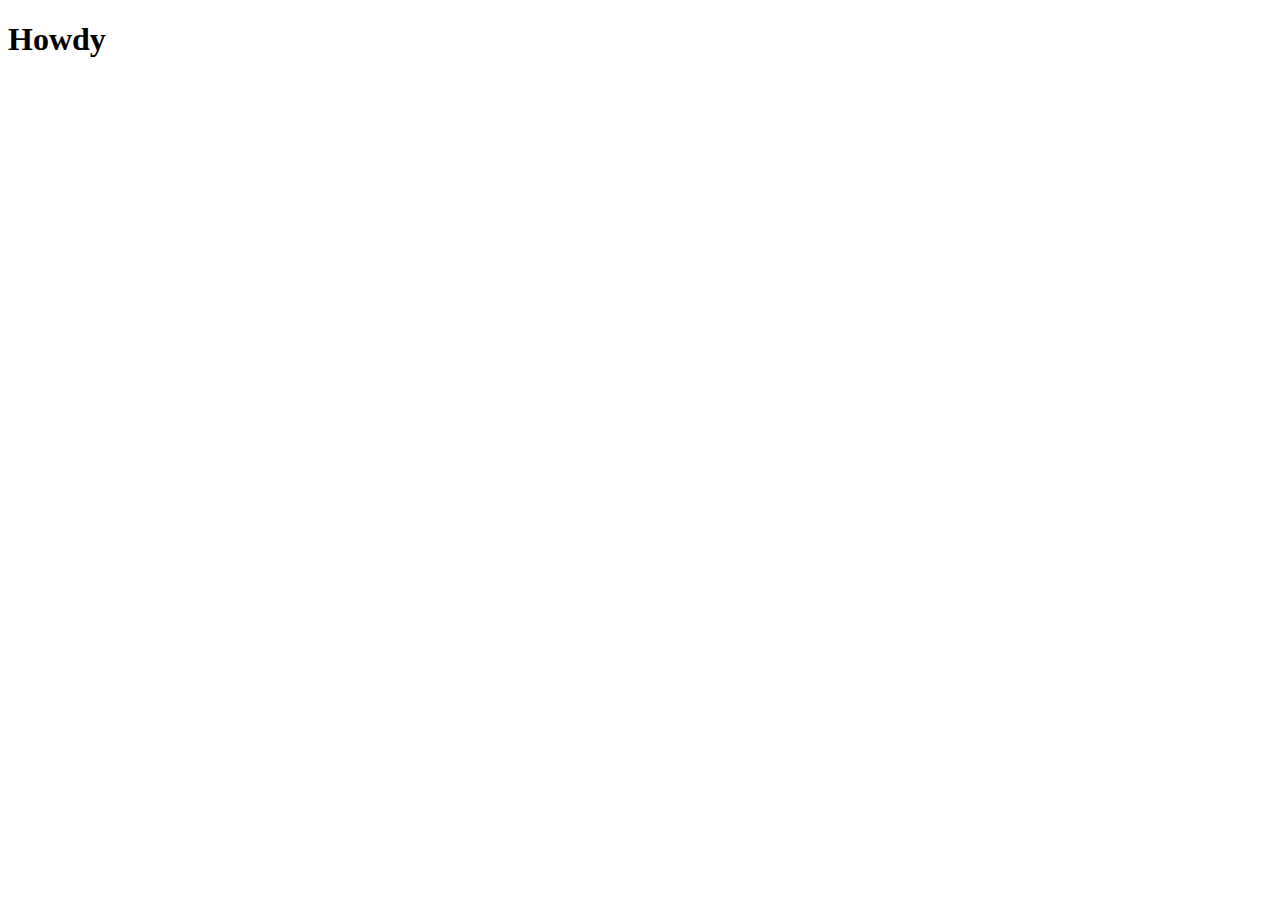
==== index.html @ 7fc687d3 "Changed folder structure" ====
<!doctype html>
<html lang="nl">
	
<head>
	<meta charset="UTF-8">
	<meta name="author" content="jouw naam">
	<meta name="viewport" content="width=device-width, initial-scale=1">
	
	<title>Howdy</title>
	
	<link href="styles/style.css" rel="stylesheet">
</head>

<body>
	<h1>Howdy</h1>
	<script src="scripts/script.js"></script>
</body>
	
</html>
---- styles/style.css ----
/* CSS Document */
*, *::after, *::before {
  box-sizing:border-box;  
}
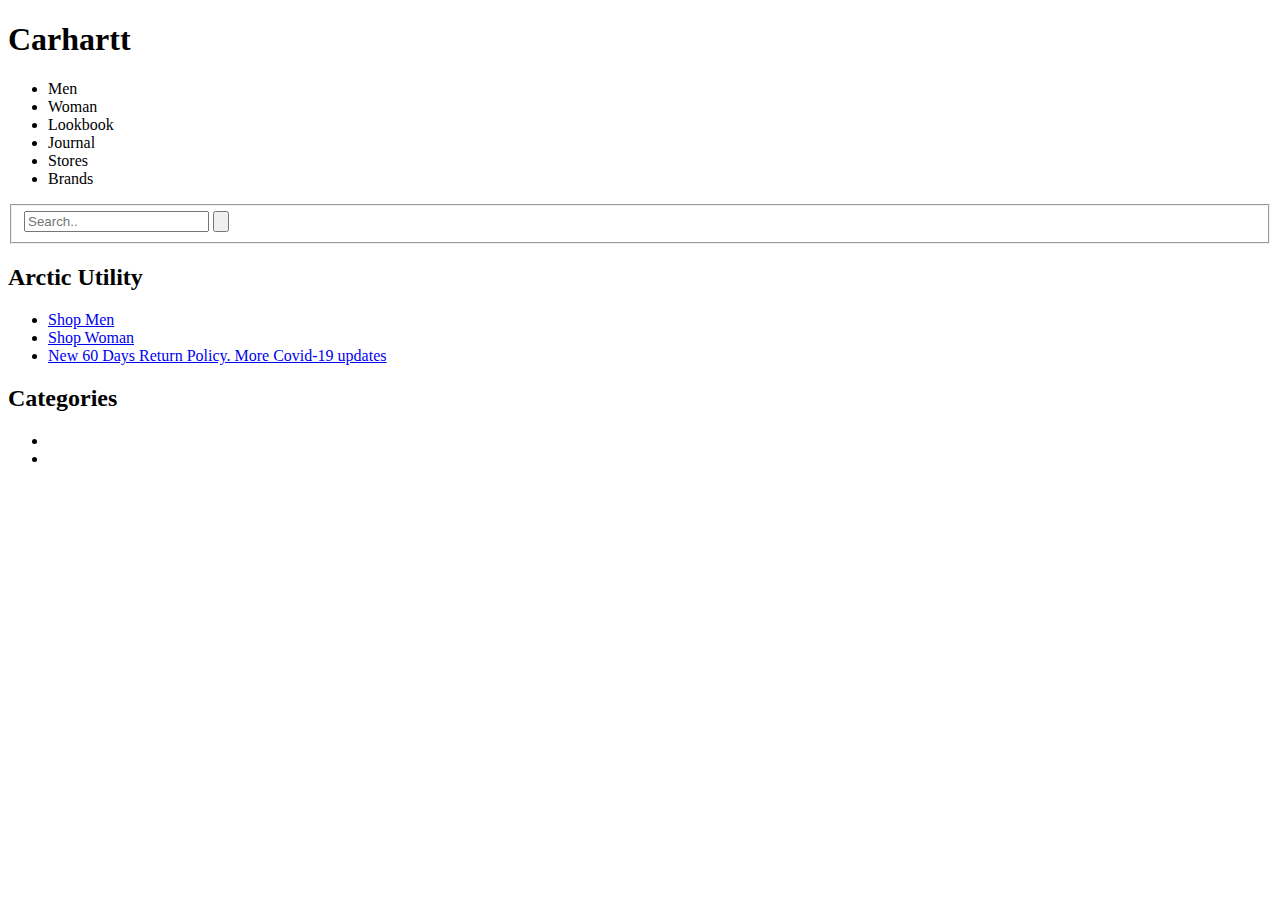
==== commit 3f9e7a80: "Startup.." ====
--- a/index.html
+++ b/index.html
@@ -3,17 +3,69 @@
 	
 <head>
 	<meta charset="UTF-8">
-	<meta name="author" content="jouw naam">
+	<meta name="Melvin Rooth" content="jouw naam">
 	<meta name="viewport" content="width=device-width, initial-scale=1">
 	
-	<title>Howdy</title>
+	<title>Carhartt</title>
 	
 	<link href="styles/style.css" rel="stylesheet">
 </head>
+<body>
 
-<body>
-	<h1>Howdy</h1>
+	<header>
+		<h1>Carhartt</h1>
+
+		<nav>
+			<ul>
+				<li>Men</li>
+				<li>Woman</li>
+				<li>Lookbook</li>
+				<li>Journal</li>
+				<li>Stores</li>
+				<li>Brands</li>
+			</ul>
+		</nav>
+
+		<form action="">
+			<fieldset>
+				<input type="search" placeholder="Search.." name="search">
+				<input type="submit" value="">
+			</fieldset>
+		</form>
+		
+	</header>
+
+	<main>
+		<section>
+			<h2>Arctic Utility</h2>
+			<ul>
+				<li><a href="https://www.carhartt-wip.com/en/men-featured-2">Shop Men</a></li>
+				<li><a href="https://www.carhartt-wip.com/en/women-featured-5">Shop Woman</a></li>
+				<li><a href="https://www.carhartt-wip.com/service/faqs">New 60 Days Return Policy. More Covid-19 updates</a></li>
+			</ul>
+		</section>
+
+		<section>
+			<h2>Categories</h2>
+			<ul>
+				<li></li>
+				<li></li>
+			</ul>
+
+		</section>
+
+		<!-- Meer artikelen plaatsen... -->
+	</main>
+
+	<footer>
+		<section>
+			<h2></h2>
+		</section>
+		
+		<section></section>
+		<section></section>
+		<section></section>
+	</footer>
 	<script src="scripts/script.js"></script>
 </body>
-	
 </html>
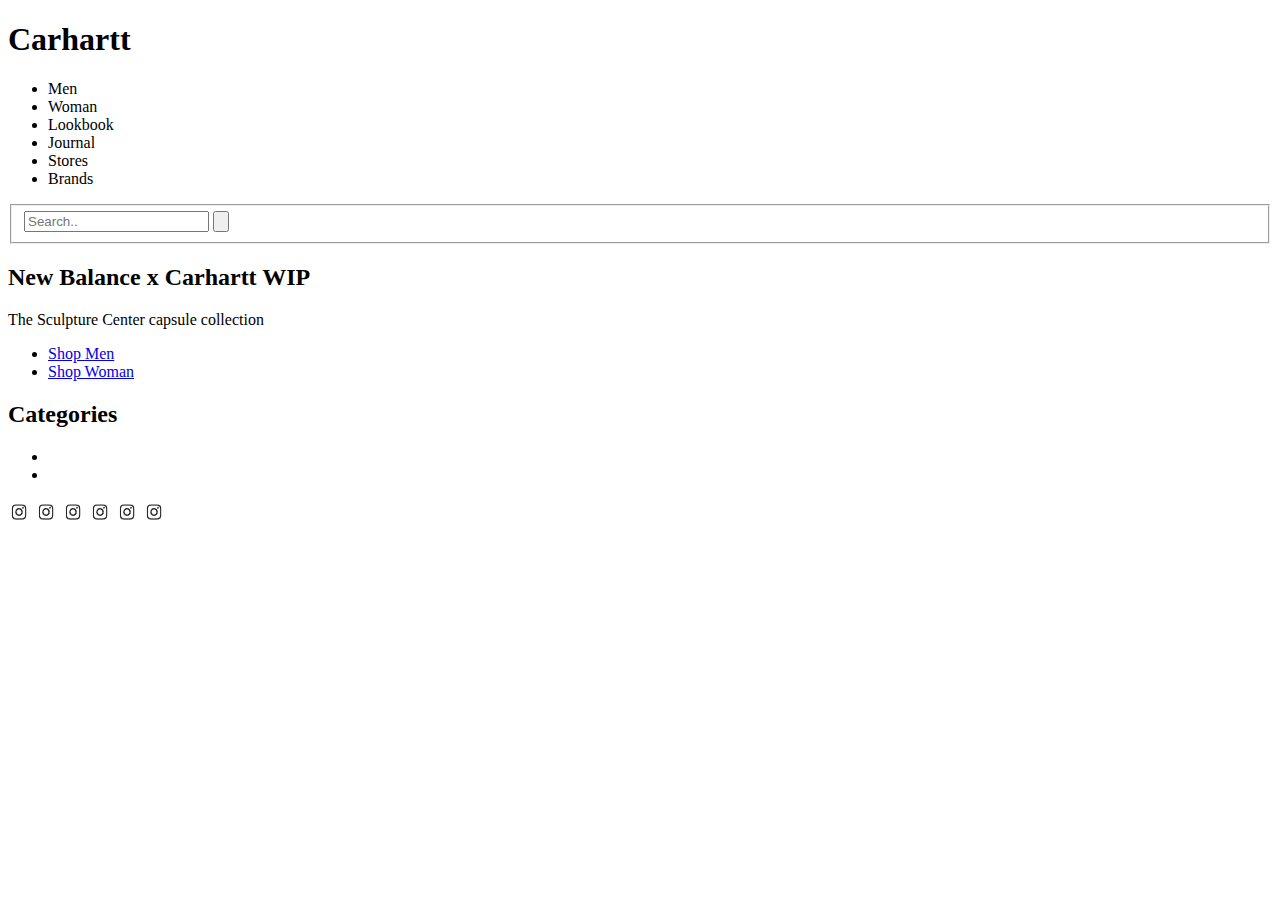
==== commit 89780668: "fotos toegevoegd" ====
--- a/index.html
+++ b/index.html
@@ -37,11 +37,12 @@
 
 	<main>
 		<section>
-			<h2>Arctic Utility</h2>
+			<h2>New Balance x Carhartt WIP
+			</h2>
+			<p>The Sculpture Center capsule collection</p>
 			<ul>
 				<li><a href="https://www.carhartt-wip.com/en/men-featured-2">Shop Men</a></li>
 				<li><a href="https://www.carhartt-wip.com/en/women-featured-5">Shop Woman</a></li>
-				<li><a href="https://www.carhartt-wip.com/service/faqs">New 60 Days Return Policy. More Covid-19 updates</a></li>
 			</ul>
 		</section>
 
@@ -59,7 +60,12 @@
 
 	<footer>
 		<section>
-			<h2></h2>
+			<a href="https://www.instagram.com/carharttwip/" target="_blank"><img a src="/images/igicon.png"></a>
+			<a href="https://www.instagram.com/carharttwip/" target="_blank"><img a src="/images/igicon.png"></a>
+			<a href="https://www.instagram.com/carharttwip/" target="_blank"><img a src="/images/igicon.png"></a>
+			<a href="https://www.instagram.com/carharttwip/" target="_blank"><img a src="/images/igicon.png"></a>
+			<a href="https://www.instagram.com/carharttwip/" target="_blank"><img a src="/images/igicon.png"></a>
+			<a href="https://www.instagram.com/carharttwip/" target="_blank"><img a src="/images/igicon.png"></a>
 		</section>
 		
 		<section></section>
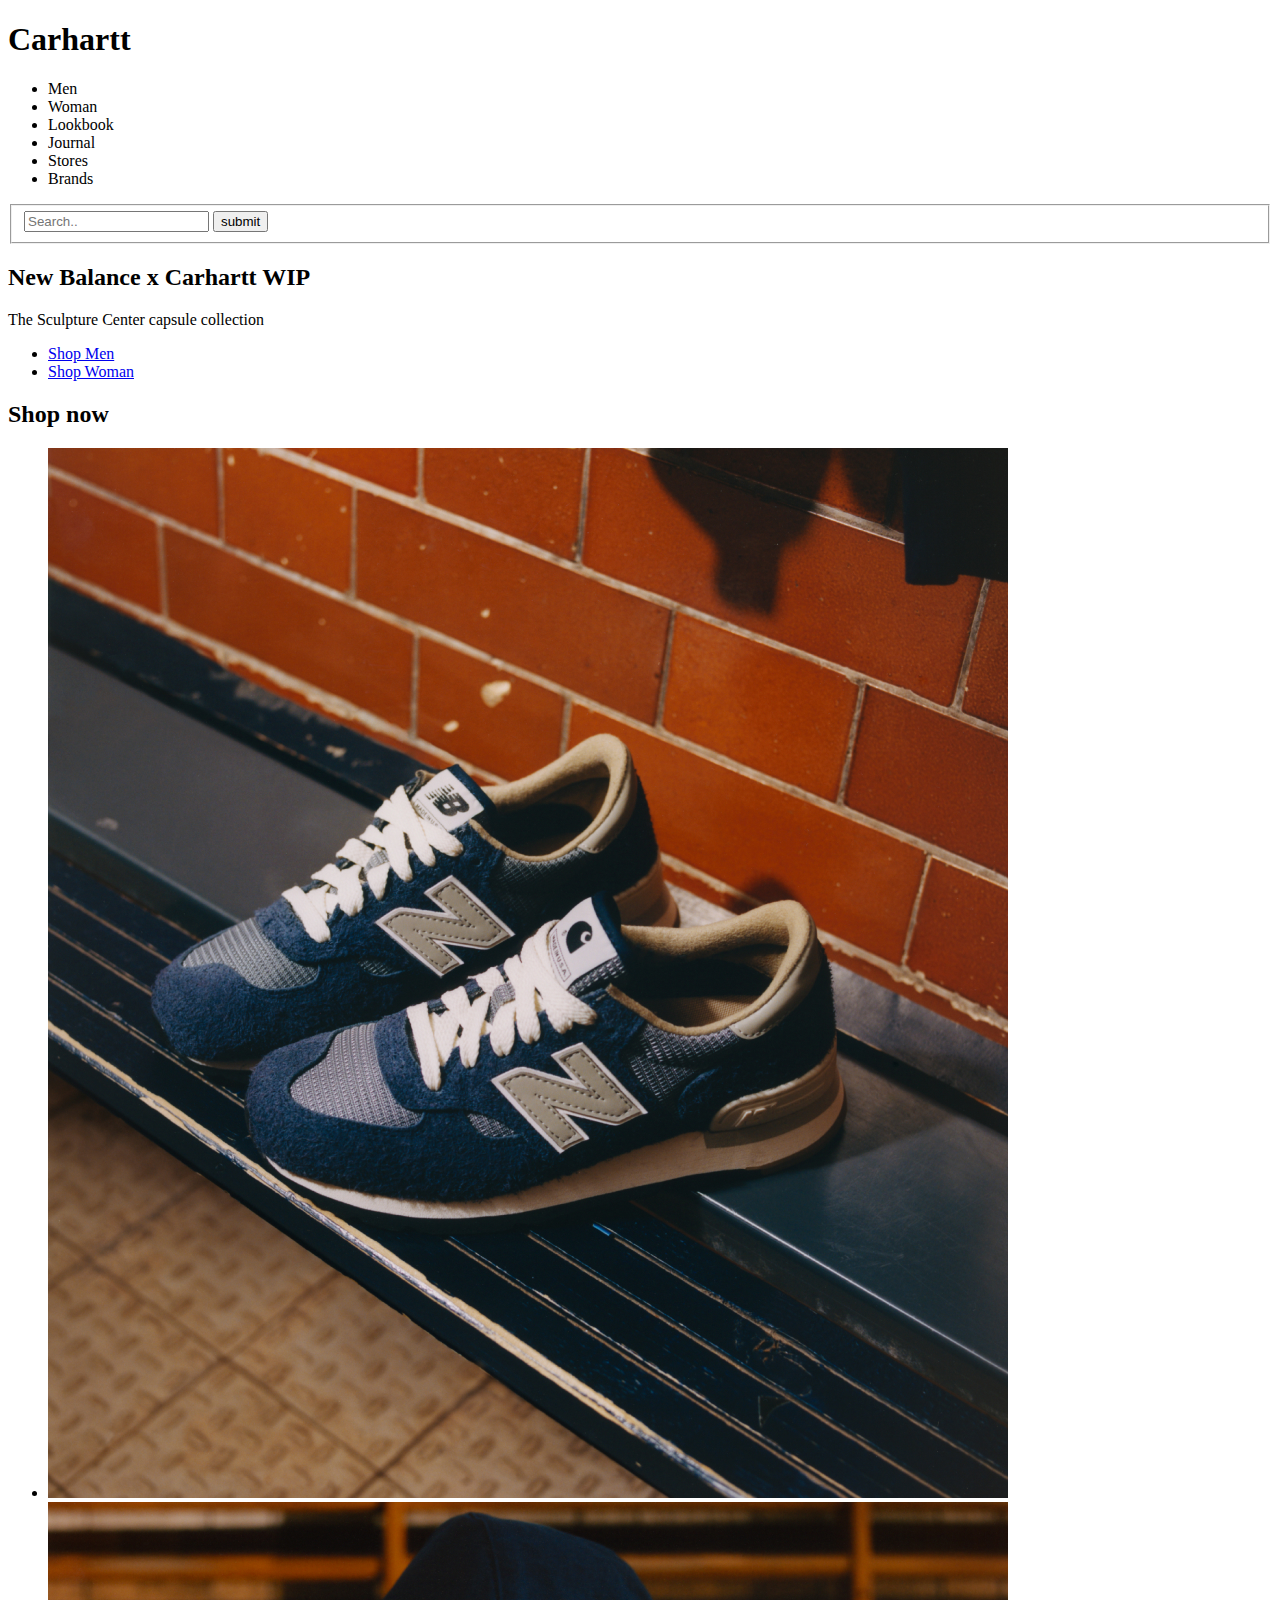
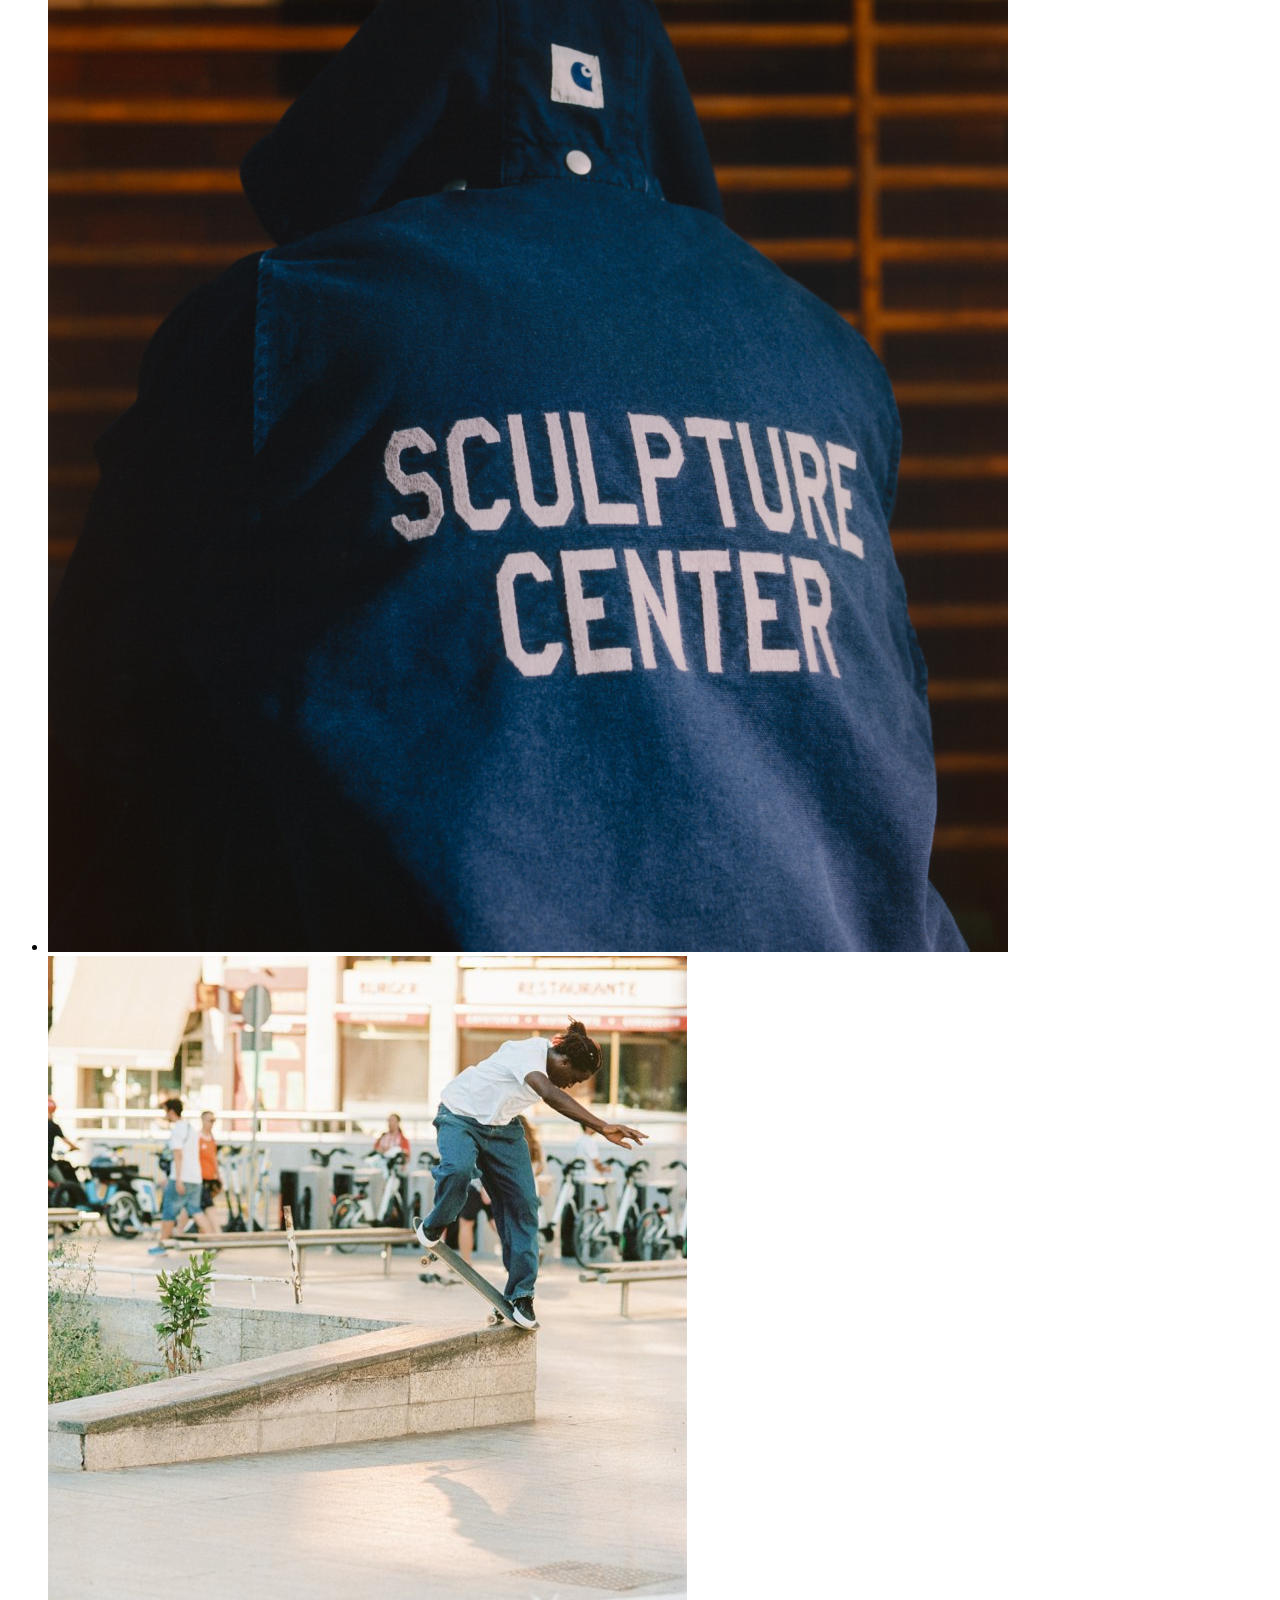
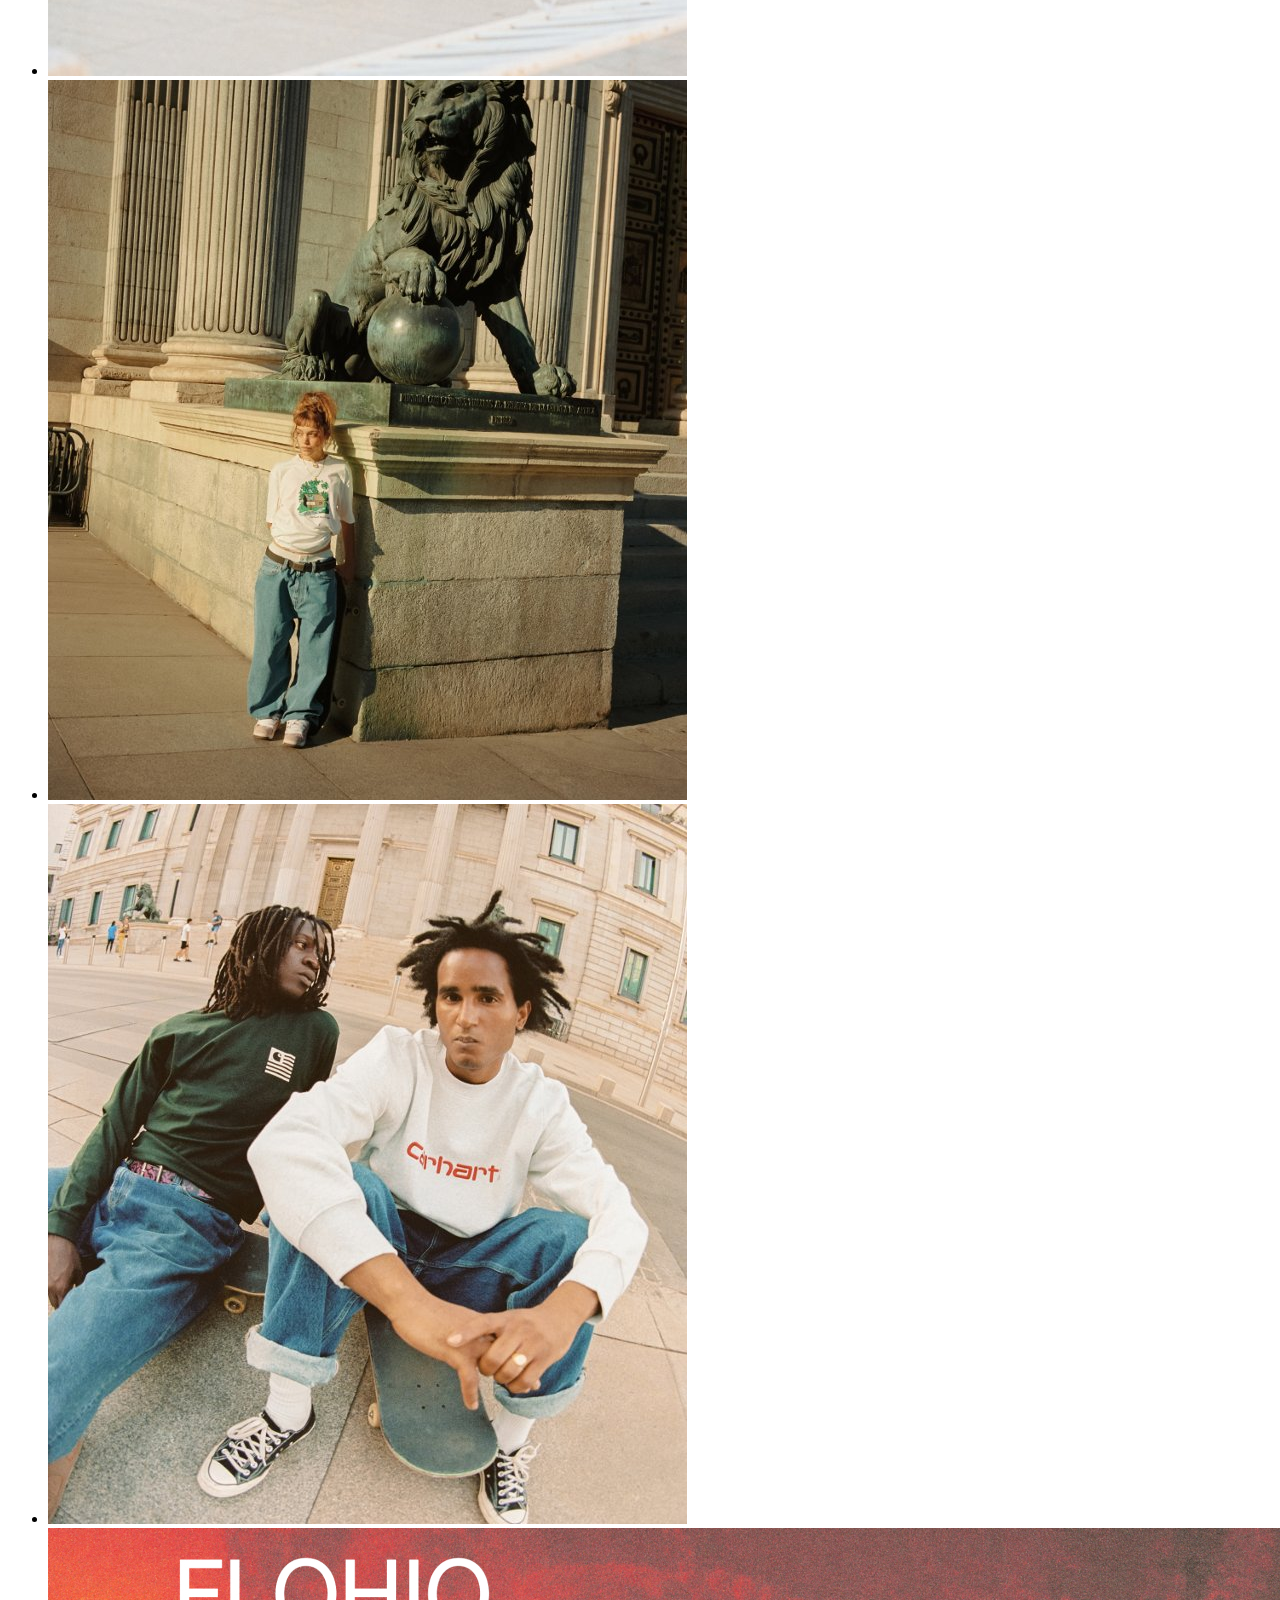
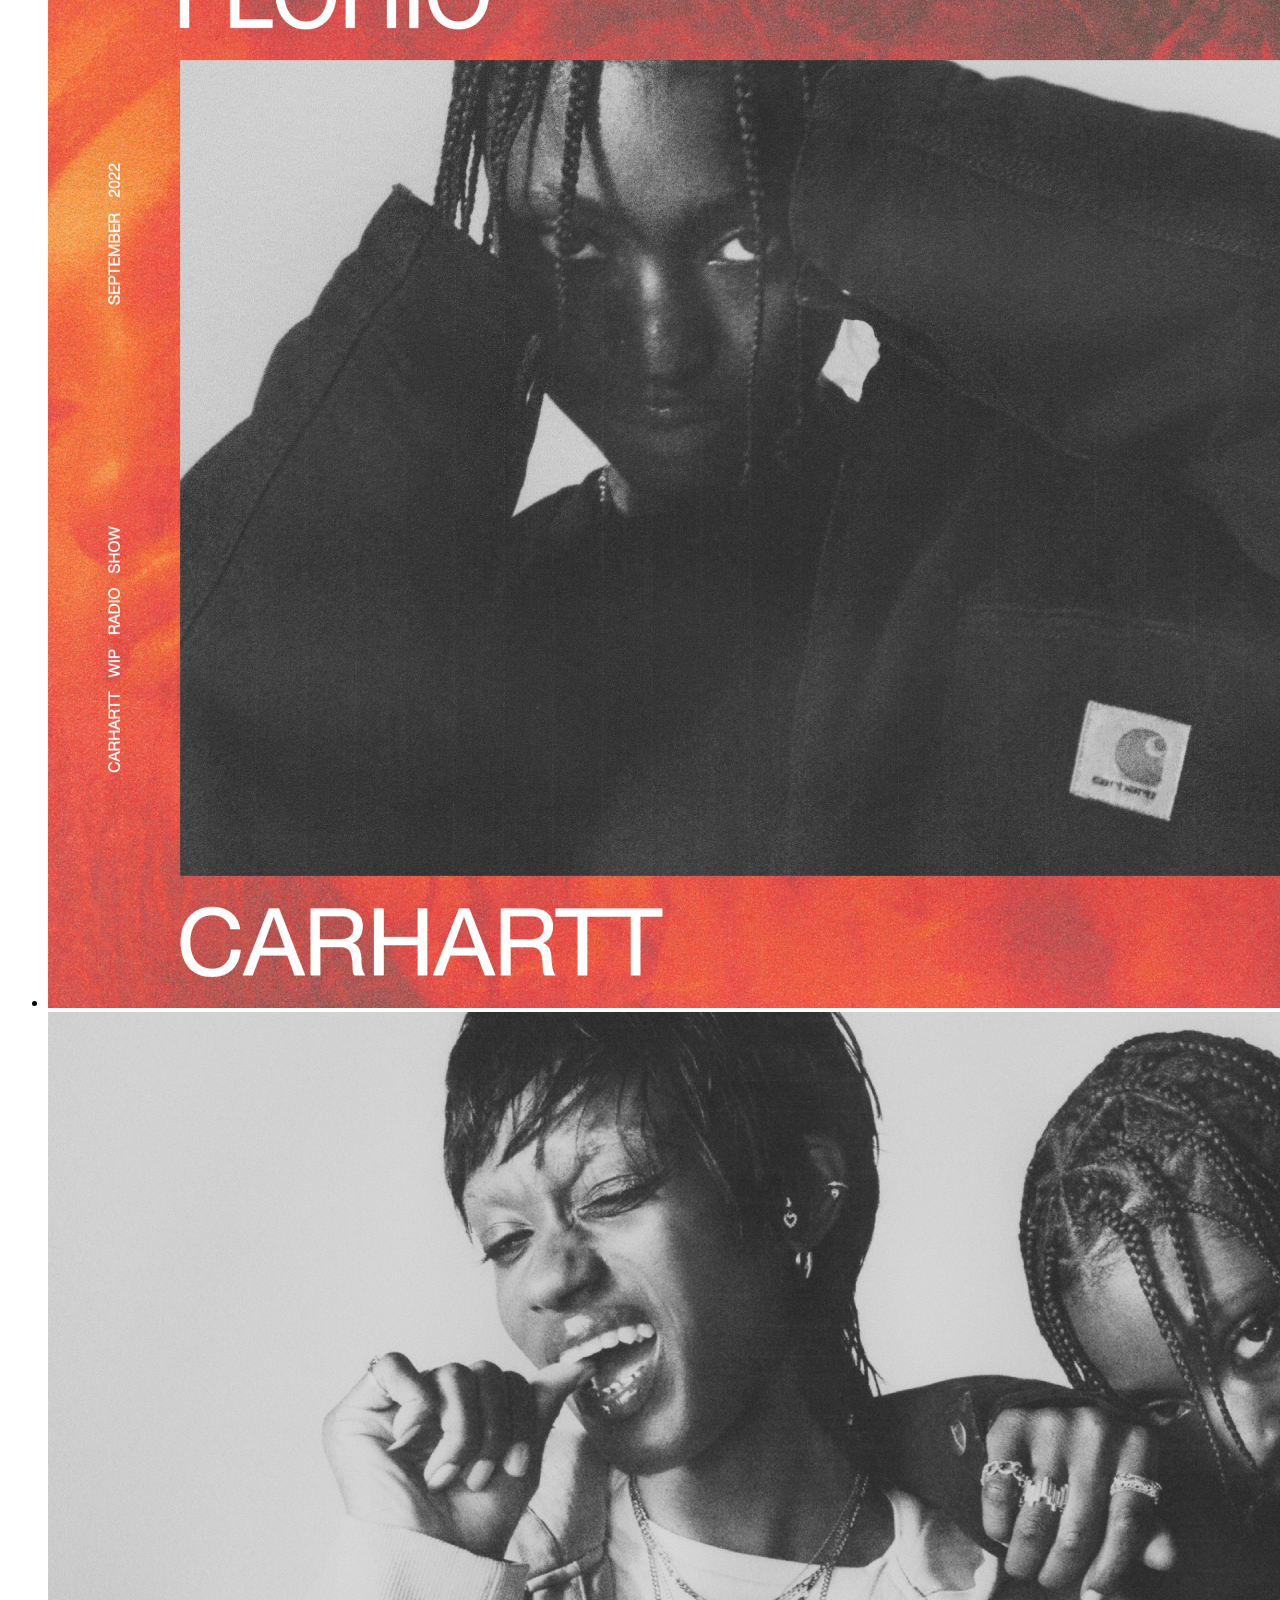
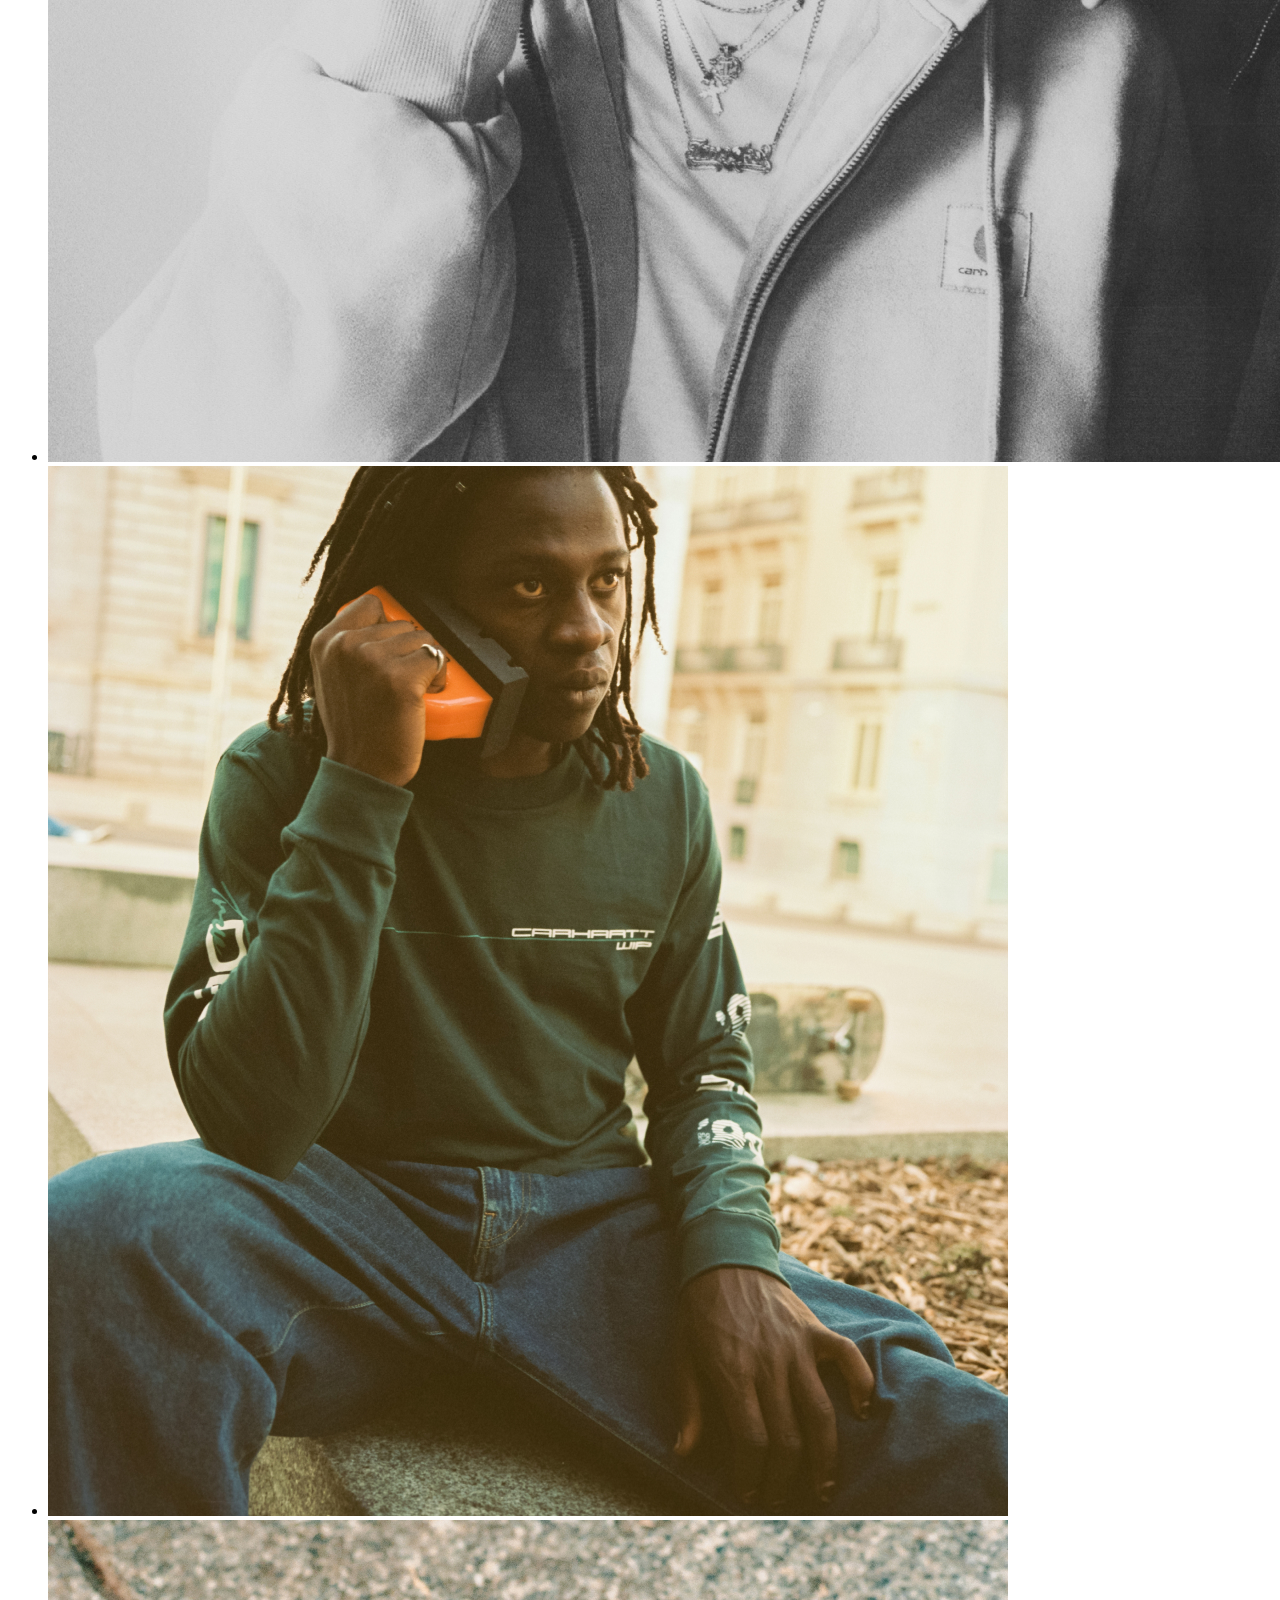
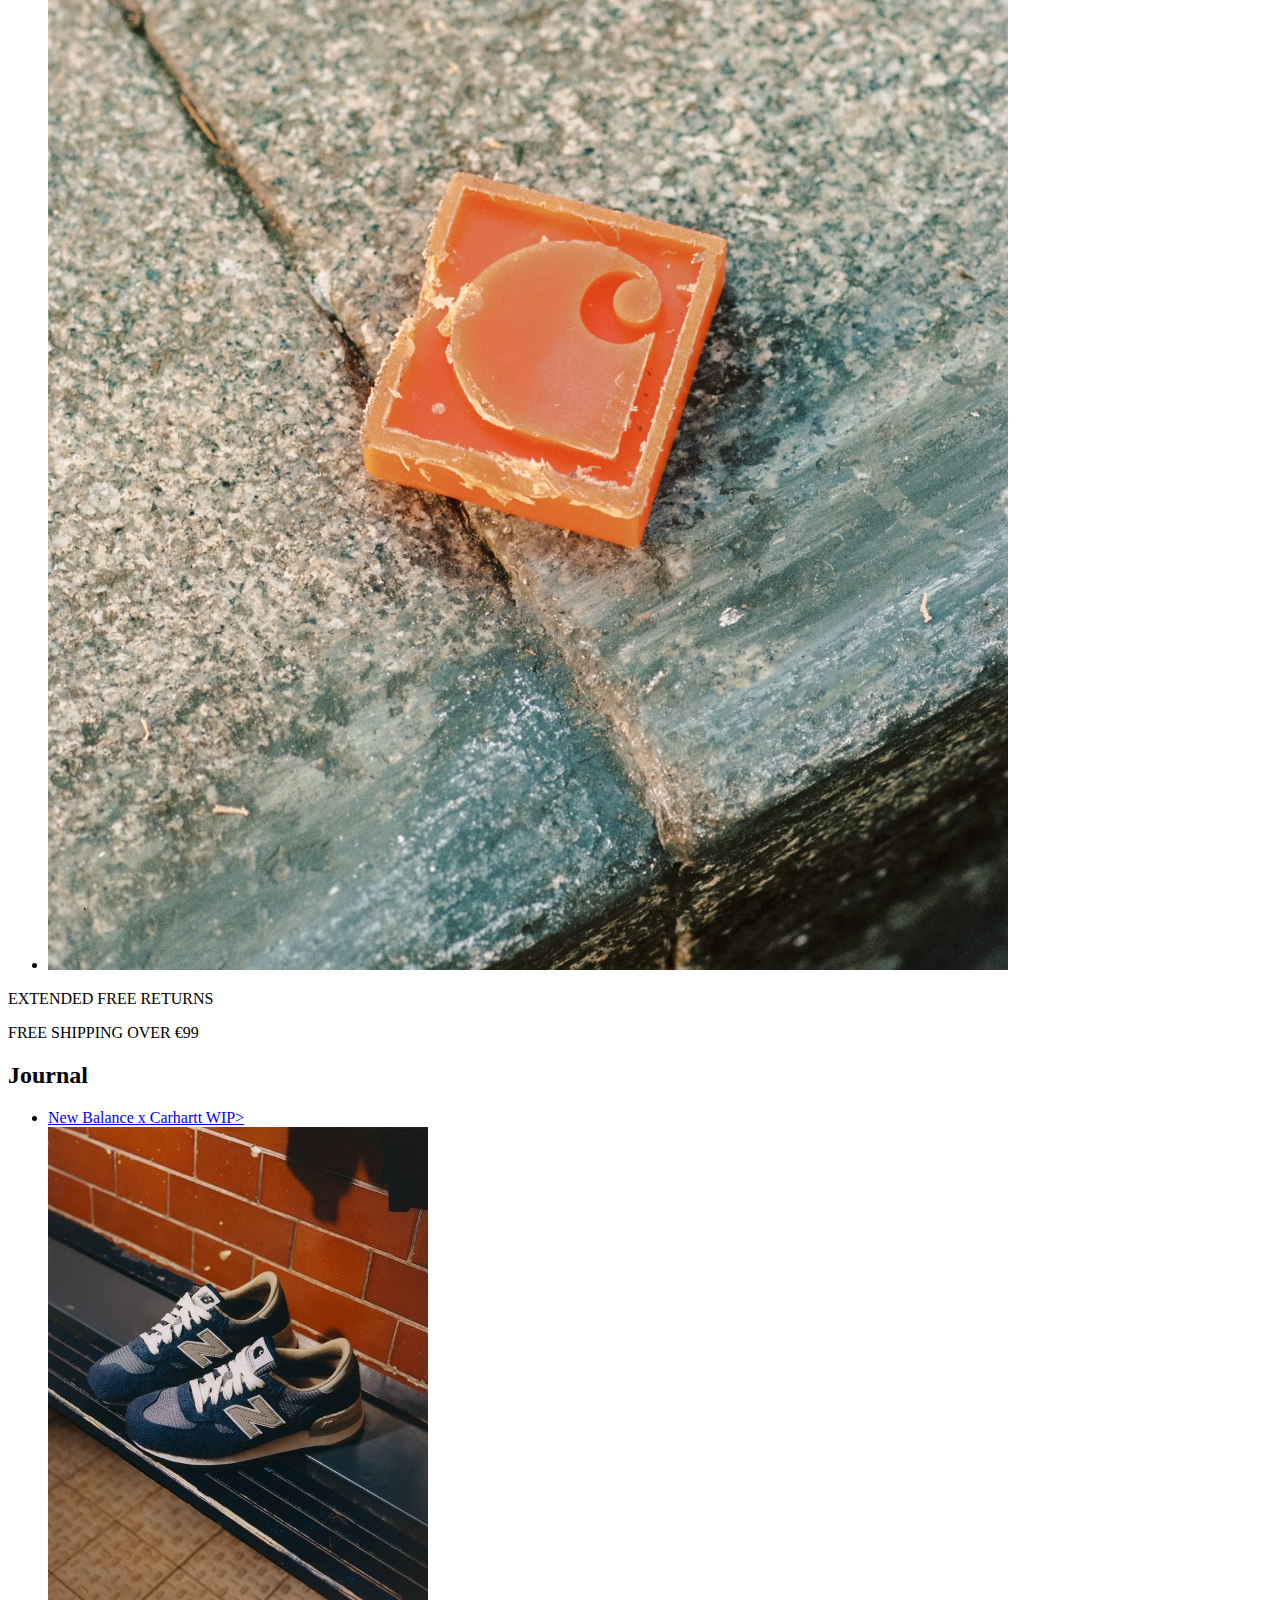
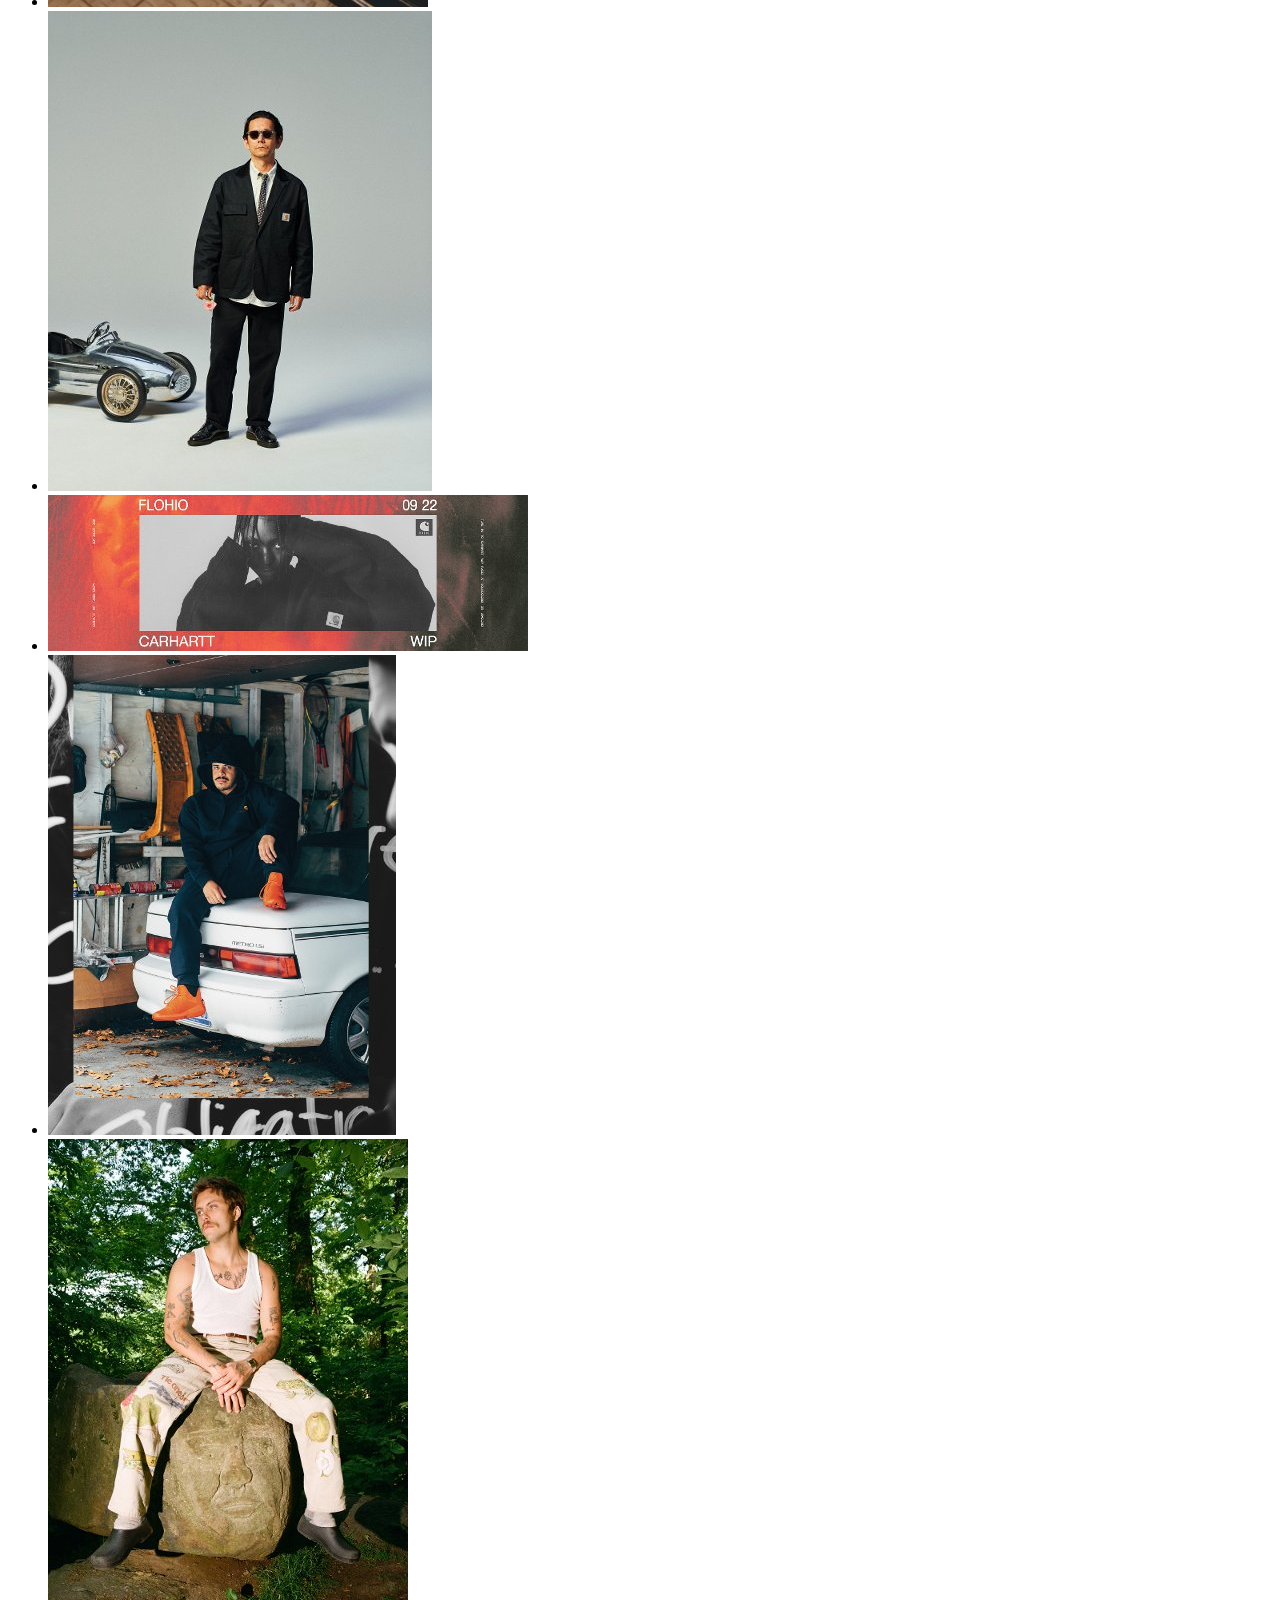
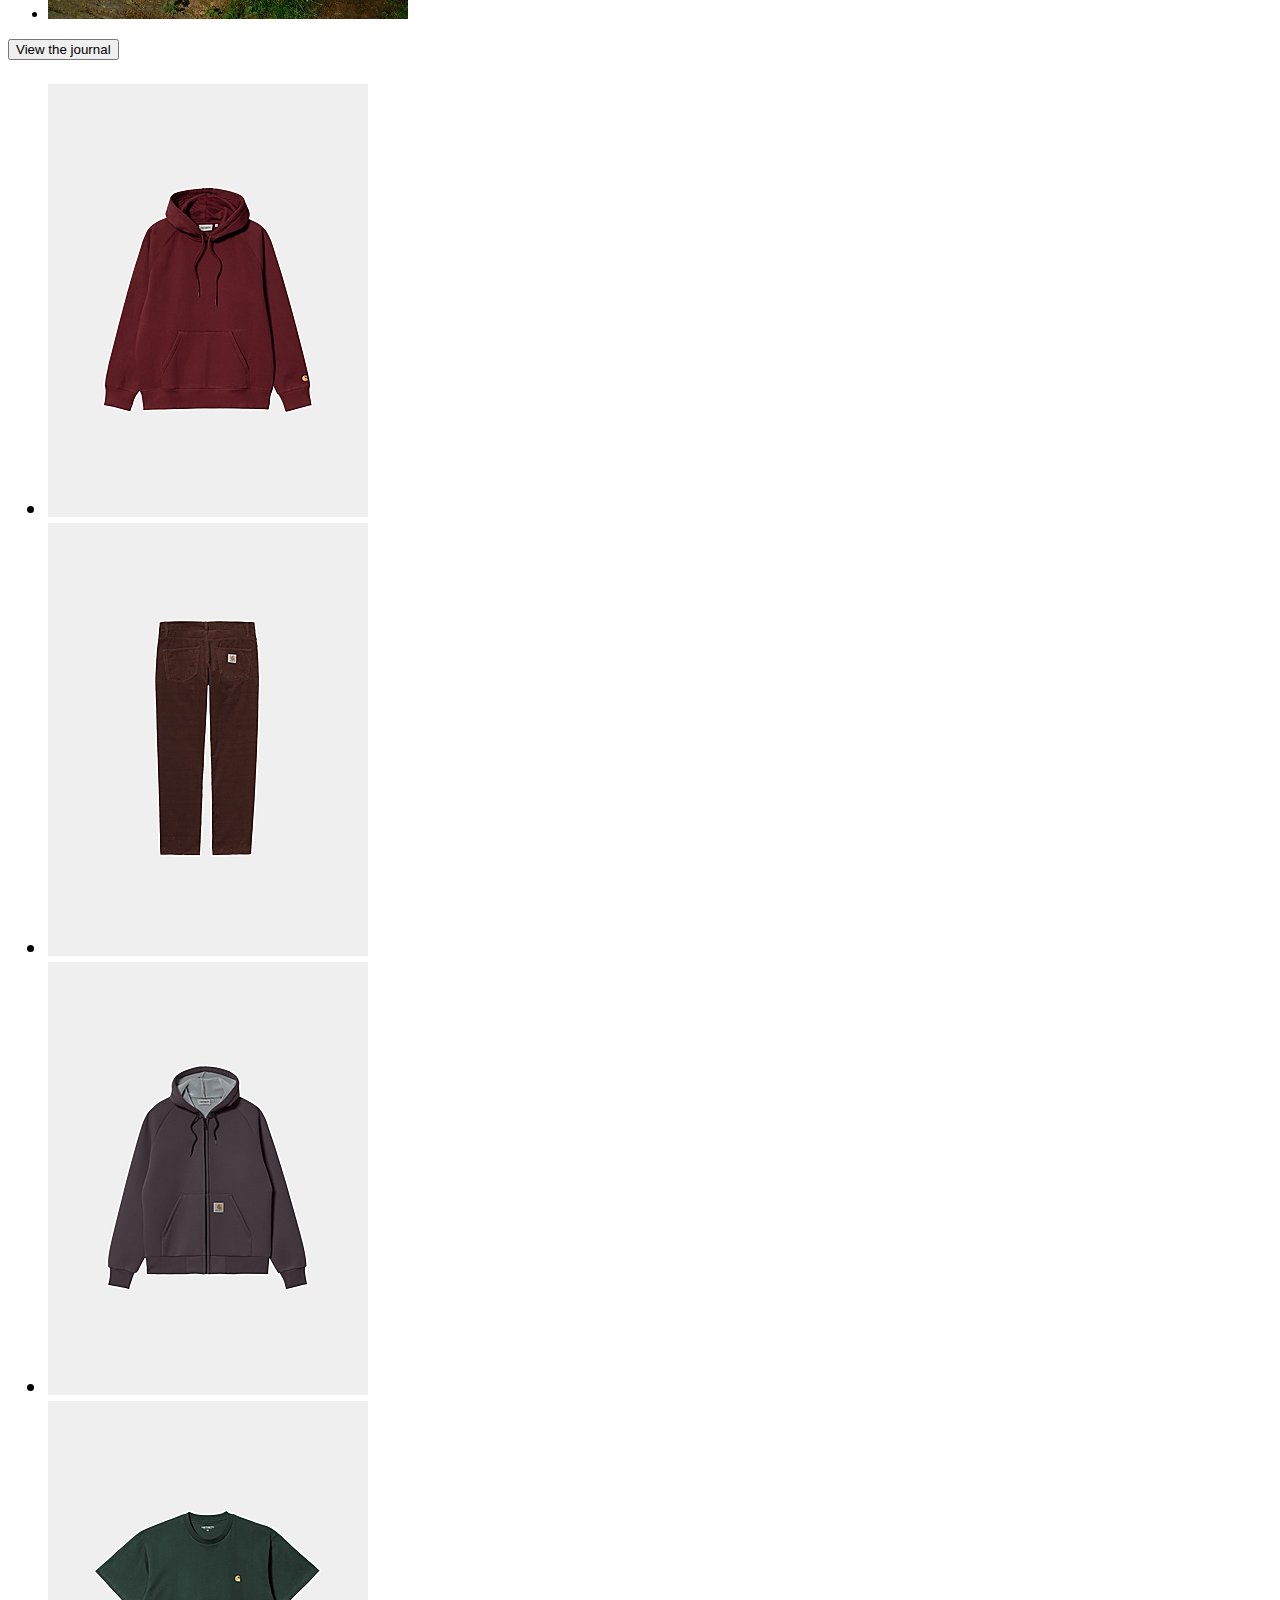
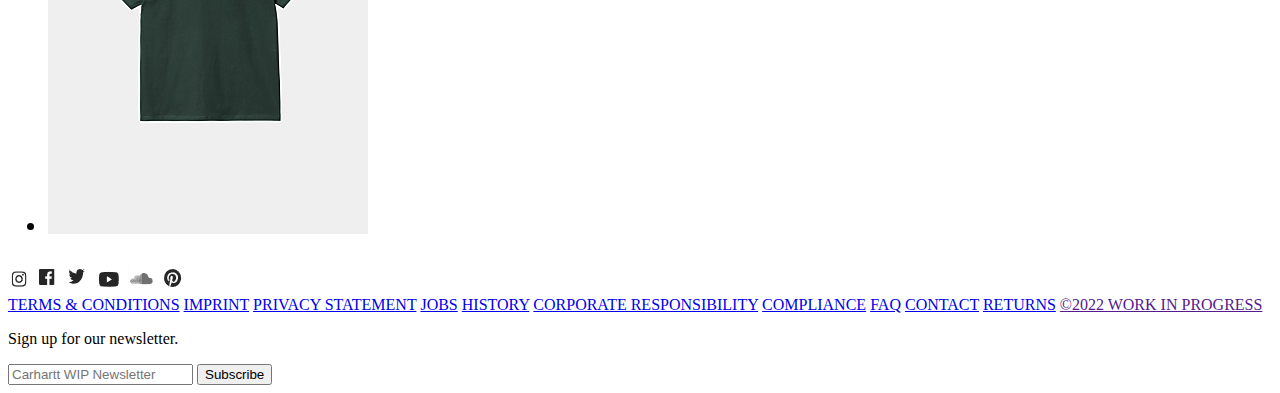
==== commit 2fe91160: "a's and imgs" ====
--- a/index.html
+++ b/index.html
@@ -29,7 +29,7 @@
 		<form action="">
 			<fieldset>
 				<input type="search" placeholder="Search.." name="search">
-				<input type="submit" value="">
+				<input type="submit" value="submit">
 			</fieldset>
 		</form>
 		
@@ -47,30 +47,81 @@
 		</section>
 
 		<section>
-			<h2>Categories</h2>
+			<h2>Shop now</h2>
 			<ul>
-				<li></li>
-				<li></li>
+				<li><a href="https://www.carhartt-wip.com/en/men-shoes/sculpture-center-990-v1-dark-navy-pussywillow-gray-31_1?_gl=1*17h6bzb*_up*MQ..&gclid=CjwKCAjwg5uZBhATEiwAhhRLHmDYAk2AMtx1HeUz3d0ManiVivOeeUGECfJxeEFx7QV3BuUHoGcsZhoCMtQQAvD_BwE"><img a src="/images/foto1.jfif"></a></li>
+				<li><a href="https://www.carhartt-wip.com/en/men-collaborations-new-balance-x-carhartt-wip"><img a src="/images/foto2.jfif"></a>
+				<li><a href="https://www.carhartt-wip.com/en/men-featured-10?_gl=1*14f82u8*_up*MQ..&gclid=CjwKCAjwg5uZBhATEiwAhhRLHiJgBPxZhSueaJqJFqdvono1cUfOs9-2xG2CKrWxFUrQlstOe60IDxoCmKMQAvD_BwE"><img a src="/images/foto3.jfif"></a>
+				<li><a href="https://www.carhartt-wip.com/en/women-featured-7?_gl=1*z2uula*_up*MQ..&gclid=CjwKCAjwg5uZBhATEiwAhhRLHiJgBPxZhSueaJqJFqdvono1cUfOs9-2xG2CKrWxFUrQlstOe60IDxoCmKMQAvD_BwE"><img a src="/images/foto4.jfif"></a>
+				<li><a href="https://www.carhartt-wip.com/en/men-featured-10?_gl=1*z2uula*_up*MQ..&gclid=CjwKCAjwg5uZBhATEiwAhhRLHiJgBPxZhSueaJqJFqdvono1cUfOs9-2xG2CKrWxFUrQlstOe60IDxoCmKMQAvD_BwE"><img a src="/images/foto5.jfif"></a>
+				<li><a href="https://www.carhartt-wip.com/en/journal/music/radio/2022/09/carhartt-wip-flohio-radio-show?_gl=1*z2uula*_up*MQ..&gclid=CjwKCAjwg5uZBhATEiwAhhRLHiJgBPxZhSueaJqJFqdvono1cUfOs9-2xG2CKrWxFUrQlstOe60IDxoCmKMQAvD_BwE"><img a src="/images/foto6.jfif"></a>
+				<li><a href="https://www.carhartt-wip.com/en/men-featured-8?_gl=1*13sem6r*_up*MQ..&gclid=CjwKCAjwg5uZBhATEiwAhhRLHiJgBPxZhSueaJqJFqdvono1cUfOs9-2xG2CKrWxFUrQlstOe60IDxoCmKMQAvD_BwE"><img a src="/images/foto7.jfif"></a>
+				<li><a href="https://www.carhartt-wip.com/en/men-featured-10?_gl=1*13sem6r*_up*MQ..&gclid=CjwKCAjwg5uZBhATEiwAhhRLHiJgBPxZhSueaJqJFqdvono1cUfOs9-2xG2CKrWxFUrQlstOe60IDxoCmKMQAvD_BwE"><img a src="/images/foto8.jfif"></a>
+				<li><a href="https://www.carhartt-wip.com/en/men-gadgets"><img a src="/images/foto9.jfif"></a>
 			</ul>
+				<p>EXTENDED FREE RETURNS</p>
+				<p>FREE SHIPPING OVER €99</p>
+		</section>
+
+		<section>
+			<h2>Journal</h2>
+			<ul>
+				<li><a href="https://www.carhartt-wip.com/en/journal/news/2022/09/new-balance-x-carhartt-wip?_gl=1*1eiajms*_up*MQ..&gclid=CjwKCAjwg5uZBhATEiwAhhRLHiJgBPxZhSueaJqJFqdvono1cUfOs9-2xG2CKrWxFUrQlstOe60IDxoCmKMQAvD_BwE">New Balance x Carhartt WIP></a></li>
+				<li><a href="https://www.carhartt-wip.com/en/journal/news/2022/10/new-balance-x-carhartt-wip?_gl=1*owwkpm*_up*MQ..&gclid=CjwKCAjwg5uZBhATEiwAhhRLHiJgBPxZhSueaJqJFqdvono1cUfOs9-2xG2CKrWxFUrQlstOe60IDxoCmKMQAvD_BwE"><img a src="/images/foto10.jfif"></a></li>
+				<li><a href="https://www.carhartt-wip.com/en/journal/news/2022/09/carhartt-wip-x-kunichi-nomura?_gl=1*m8dyn4*_up*MQ..&gclid=CjwKCAjwg5uZBhATEiwAhhRLHiJgBPxZhSueaJqJFqdvono1cUfOs9-2xG2CKrWxFUrQlstOe60IDxoCmKMQAvD_BwE"><img a src="/images/foto11.jfif"></a></li>
+				<li><a href="https://www.carhartt-wip.com/en/journal/music/radio/2022/09/carhartt-wip-flohio-radio-show?_gl=1*1h8pzfi*_up*MQ..&gclid=CjwKCAjwg5uZBhATEiwAhhRLHiJgBPxZhSueaJqJFqdvono1cUfOs9-2xG2CKrWxFUrQlstOe60IDxoCmKMQAvD_BwE"><img a src="/images/foto12.jfif"></a></li>
+				<li><a href="https://www.carhartt-wip.com/en/journal/news/2022/08/the-re-enlightenment-of-john-fm?_gl=1*1h8pzfi*_up*MQ..&gclid=CjwKCAjwg5uZBhATEiwAhhRLHiJgBPxZhSueaJqJFqdvono1cUfOs9-2xG2CKrWxFUrQlstOe60IDxoCmKMQAvD_BwE"><img a src="/images/foto13.jfif"></a></li>
+				<li><a href="https://www.carhartt-wip.com/en/journal/news/2022/08/carhartt-wip-x-small-talk?_gl=1*1h8pzfi*_up*MQ..&gclid=CjwKCAjwg5uZBhATEiwAhhRLHiJgBPxZhSueaJqJFqdvono1cUfOs9-2xG2CKrWxFUrQlstOe60IDxoCmKMQAvD_BwE"><img a src="/images/foto14.jfif"></a></li>
+			</ul>
+				<input type="submit" value="View the journal" />
 
 		</section>
 
-		<!-- Meer artikelen plaatsen... -->
+		<section>
+			<h2>
+			<ul>
+				<li><a href="https://www.carhartt-wip.com/en/men-jackets-work/og-active-jacket-enzian-aged-canvas-964_1"><img a src="/images/foto15.jfif"></a></li>
+				<li><a href="https://www.carhartt-wip.com/en/men-sweats-sweatshirts/chase-sweatshirt-juniper-gold-338_1"><img a src="/images/foto16.jfif"></a></li>
+				<li><a href="https://www.carhartt-wip.com/en/men-pants-work/double-knee-pant-black-stone-washed-56_1"><img a src="/images/foto17.jfif"></a></li>
+				<li><a href="https://www.carhartt-wip.com/en/women-tshirts/w-s-s-casey-t-shirt-dark-plum-silver-487_1"><img a src="/images/foto18.jfif"></a></li>
+
+			</ul>
+			</h2>
+		</section>
 	</main>
 
 	<footer>
 		<section>
 			<a href="https://www.instagram.com/carharttwip/" target="_blank"><img a src="/images/igicon.png"></a>
-			<a href="https://www.instagram.com/carharttwip/" target="_blank"><img a src="/images/igicon.png"></a>
-			<a href="https://www.instagram.com/carharttwip/" target="_blank"><img a src="/images/igicon.png"></a>
-			<a href="https://www.instagram.com/carharttwip/" target="_blank"><img a src="/images/igicon.png"></a>
-			<a href="https://www.instagram.com/carharttwip/" target="_blank"><img a src="/images/igicon.png"></a>
-			<a href="https://www.instagram.com/carharttwip/" target="_blank"><img a src="/images/igicon.png"></a>
+			<a href="https://www.facebook.com/carharttwip" target="_blank"><img a src="/images/fbicon.png"></a>
+			<a href="https://twitter.com/carharttwip" target="_blank"><img a src="/images/twicon.png"></a>
+			<a href="https://www.youtube.com/user/CarharttWip" target="_blank"><img a src="/images/yticon.png"></a>
+			<a href="https://soundcloud.com/carharttwip" target="_blank"><img a src="/images/scicon.png"></a>
+			<a href="https://www.pinterest.com/carharttwip/" target="_blank"><img a src="/images/picon.png"></a>
 		</section>
 		
-		<section></section>
-		<section></section>
-		<section></section>
+		<section>
+			<a href="https://www.carhartt-wip.com/en/service/agb?_gl=1*leezf*_up*MQ..&gclid=CjwKCAjwg5uZBhATEiwAhhRLHjYgg54ZLN15ill34bsbKLpkzCpAqRsv3CnnByMVguPTGvN4g2ZjZhoC07wQAvD_BwE"> TERMS & CONDITIONS</a>
+			<a href="https://www.carhartt-wip.com/en/service/impressum?_gl=1*1r9yo0v*_up*MQ..&gclid=CjwKCAjwg5uZBhATEiwAhhRLHjYgg54ZLN15ill34bsbKLpkzCpAqRsv3CnnByMVguPTGvN4g2ZjZhoC07wQAvD_BwE"> IMPRINT</a>
+			<a href="https://www.carhartt-wip.com/en/service/privacy?_gl=1*1qf5y5e*_up*MQ..&gclid=CjwKCAjwg5uZBhATEiwAhhRLHjYgg54ZLN15ill34bsbKLpkzCpAqRsv3CnnByMVguPTGvN4g2ZjZhoC07wQAvD_BwE"> PRIVACY STATEMENT</a>
+			<a href="https://www.carhartt-wip.com/en/service/jobs?_gl=1*1qf5y5e*_up*MQ..&gclid=CjwKCAjwg5uZBhATEiwAhhRLHjYgg54ZLN15ill34bsbKLpkzCpAqRsv3CnnByMVguPTGvN4g2ZjZhoC07wQAvD_BwE"> JOBS</a>
+			<a href="https://www.carhartt-wip.com/en/service/history?_gl=1*1qf5y5e*_up*MQ..&gclid=CjwKCAjwg5uZBhATEiwAhhRLHjYgg54ZLN15ill34bsbKLpkzCpAqRsv3CnnByMVguPTGvN4g2ZjZhoC07wQAvD_BwE"> HISTORY</a>
+			<a href="https://www.carhartt-wip.com/en/service/corporate-responsibility?_gl=1*1qf5y5e*_up*MQ..&gclid=CjwKCAjwg5uZBhATEiwAhhRLHjYgg54ZLN15ill34bsbKLpkzCpAqRsv3CnnByMVguPTGvN4g2ZjZhoC07wQAvD_BwE"> CORPORATE RESPONSIBILITY</a>
+			<a href="https://gcc.carhartt-wip.com/?_gl=1*1qf5y5e*_up*MQ..&gclid=CjwKCAjwg5uZBhATEiwAhhRLHjYgg54ZLN15ill34bsbKLpkzCpAqRsv3CnnByMVguPTGvN4g2ZjZhoC07wQAvD_BwE"> COMPLIANCE</a>
+			<a href="https://www.carhartt-wip.com/en/service/faqs?_gl=1*1qf5y5e*_up*MQ..&gclid=CjwKCAjwg5uZBhATEiwAhhRLHjYgg54ZLN15ill34bsbKLpkzCpAqRsv3CnnByMVguPTGvN4g2ZjZhoC07wQAvD_BwE"> FAQ</a>
+			<a href="https://www.carhartt-wip.com/en/contact?_gl=1*39zhgh*_up*MQ..&gclid=CjwKCAjwg5uZBhATEiwAhhRLHjYgg54ZLN15ill34bsbKLpkzCpAqRsv3CnnByMVguPTGvN4g2ZjZhoC07wQAvD_BwE"> CONTACT</a>
+			<a href="https://www.carhartt-wip.com/en/service/returns?_gl=1*39zhgh*_up*MQ..&gclid=CjwKCAjwg5uZBhATEiwAhhRLHjYgg54ZLN15ill34bsbKLpkzCpAqRsv3CnnByMVguPTGvN4g2ZjZhoC07wQAvD_BwE"> RETURNS</a>
+			<a href=""> ©2022  WORK IN PROGRESS</a>
+		</section>
+
+		<section>
+			<p>Sign up for our newsletter.</p>
+
+		</section>
+		<section><input id="emailAddress" type="email" placeholder="Carhartt WIP Newsletter"/>
+				<input type="submit" value="Subscribe" />
+
+		</section>
 	</footer>
 	<script src="scripts/script.js"></script>
 </body>
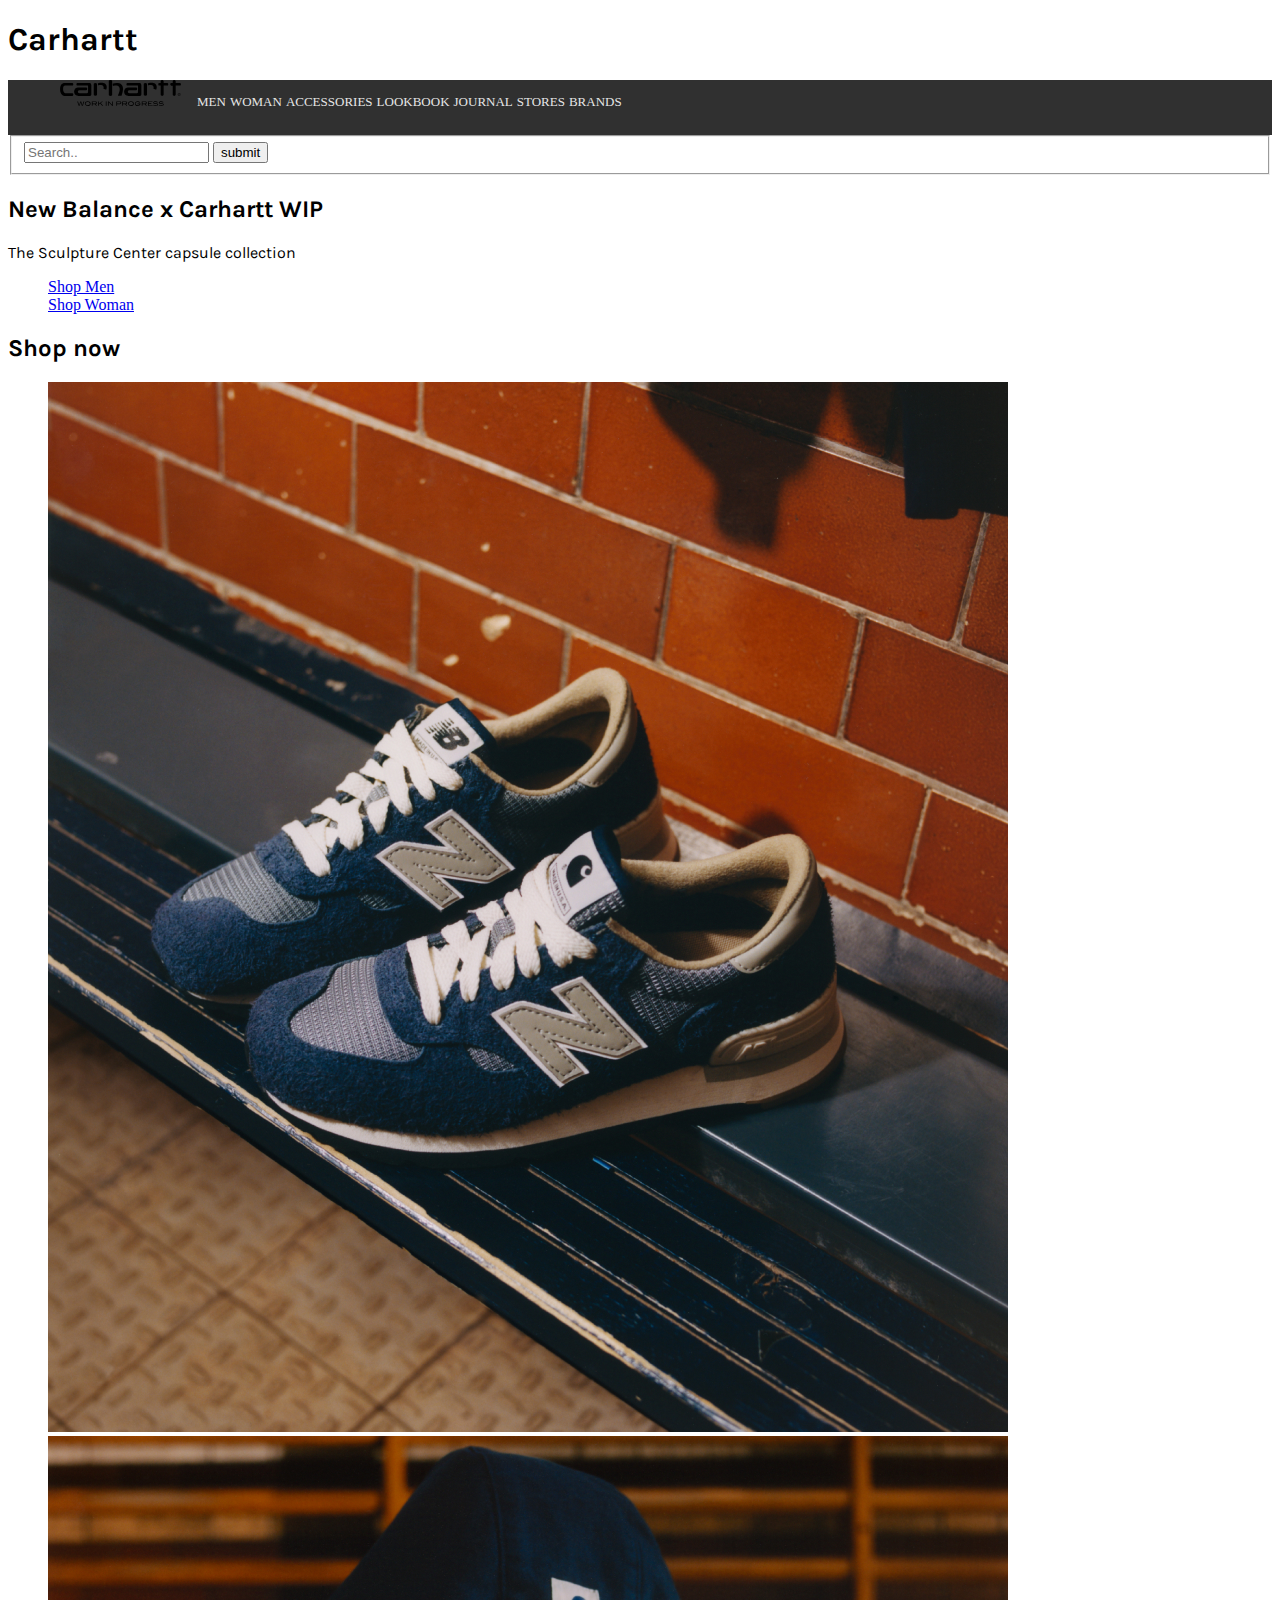
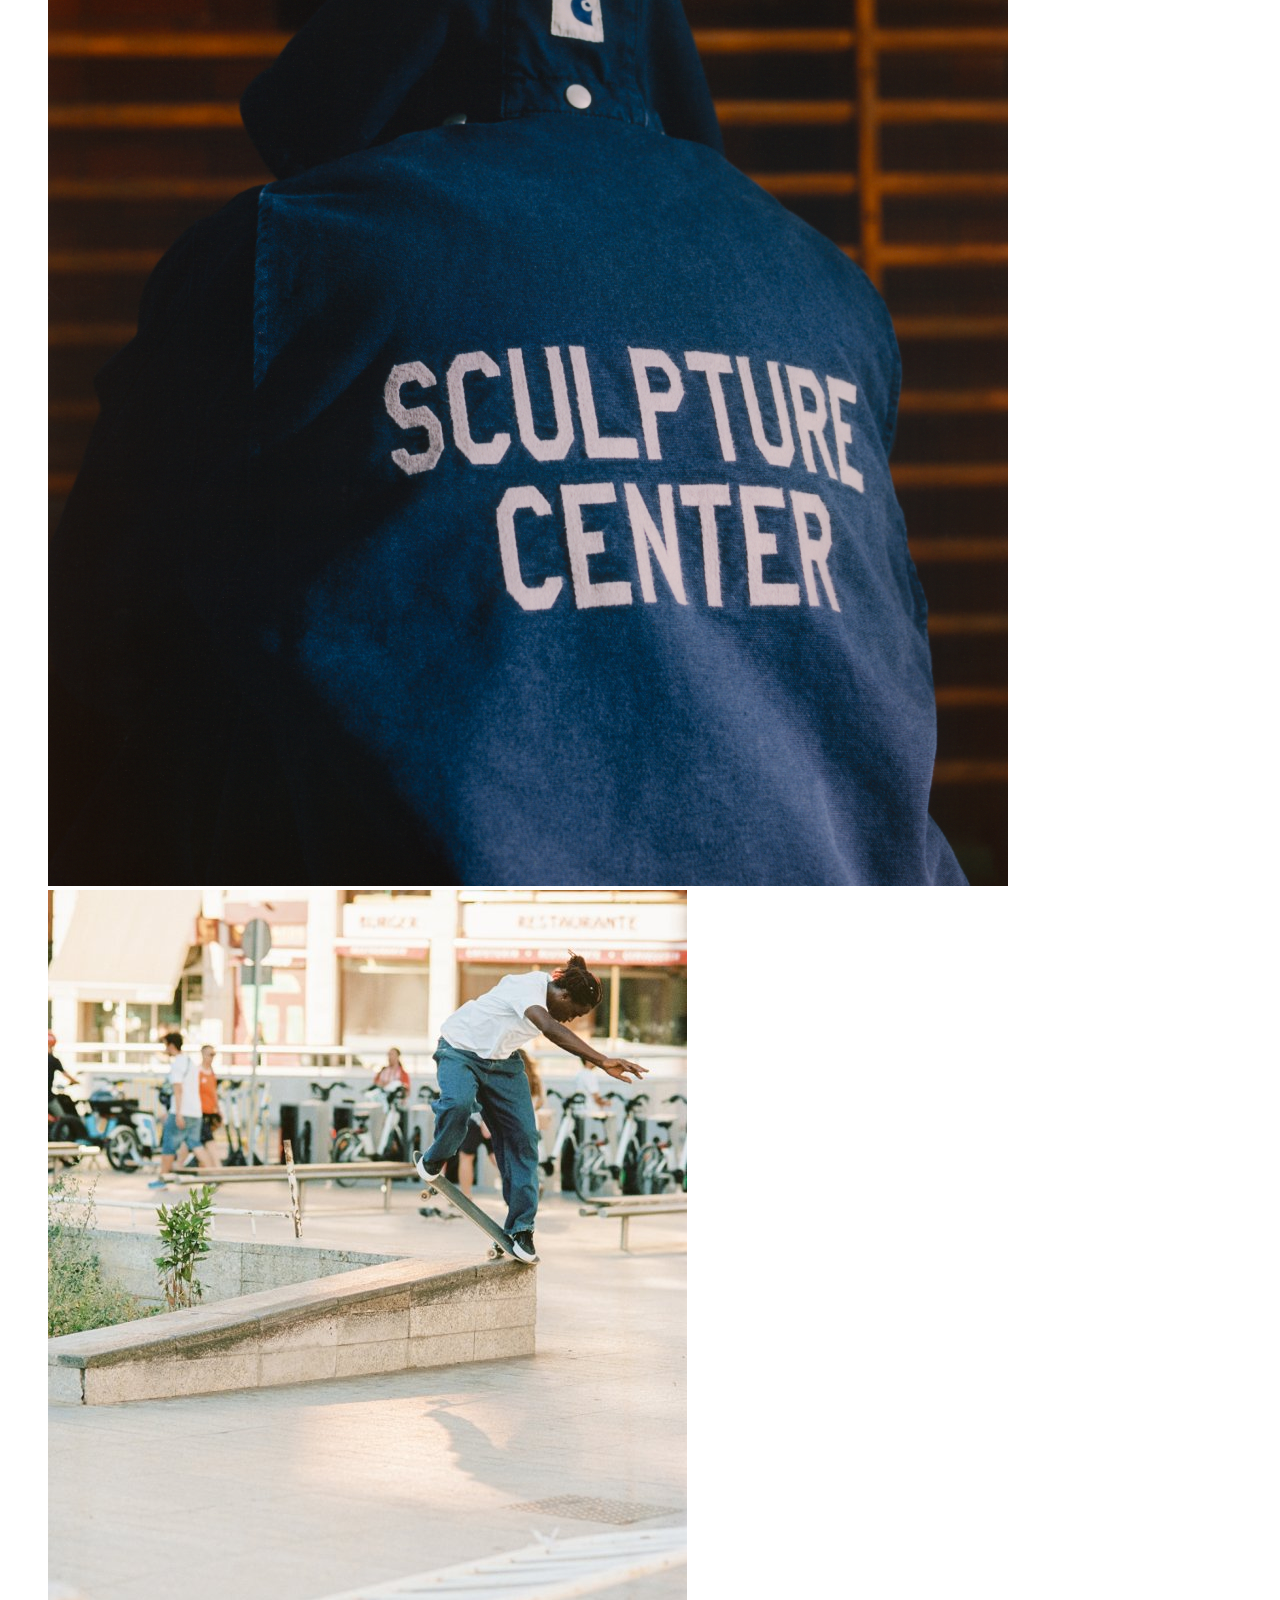
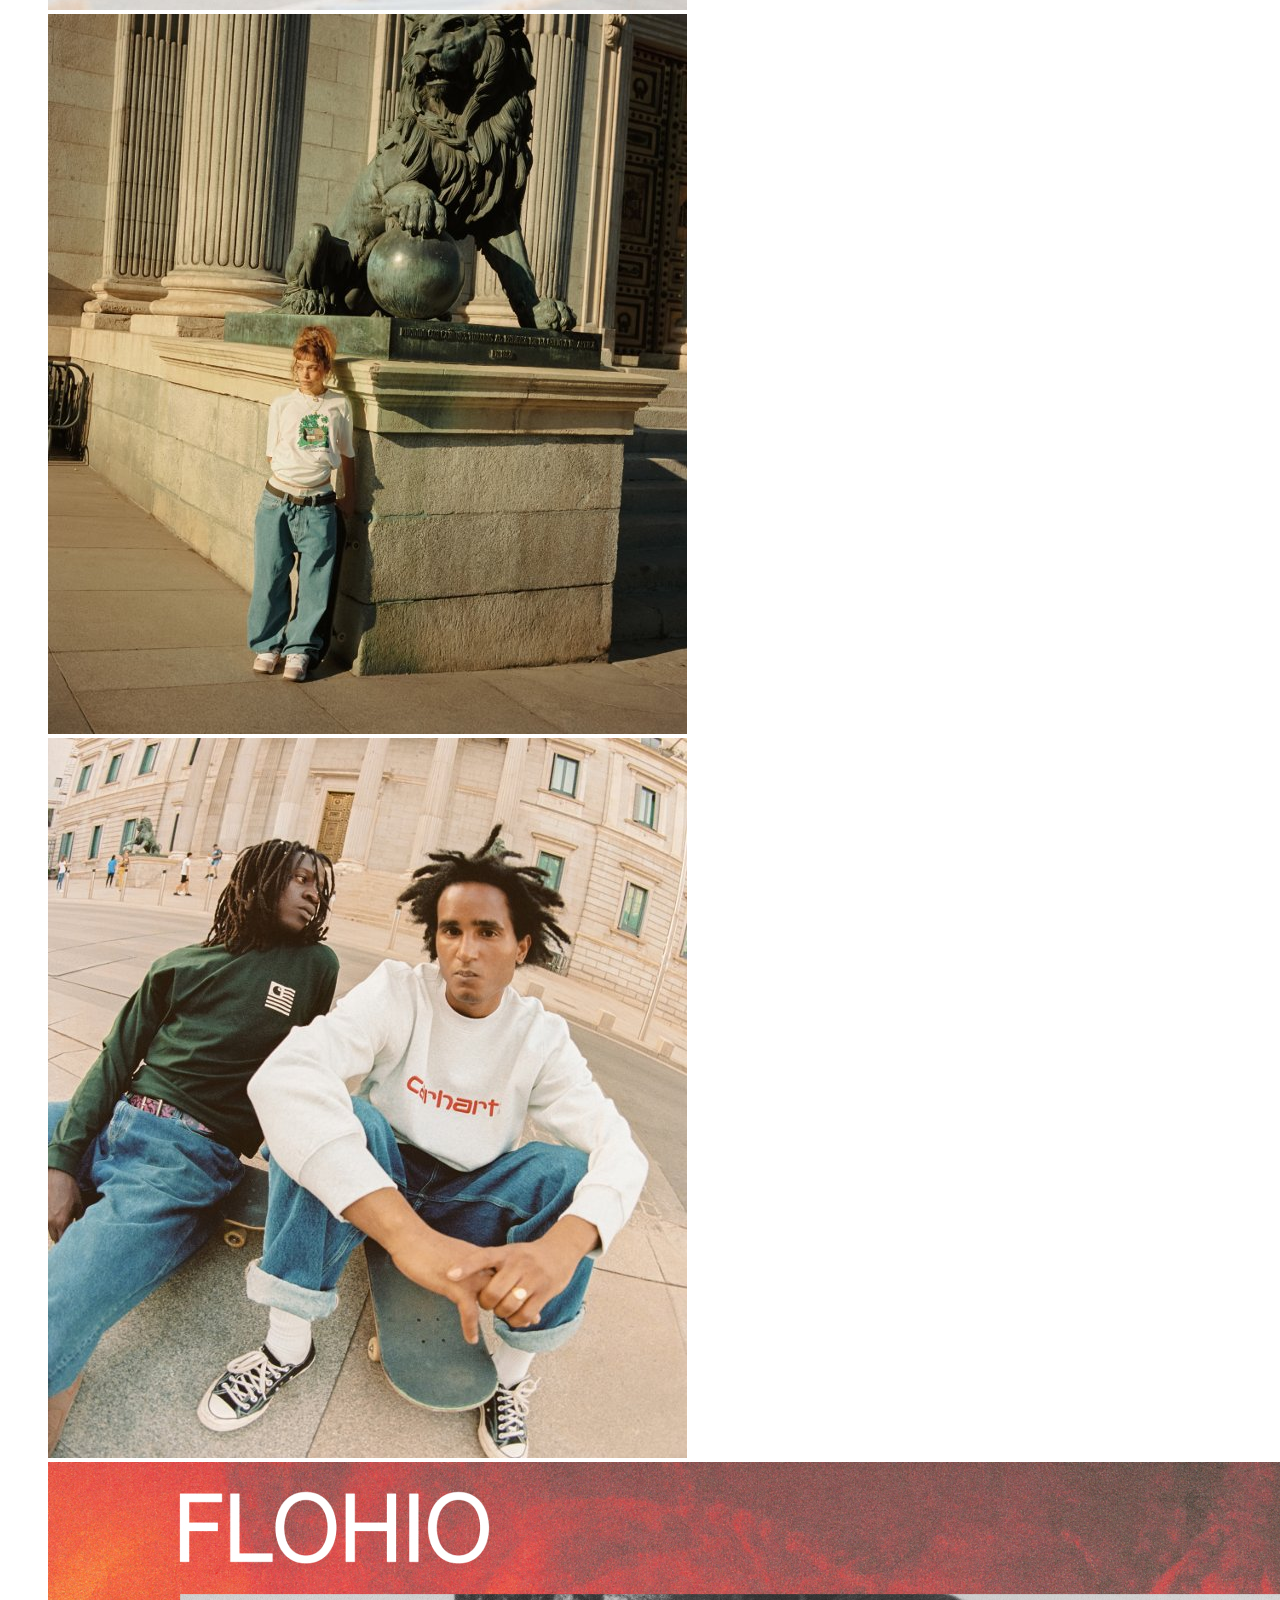
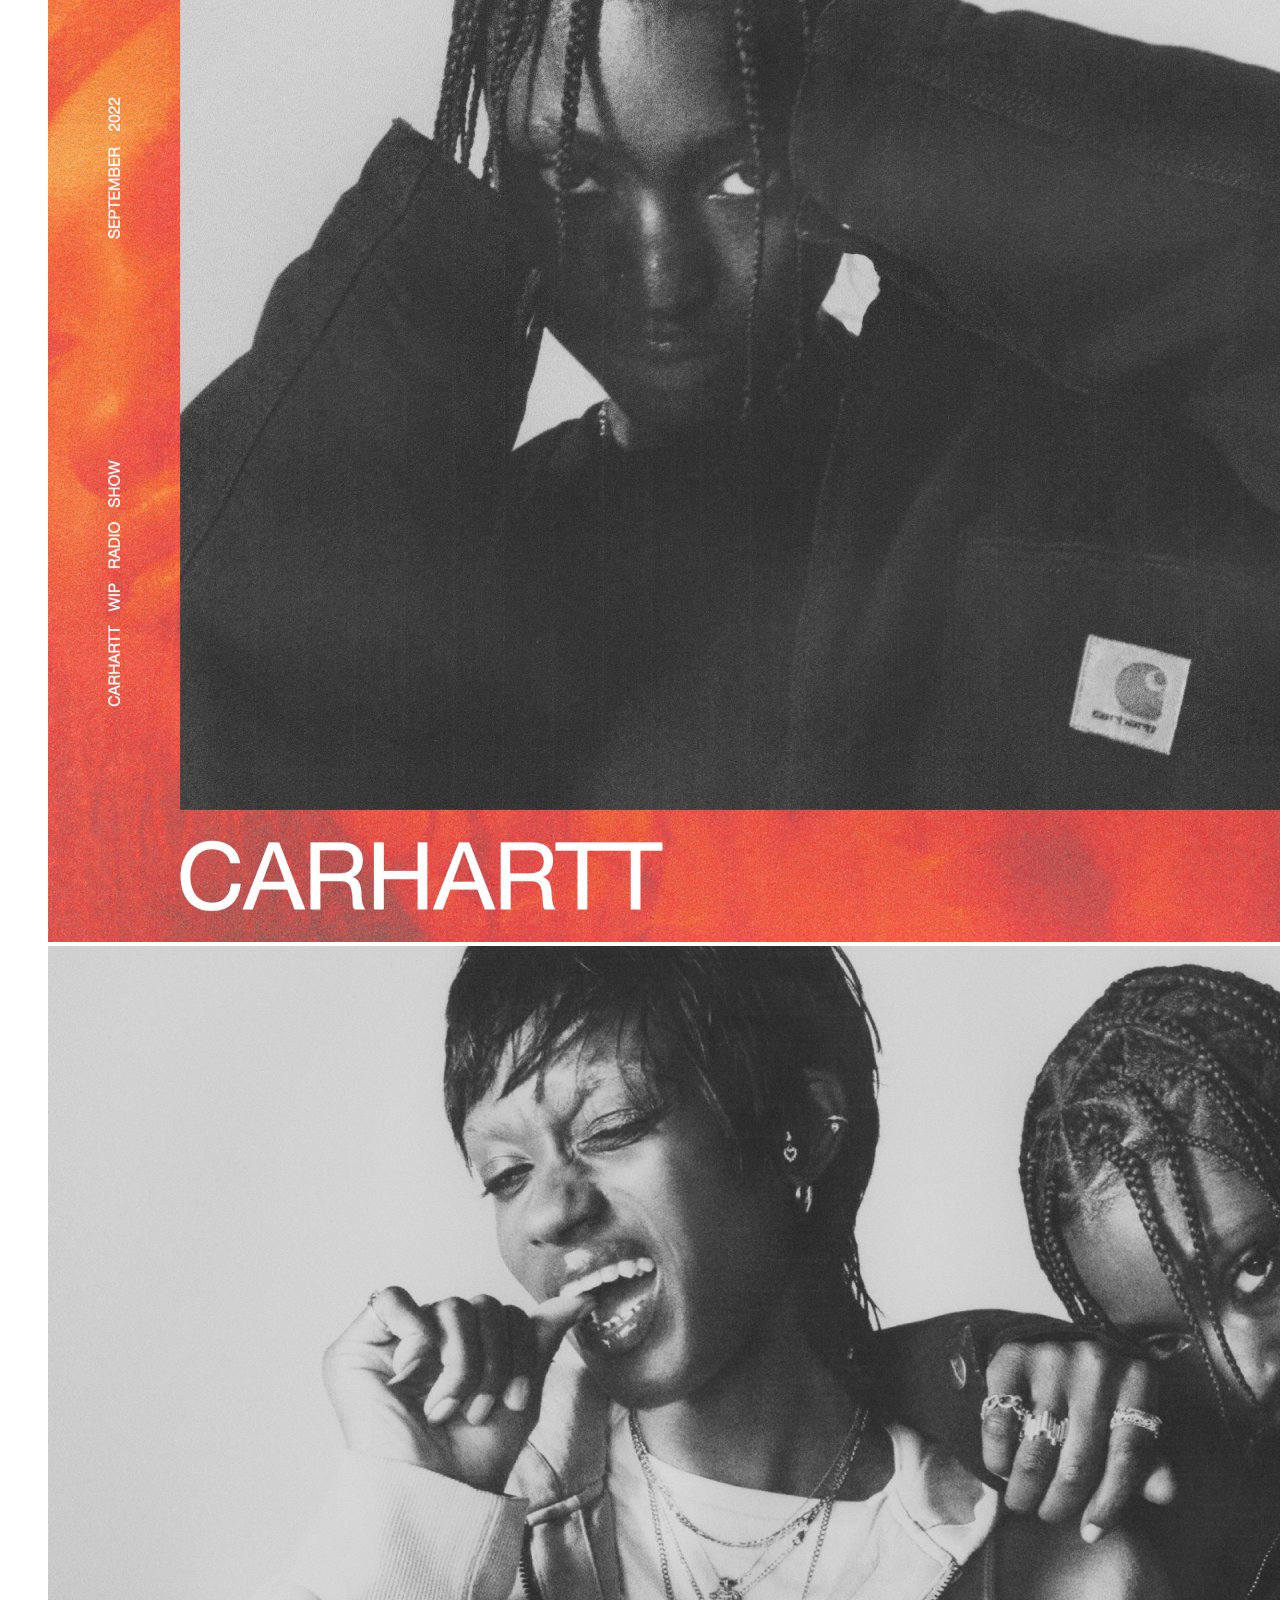
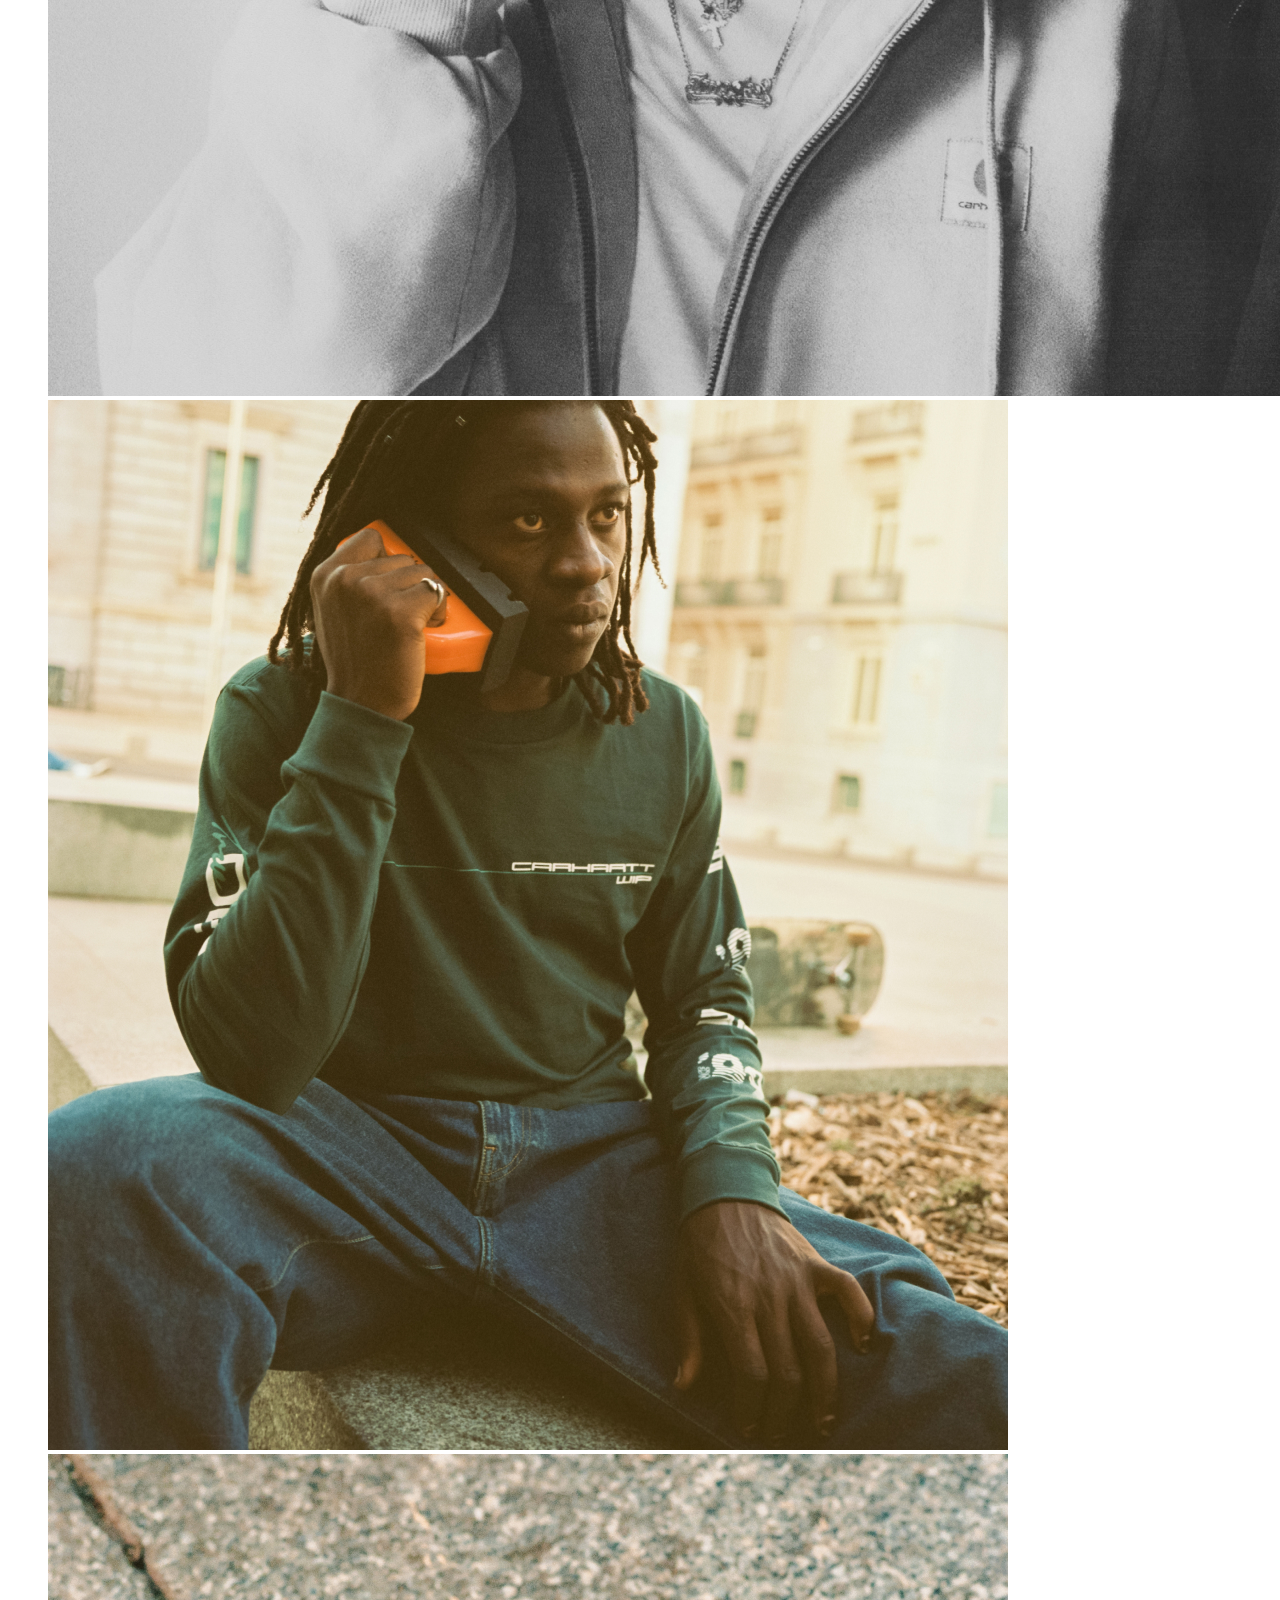
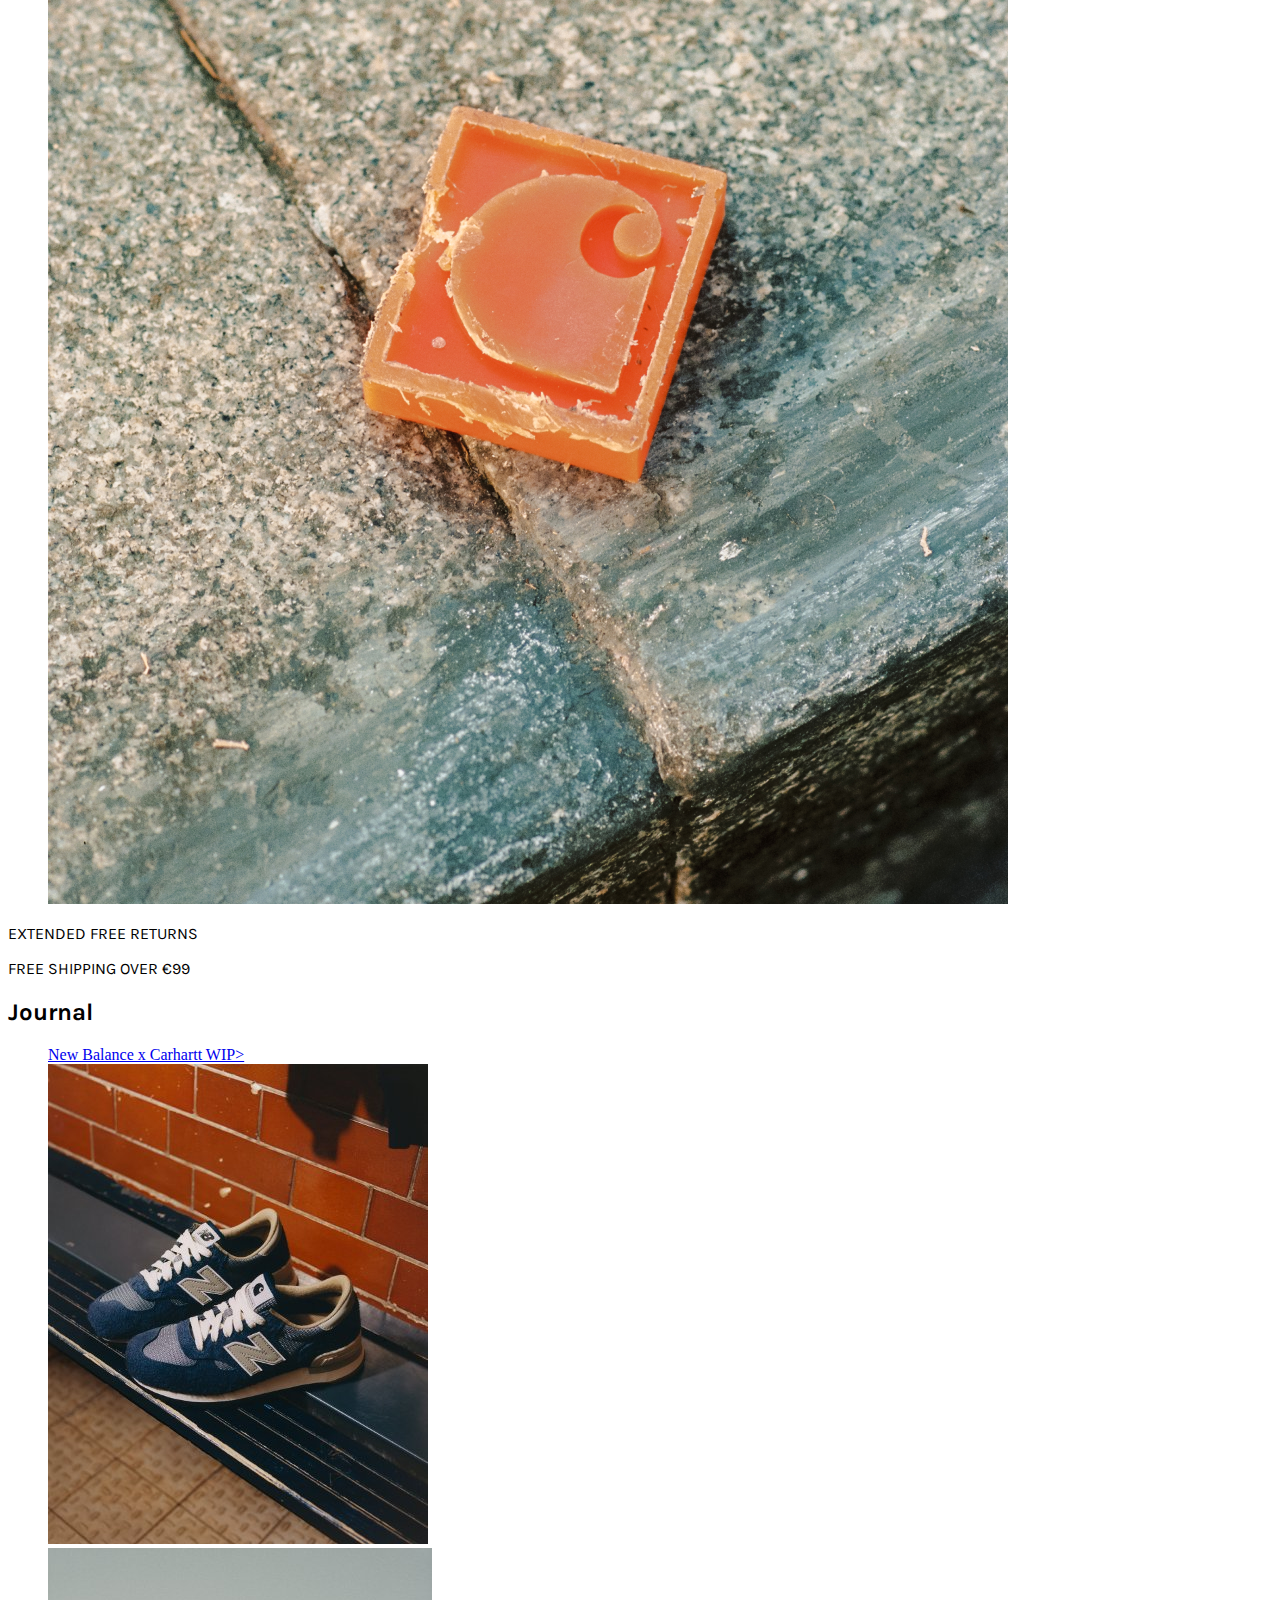
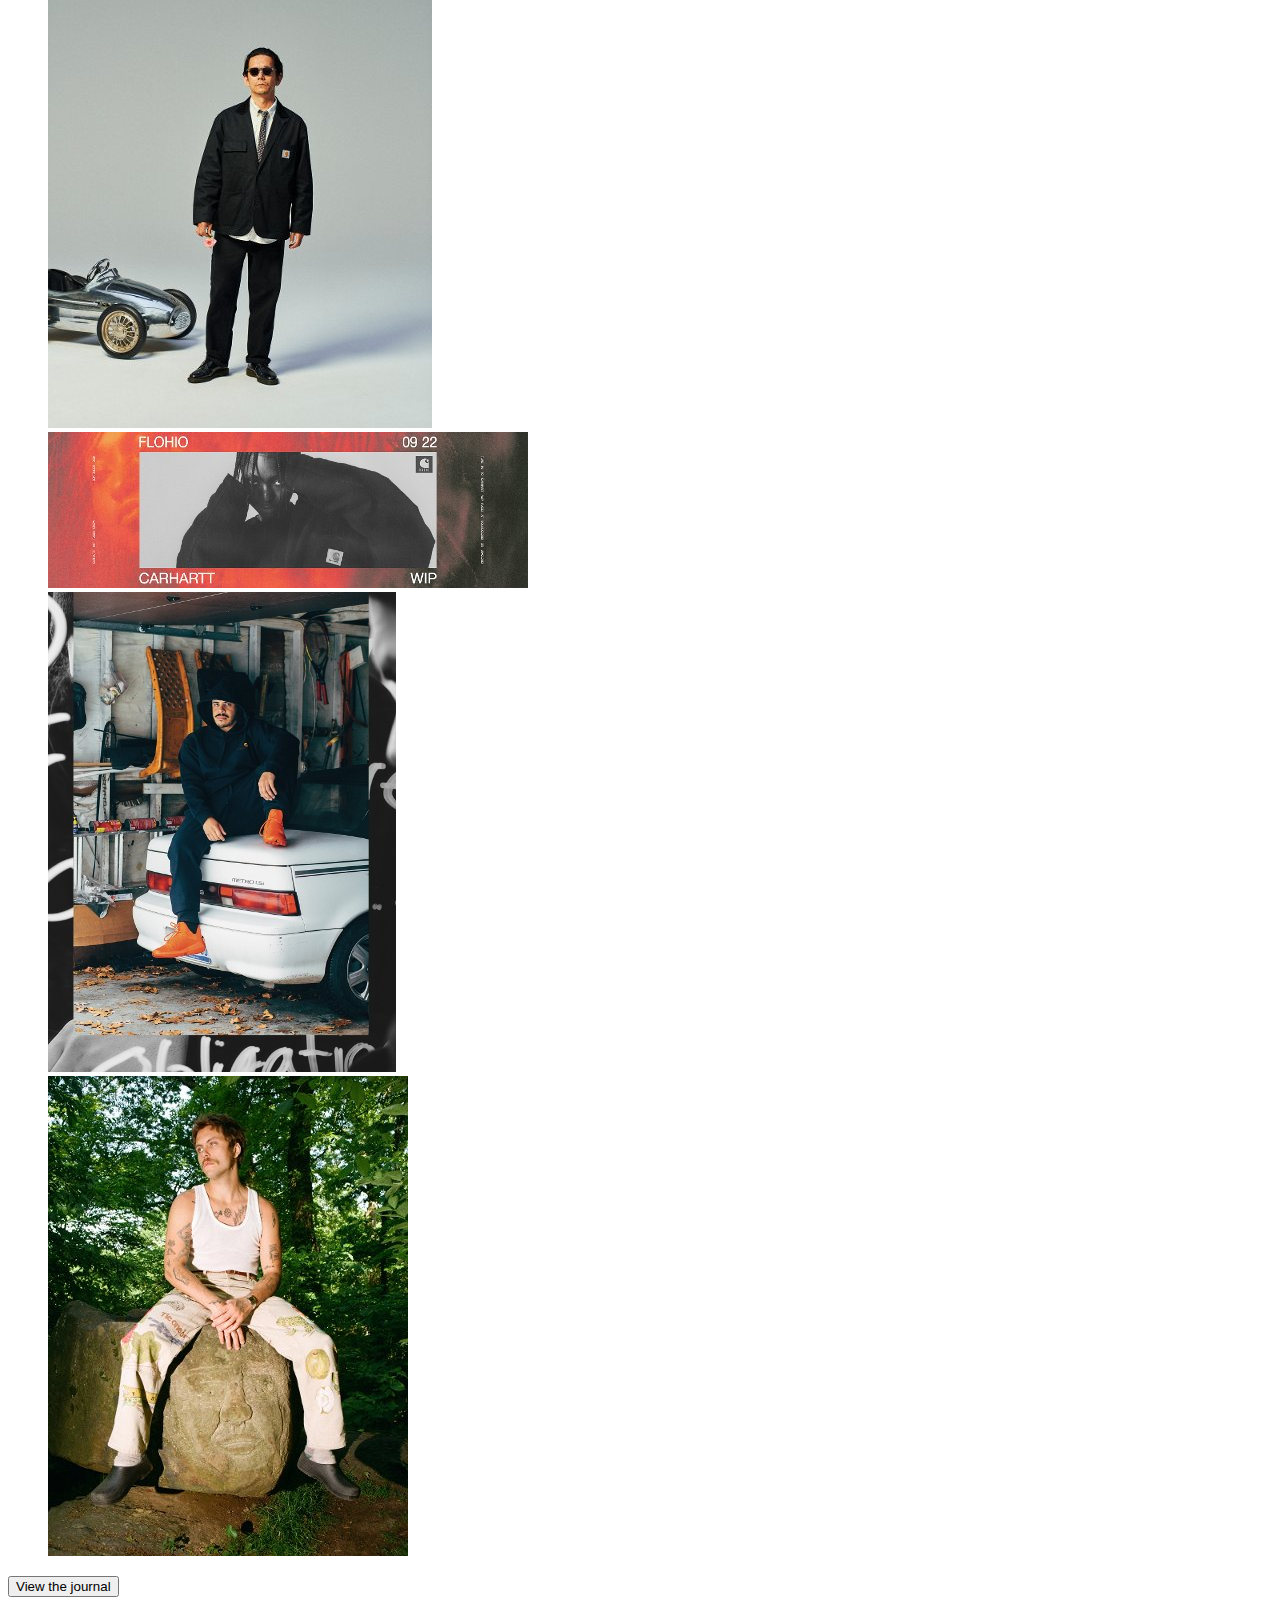
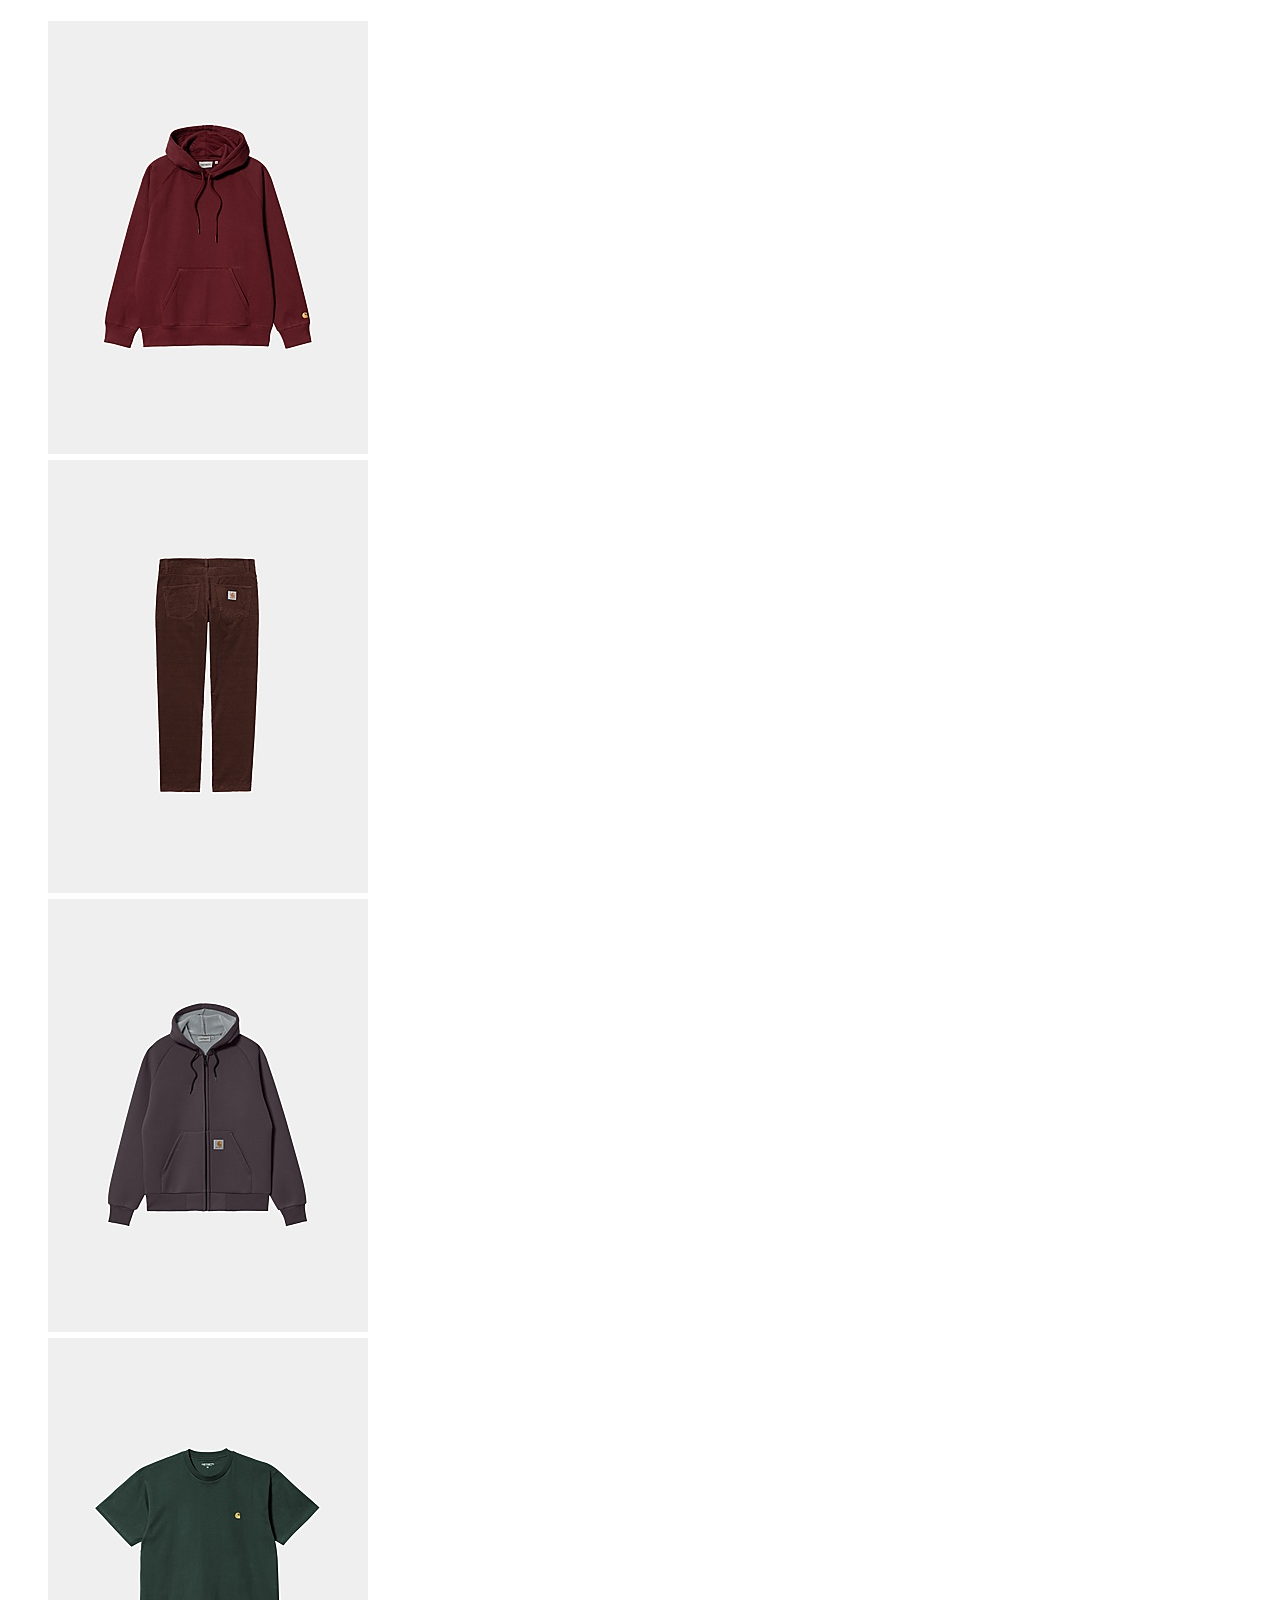
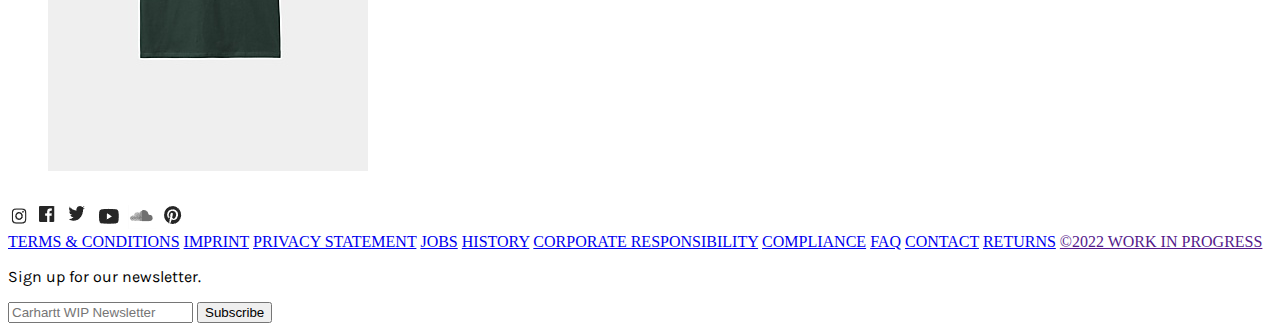
==== commit 00d9d155: "menu" ====
--- a/index.html
+++ b/index.html
@@ -5,6 +5,9 @@
 	<meta charset="UTF-8">
 	<meta name="Melvin Rooth" content="jouw naam">
 	<meta name="viewport" content="width=device-width, initial-scale=1">
+	<link rel="preconnect" href="https://fonts.googleapis.com">
+	<link rel="preconnect" href="https://fonts.gstatic.com" crossorigin>
+	<link href="https://fonts.googleapis.com/css2?family=Karla&display=swap" rel="stylesheet">
 	
 	<title>Carhartt</title>
 	
@@ -17,12 +20,98 @@
 
 		<nav>
 			<ul>
-				<li>Men</li>
-				<li>Woman</li>
-				<li>Lookbook</li>
-				<li>Journal</li>
-				<li>Stores</li>
-				<li>Brands</li>
+				<svg version="1.1" aria-labelledby="carhartt-logo-header" role="img" id="logo" xmlns="http://www.w3.org/2000/svg" xmlns:xlink="http://www.w3.org/1999/xlink" x="0px" y="0px" width="145px" height="26px" viewBox="0 0 337.5 72.6" style="enable-background:new 0 0 337.5 72.6;" xml:space="preserve">
+					<title id="carhartt-logo-header">Homepage</title>
+					<g>
+						<g id="c">
+							<g>
+								<g>
+									<polygon style="fill-rule:evenodd;clip-rule:evenodd;" points="67.6,59.8 63.5,72.2 60.8,72.2 57.7,61.8 54.6,72.2 52,72.2
+										47.9,59.8 50.2,59.8 53.3,70.2 56.4,59.8 59,59.8 62.1,70.2 65.3,59.8           "></polygon>
+									<path style="fill-rule:evenodd;clip-rule:evenodd;" d="M85.3,66c0,2-0.8,3.7-2.5,4.9c-1.5,1.1-3.3,1.6-5.5,1.6
+										c-2.2,0-4-0.6-5.5-1.7c-1.7-1.3-2.5-2.9-2.5-4.9c0-2,0.8-3.6,2.5-4.9c1.5-1.1,3.3-1.7,5.5-1.7c2.2,0,4,0.6,5.4,1.7
+										C84.4,62.3,85.3,64,85.3,66z M83.1,66c0-1.5-0.6-2.6-1.9-3.5c-1.1-0.8-2.4-1.2-4-1.2c-1.7,0-3.1,0.4-4.2,1.3
+										c-1.1,0.9-1.6,2-1.6,3.4c0,1.4,0.5,2.5,1.6,3.4c1.1,0.9,2.5,1.3,4.3,1.3c1.8,0,3.2-0.4,4.2-1.3C82.6,68.5,83.1,67.4,83.1,66z"></path>
+									<path style="fill-rule:evenodd;clip-rule:evenodd;" d="M102.9,72.2h-2.4l-3.4-4.7h-6.3v4.7h-2.1V59.8h9.8
+										c1.3,0,2.3,0.4,3.1,1.1c0.7,0.7,1.1,1.6,1.1,2.8c0,1.1-0.3,1.9-0.9,2.5c-0.6,0.6-1.3,1-2.3,1.1L102.9,72.2z M98.3,65.6
+										c1.6,0,2.4-0.6,2.4-1.9c0-1.4-0.9-2-2.6-2h-7.2v3.9H98.3z"></path>
+									<polygon style="fill-rule:evenodd;clip-rule:evenodd;" points="120.5,72.2 117.8,72.2 111.8,65.7 108.1,68.4 108.1,72.2
+										106.1,72.2 106.1,59.8 108.1,59.8 108.1,66.2 116.8,59.8 119.8,59.8 113.4,64.5           "></polygon>
+									<rect x="127.7" y="59.8" style="fill-rule:evenodd;clip-rule:evenodd;" width="2.1" height="12.4"></rect>
+									<polygon style="fill-rule:evenodd;clip-rule:evenodd;" points="147.8,72.2 145.3,72.2 135.8,62 135.8,72.2 133.7,72.2
+										133.7,59.8 136.3,59.8 145.8,70 145.8,59.8 147.8,59.8           "></polygon>
+									<path style="fill-rule:evenodd;clip-rule:evenodd;" d="M167,59.8c1.3,0,2.3,0.4,3,1.1c0.7,0.7,1.1,1.6,1.1,2.8
+										c0,1.2-0.4,2.2-1.2,2.8c-0.8,0.7-1.9,1-3.4,1h-7.4v4.7h-2.1V59.8H167z M166.6,65.6c1.6,0,2.4-0.6,2.4-1.9c0-1.4-0.8-2-2.5-2
+										h-7.3v3.9H166.6z"></path>
+									<path style="fill-rule:evenodd;clip-rule:evenodd;" d="M187.5,72.2h-2.4l-3.4-4.7h-6.3v4.7h-2.1V59.8h9.8
+										c1.3,0,2.3,0.4,3.1,1.1c0.7,0.7,1.1,1.6,1.1,2.8c0,1.1-0.3,1.9-0.9,2.5c-0.6,0.6-1.3,1-2.3,1.1L187.5,72.2z M182.9,65.6
+										c1.6,0,2.4-0.6,2.4-1.9c0-1.4-0.9-2-2.6-2h-7.2v3.9H182.9z"></path>
+									<path style="fill-rule:evenodd;clip-rule:evenodd;" d="M206,66c0,2-0.8,3.7-2.5,4.9c-1.5,1.1-3.3,1.6-5.5,1.6
+										c-2.2,0-4-0.6-5.5-1.7c-1.7-1.3-2.5-2.9-2.5-4.9c0-2,0.8-3.6,2.5-4.9c1.5-1.1,3.3-1.7,5.5-1.7c2.2,0,4,0.6,5.4,1.7
+										C205.2,62.3,206,64,206,66z M203.9,66c0-1.5-0.6-2.6-1.9-3.5c-1.1-0.8-2.4-1.2-4-1.2c-1.7,0-3.1,0.4-4.2,1.3
+										c-1.1,0.9-1.6,2-1.6,3.4c0,1.4,0.5,2.5,1.6,3.4c1.1,0.9,2.5,1.3,4.2,1.3c1.8,0,3.2-0.4,4.2-1.3C203.3,68.5,203.9,67.4,203.9,66
+										z"></path>
+									<path style="fill-rule:evenodd;clip-rule:evenodd;" d="M224.7,65.8c0,2-0.7,3.7-2.2,4.9c-1.4,1.2-3.4,1.9-5.7,1.9
+										c-2.2,0-4-0.6-5.5-1.7c-1.7-1.3-2.5-2.9-2.5-4.9c0-2,0.8-3.6,2.5-4.9c1.5-1.1,3.3-1.7,5.6-1.7c2.7,0,5,1,6.7,3l-1.9,1
+										c-1.3-1.4-2.9-2.1-5-2.1c-1.6,0-2.9,0.4-4,1.2c-1.2,0.9-1.9,2.1-1.9,3.5c0,1.4,0.5,2.5,1.6,3.4c1.1,0.9,2.5,1.3,4.2,1.3
+										c2.7,0,4.5-1.1,5.3-3.2h-5.8v-1.9h8.3V65.8z"></path>
+									<path style="fill-rule:evenodd;clip-rule:evenodd;" d="M242.3,72.2h-2.4l-3.4-4.7h-6.3v4.7h-2.1V59.8h9.8
+										c1.3,0,2.3,0.4,3.1,1.1c0.7,0.7,1.1,1.6,1.1,2.8c0,1.1-0.3,1.9-0.9,2.5c-0.6,0.6-1.3,1-2.3,1.1L242.3,72.2z M237.7,65.6
+										c1.6,0,2.4-0.6,2.4-1.9c0-1.4-0.9-2-2.6-2h-7.2v3.9H237.7z"></path>
+									<polygon style="fill-rule:evenodd;clip-rule:evenodd;" points="258.5,72.2 245.5,72.2 245.5,59.8 258,59.8 258,61.7
+										247.6,61.7 247.6,64.8 254.8,64.8 254.8,66.7 247.6,66.7 247.6,70.3 258.5,70.3           "></polygon>
+									<path style="fill-rule:evenodd;clip-rule:evenodd;" d="M271.9,62.7c-1.8-0.9-3.7-1.4-5.6-1.4c-1.3,0-2.2,0.2-2.9,0.4
+										c-0.7,0.3-1,0.7-1,1.2c0,0.5,0.4,0.9,1.1,1.2c0.5,0.2,1.4,0.3,2.5,0.4c1.7,0.1,2.8,0.2,3.4,0.3c1.6,0.2,2.7,0.6,3.4,1.2
+										c0.7,0.6,1.1,1.4,1.1,2.4c0,1.3-0.6,2.3-1.7,3.1c-1.2,0.7-2.8,1.1-5,1.1c-3.2,0-5.6-0.7-7.4-2.1l1.1-1.5c1.9,1.2,4,1.8,6.3,1.8
+										c1.5,0,2.6-0.2,3.4-0.6c0.8-0.4,1.1-0.9,1.1-1.6c0-0.8-0.5-1.3-1.5-1.6c-0.5-0.1-1.9-0.3-4.3-0.4c-2-0.1-3.5-0.4-4.3-0.8
+										c-1-0.5-1.4-1.3-1.4-2.4c0-1.2,0.5-2.1,1.6-2.8c1.1-0.7,2.6-1,4.6-1c2.7,0,4.9,0.6,6.7,1.8L271.9,62.7z"></path>
+									<path style="fill-rule:evenodd;clip-rule:evenodd;" d="M287.6,62.7c-1.8-0.9-3.7-1.4-5.6-1.4c-1.3,0-2.2,0.2-2.9,0.4
+										c-0.7,0.3-1,0.7-1,1.2c0,0.5,0.4,0.9,1.1,1.2c0.5,0.2,1.4,0.3,2.5,0.4c1.7,0.1,2.8,0.2,3.4,0.3c1.6,0.2,2.7,0.6,3.4,1.2
+										c0.7,0.6,1.1,1.4,1.1,2.4c0,1.3-0.6,2.3-1.7,3.1c-1.2,0.7-2.8,1.1-5,1.1c-3.2,0-5.6-0.7-7.4-2.1l1.1-1.5c1.9,1.2,4,1.8,6.3,1.8
+										c1.5,0,2.6-0.2,3.4-0.6c0.8-0.4,1.1-0.9,1.1-1.6c0-0.8-0.5-1.3-1.5-1.6c-0.5-0.1-1.9-0.3-4.3-0.4c-2-0.1-3.5-0.4-4.3-0.8
+										c-1-0.5-1.4-1.3-1.4-2.4c0-1.2,0.5-2.1,1.6-2.8c1.1-0.7,2.6-1,4.6-1c2.7,0,4.9,0.6,6.7,1.8L287.6,62.7z"></path>
+									<path style="fill-rule:evenodd;clip-rule:evenodd;" d="M331.9,38.9h1c0.5,0,0.8,0.2,0.8,0.6c0,0.5-0.4,0.7-1.1,0.7h-0.8V38.9z
+										 M331.1,42.8h0.7v-2h0.5l1.3,2h0.9l-1.3-2c0.6-0.1,1.2-0.4,1.2-1.3c0-0.9-0.5-1.3-1.6-1.3h-1.7V42.8z M335.7,40.5
+										c0,1.8-1.4,3.2-3.1,3.2c-1.7,0-3.1-1.4-3.1-3.2c0-1.8,1.4-3.2,3.1-3.2C334.3,37.3,335.7,38.8,335.7,40.5z M328.7,40.5
+										c0,2.1,1.7,3.9,3.9,3.9c2.1,0,3.9-1.7,3.9-3.9c0-2.2-1.7-3.9-3.9-3.9C330.5,36.6,328.7,38.4,328.7,40.5z"></path>
+									<path d="M34.5,44.4H12.7C12.7,44.7,0,43.3,0,25.5C0,7.6,12.7,8.2,12.7,8.2l21.7-0.1c0,0,2.6,0.2,2.6,3.6c0,4-2.6,4-2.6,4h-20
+										c0,0-6-0.3-5.9,8.8c0,5.6,0,2.9,0,2.9s0.7,8.9,6.4,9.3h19.6c0,0,2.5,0.1,2.5,3.9C37,44.4,34.5,44.4,34.5,44.4z"></path>
+									<path d="M48.7,15.6h27.9c2,0,1.5,1.8,1.5,1.8s0,13.2,0,16.8c0,2.5-3.1,2.5-3.1,2.5s-14.5,0-20.7,0c-4.6,0-4.6-4.2-4.6-4.2
+										c0-4.6,4.6-4.2,4.6-4.2h19.1c0,0,2.4,0,2.4-3.7c0-3.9-2.4-4-2.4-4s-15.2,0-23.3,0c-10.8,0.1-10.8,11.8-10.8,11.8
+										c0,11.9,10.7,12.1,10.7,12.1s28.2,0,33,0c4.6,0,4.3-4.6,4.3-4.6s0-18.5,0-25.3c0-6.8-5.9-6.4-5.9-6.4l-32.9,0
+										c0,0-2.9,0.1-2.9,3.7C45.7,15.7,48.7,15.6,48.7,15.6z"></path>
+									<path d="M94,11.2c0,0,0.3-3.1,4.6-3.1c4.3,0,4.6,3,4.6,3v29.6c0,0,0,3.6-4.4,3.6c-4.6,0-4.7-3.6-4.7-3.6V11.2z"></path>
+									<path d="M105.3,10c0-0.2,0.2-0.3,0.2-0.3s3.9-1.7,10.4-1.7c6.5,0,14.2,2.1,14.4,12c0,0-0.2,5.2-1.7,7c0,0-0.1,0.2-0.2,0.2
+										c-0.6-0.1-5.4-1.6-7.2-2.5c-0.2-0.1-0.1-0.3-0.1-0.3c0,0,1.9-4.6-0.7-7.9c-2.5-3.2-11.5-2.4-13.3-1.4c0,0-0.2,0.1-0.3-0.2
+										C106.4,14.5,105.3,10.7,105.3,10C105.3,10,105.3,10.7,105.3,10z"></path>
+									<path d="M136.1,3.1c0,0,0-3.1,4.7-3.1c4.5,0,4.6,3.1,4.6,3.1v38.1c0,0-0.1,3.2-4.6,3.2c-4.7,0-4.7-3.2-4.7-3.2V3.1z"></path>
+									<path d="M146.9,10.6c0,0-0.1-0.1,0.6-0.5c0,0,2-1.5,10.8-1.9c8.9,0,17.5,3,17.5,16.9c0,0-0.7,10.2-3.9,17.9
+										c0,0-0.2,1.1-1.5,1.1c-1.3,0-7.5,0-7.5,0s-1.8,0.4-1.1-1.2c0.7-1.6,4.8-11.2,4.8-16.6c0-5.2-1.5-11.2-11.8-11.2
+										c0,0-3.5,0-6,1.2c0,0-1.1,0.6-1.3-0.4C147.2,15.1,146.7,11.9,146.9,10.6C146.9,10.6,146.7,11.9,146.9,10.6z"></path>
+									<path d="M281,3.5c0,0,0-3.5,4.1-3.5c4,0,4.1,3.5,4.1,3.5v4.7h10.5c0,0,2.4,0.1,2.4,3.7c0,3.6-2.3,3.7-2.3,3.7h-10.6v25.1
+										c0,0-0.1,3.7-4.1,3.7c-4,0-4.1-3.7-4.1-3.7v-25h-4.5c0,0-2.3,0-2.3-3.8c0-3.7,2.2-3.8,2.2-3.8l4.6,0.1V3.5z"></path>
+									<path d="M314.6,3.5c0,0,0-3.5,4.1-3.5c4,0,4.1,3.5,4.1,3.5v4.6h11.5c0,0,3.2-0.1,3.2,3.8c0,3.7-3.1,3.8-3.1,3.8h-11.6v25.1
+										c0,0-0.1,3.7-4.1,3.7c-4,0-4.1-3.7-4.1-3.7v-25h-4.5c0,0-2.3-0.1-2.3-3.8c0-3.7,2.2-3.8,2.2-3.8l4.6,0.1V3.5z"></path>
+									<path d="M233.6,11.2c0,0,0.3-3.1,4.6-3.1c4.3,0,4.6,3,4.6,3v29.6c0,0,0,3.6-4.4,3.6c-4.6,0-4.7-3.6-4.7-3.6V11.2z"></path>
+									<path d="M244.9,10c0-0.2,0.2-0.3,0.2-0.3s3.9-1.7,10.4-1.7c6.5,0,14.2,2.1,14.4,12c0,0-0.2,5.2-1.7,7c0,0-0.1,0.2-0.2,0.2
+										c-0.6-0.1-5.4-1.6-7.2-2.5c-0.2-0.1-0.1-0.3-0.1-0.3c0,0,1.9-4.6-0.7-7.9c-2.5-3.2-11.5-2.4-13.3-1.4c0,0-0.2,0.1-0.3-0.2
+										C246,14.5,244.9,10.7,244.9,10C244.9,10,244.9,10.7,244.9,10z"></path>
+									<path d="M188.2,15.6h27.9c2,0,1.5,1.8,1.5,1.8s0,13.2,0,16.8c0,2.5-3.1,2.5-3.1,2.5s-14.5,0-20.7,0c-4.6,0-4.6-4.2-4.6-4.2
+										c0-4.6,4.6-4.2,4.6-4.2H213c0,0,2.4,0,2.4-3.7c0-3.9-2.4-4-2.4-4s-15.2,0-23.3,0c-10.8,0.1-10.8,11.8-10.8,11.8
+										c0,11.7,10.7,12,10.7,12s28.1,0,33,0c4.6,0,4.4-4.6,4.4-4.6s0-18.5,0-25.3c0-6.8-5.9-6.4-5.9-6.4l-32.9,0c0,0-2.9,0.1-2.9,3.7
+										C185.2,15.7,188.2,15.6,188.2,15.6z"></path>
+								</g>
+							</g>
+						</g>
+					</g>
+				</svg>
+				<a href="https://www.carhartt-wip.com/en/men"><li>MEN</li></a>
+				<a href="https://www.carhartt-wip.com/en/women"><li>WOMAN</li></a>
+				<a href="https://www.carhartt-wip.com/en/men-accessories"><li>ACCESSORIES</li></a>
+				<a href="https://www.carhartt-wip.com/en/lookbook"><li>LOOKBOOK</li></a>
+				<a href="https://www.carhartt-wip.com/en/journal"><li>JOURNAL</li></a>
+				<a href="https://www.carhartt-wip.com/en/stores/stockists"><li>STORES</li></a>
+				<a href="https://www.carhartt-wip.com/en/one-brand"><li>BRANDS</li></a>
 			</ul>
 		</nav>
 
--- a/styles/style.css
+++ b/styles/style.css
@@ -3,3 +3,29 @@
   box-sizing:border-box;  
 }
 
+ul {
+  list-style: none;
+}
+
+h1, h2, h3, p {
+  font-family: 'Karla', sans-serif, Georgia, serif;
+}
+
+nav {
+  width: 100%;
+  height: 55px;
+  background-color: #303030;
+}
+
+
+nav ul li {
+list-style: none;
+display: inline-block;
+font-size: 13px;
+color: #e6e6e6;
+
+}
+
+nav ul li a {
+  text-decoration: none;
+}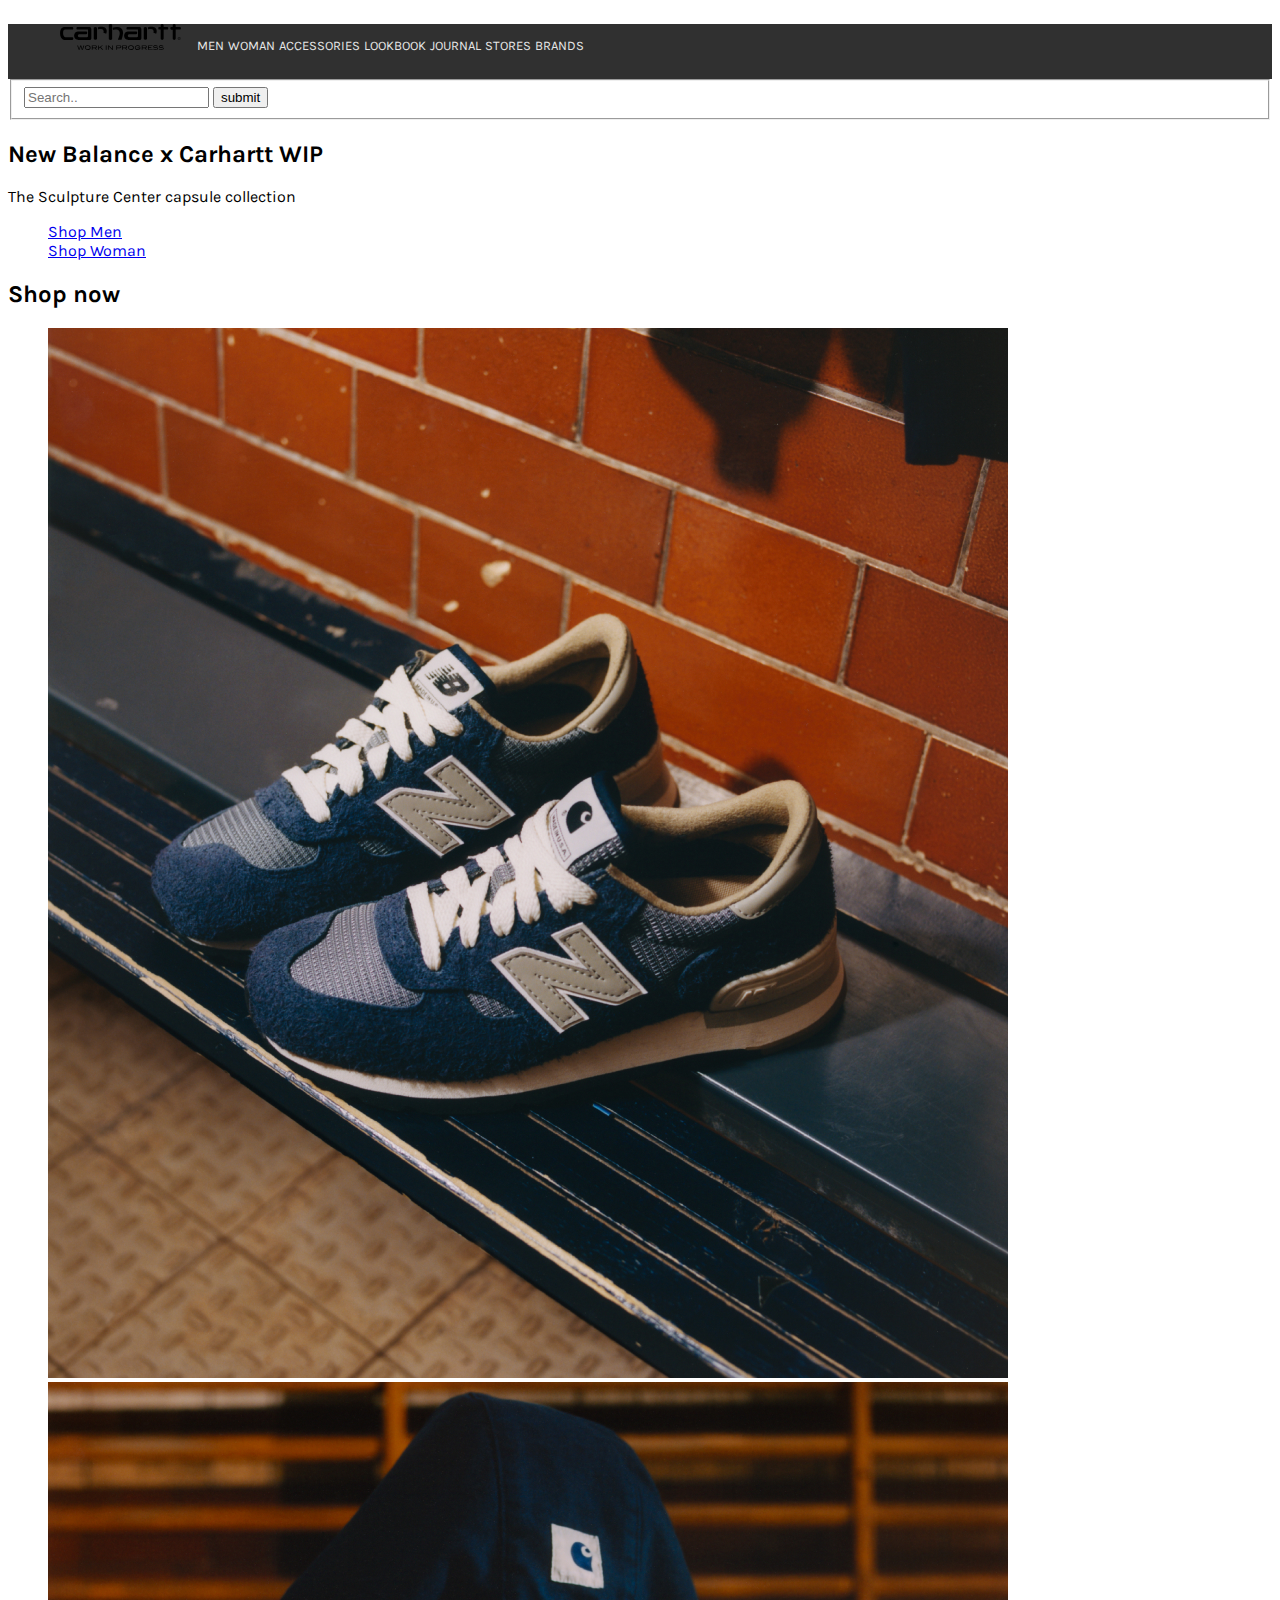
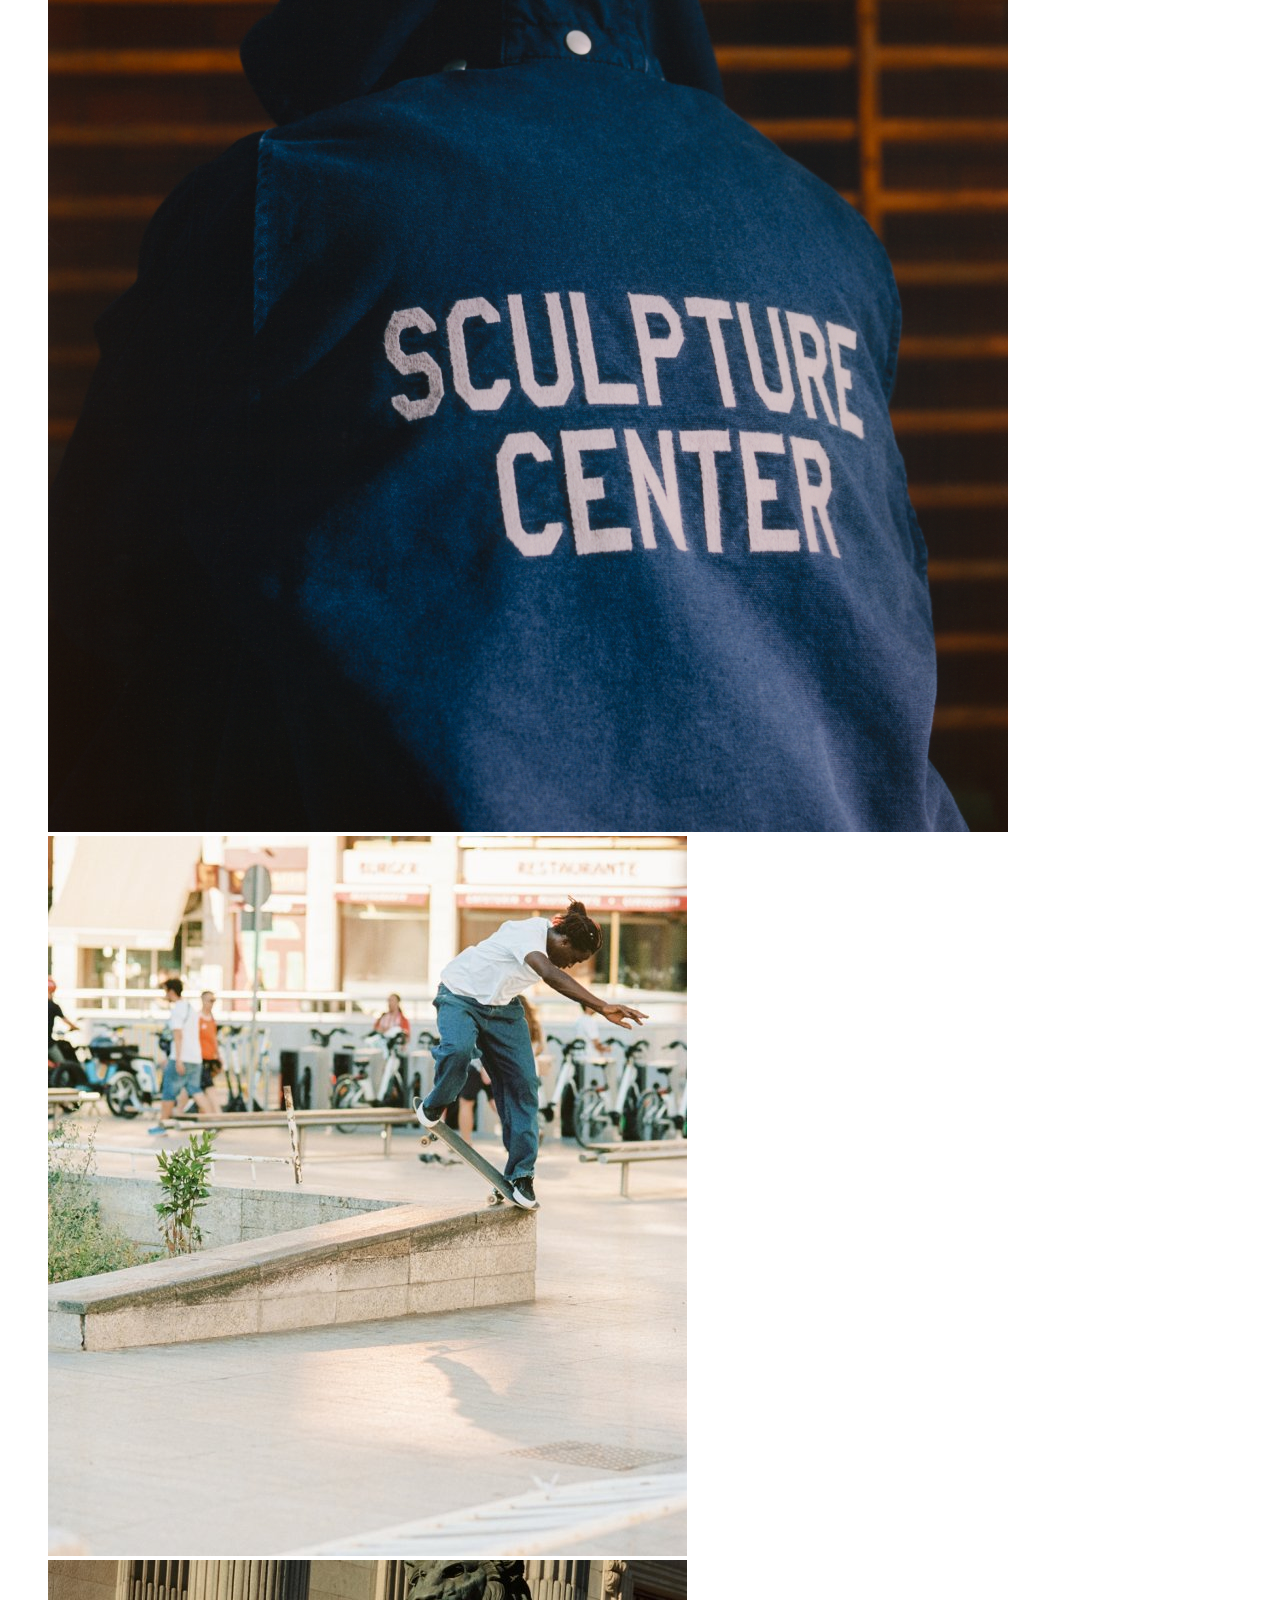
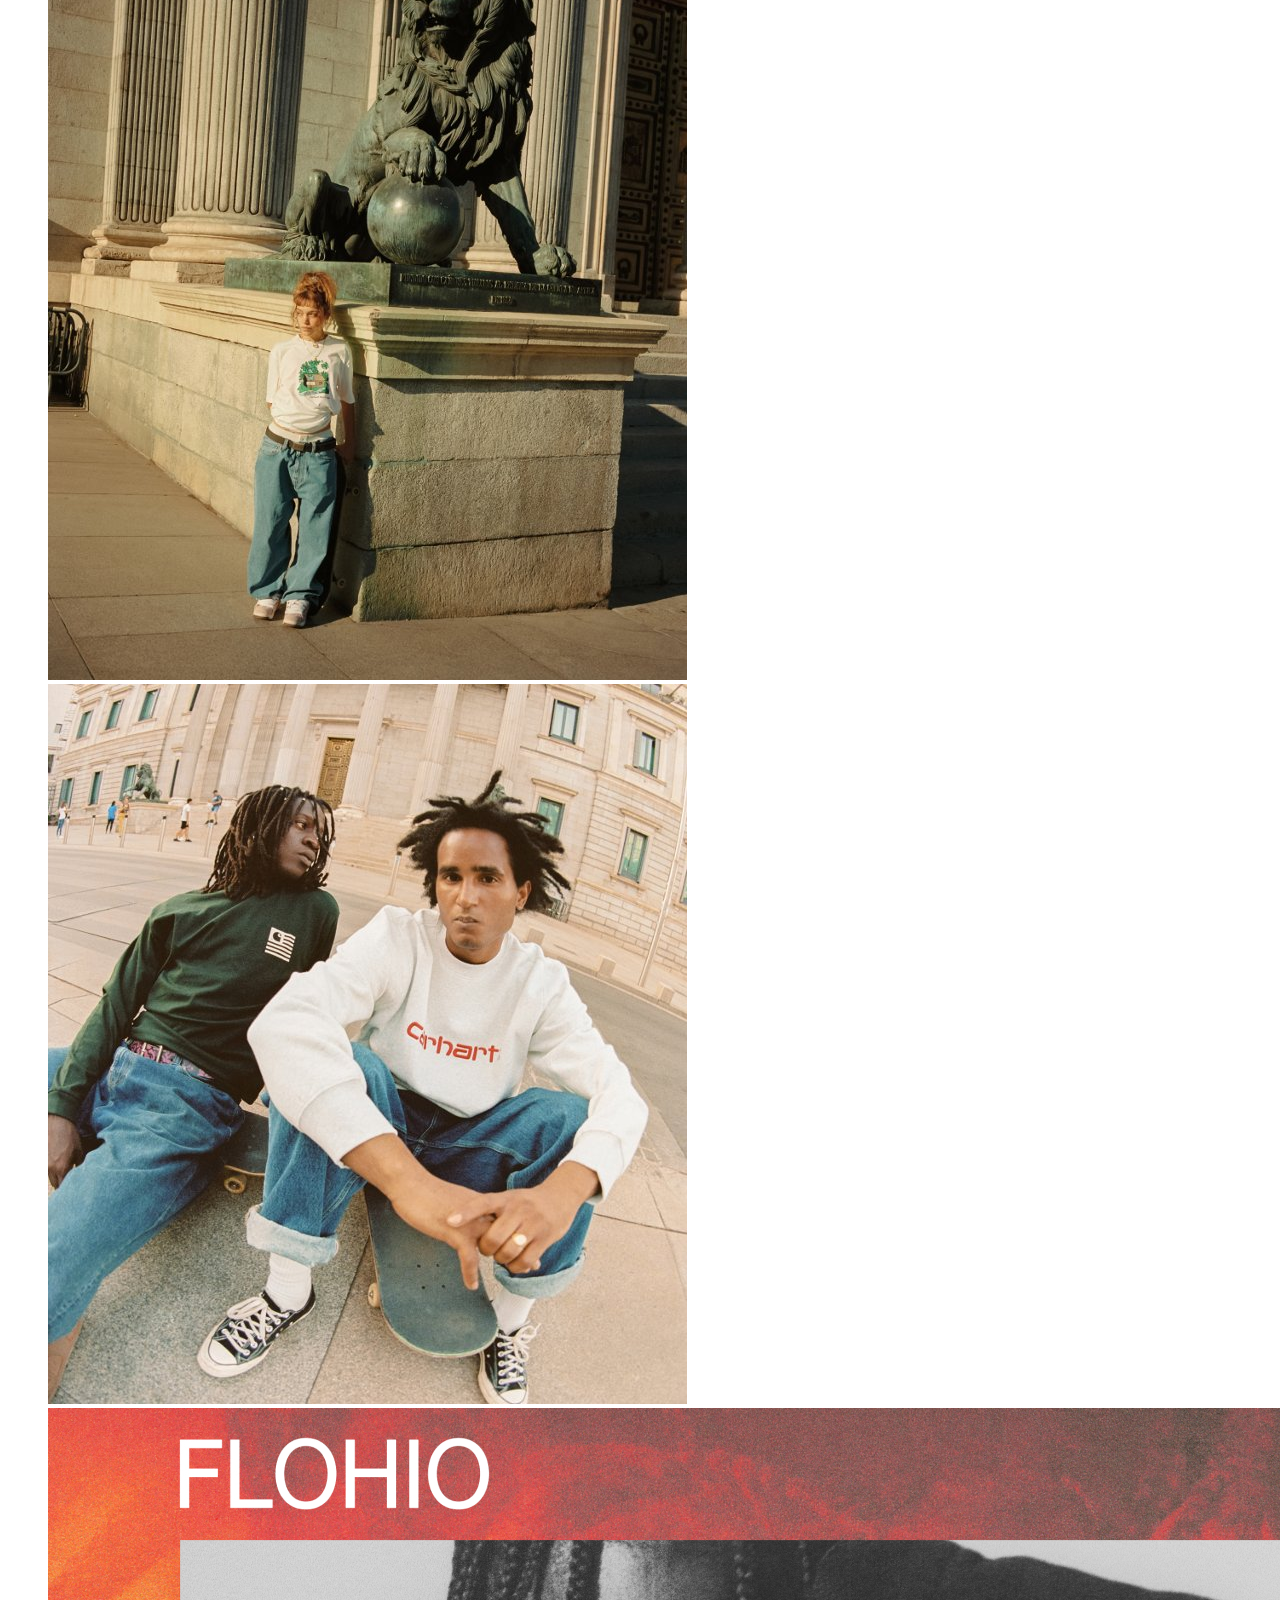
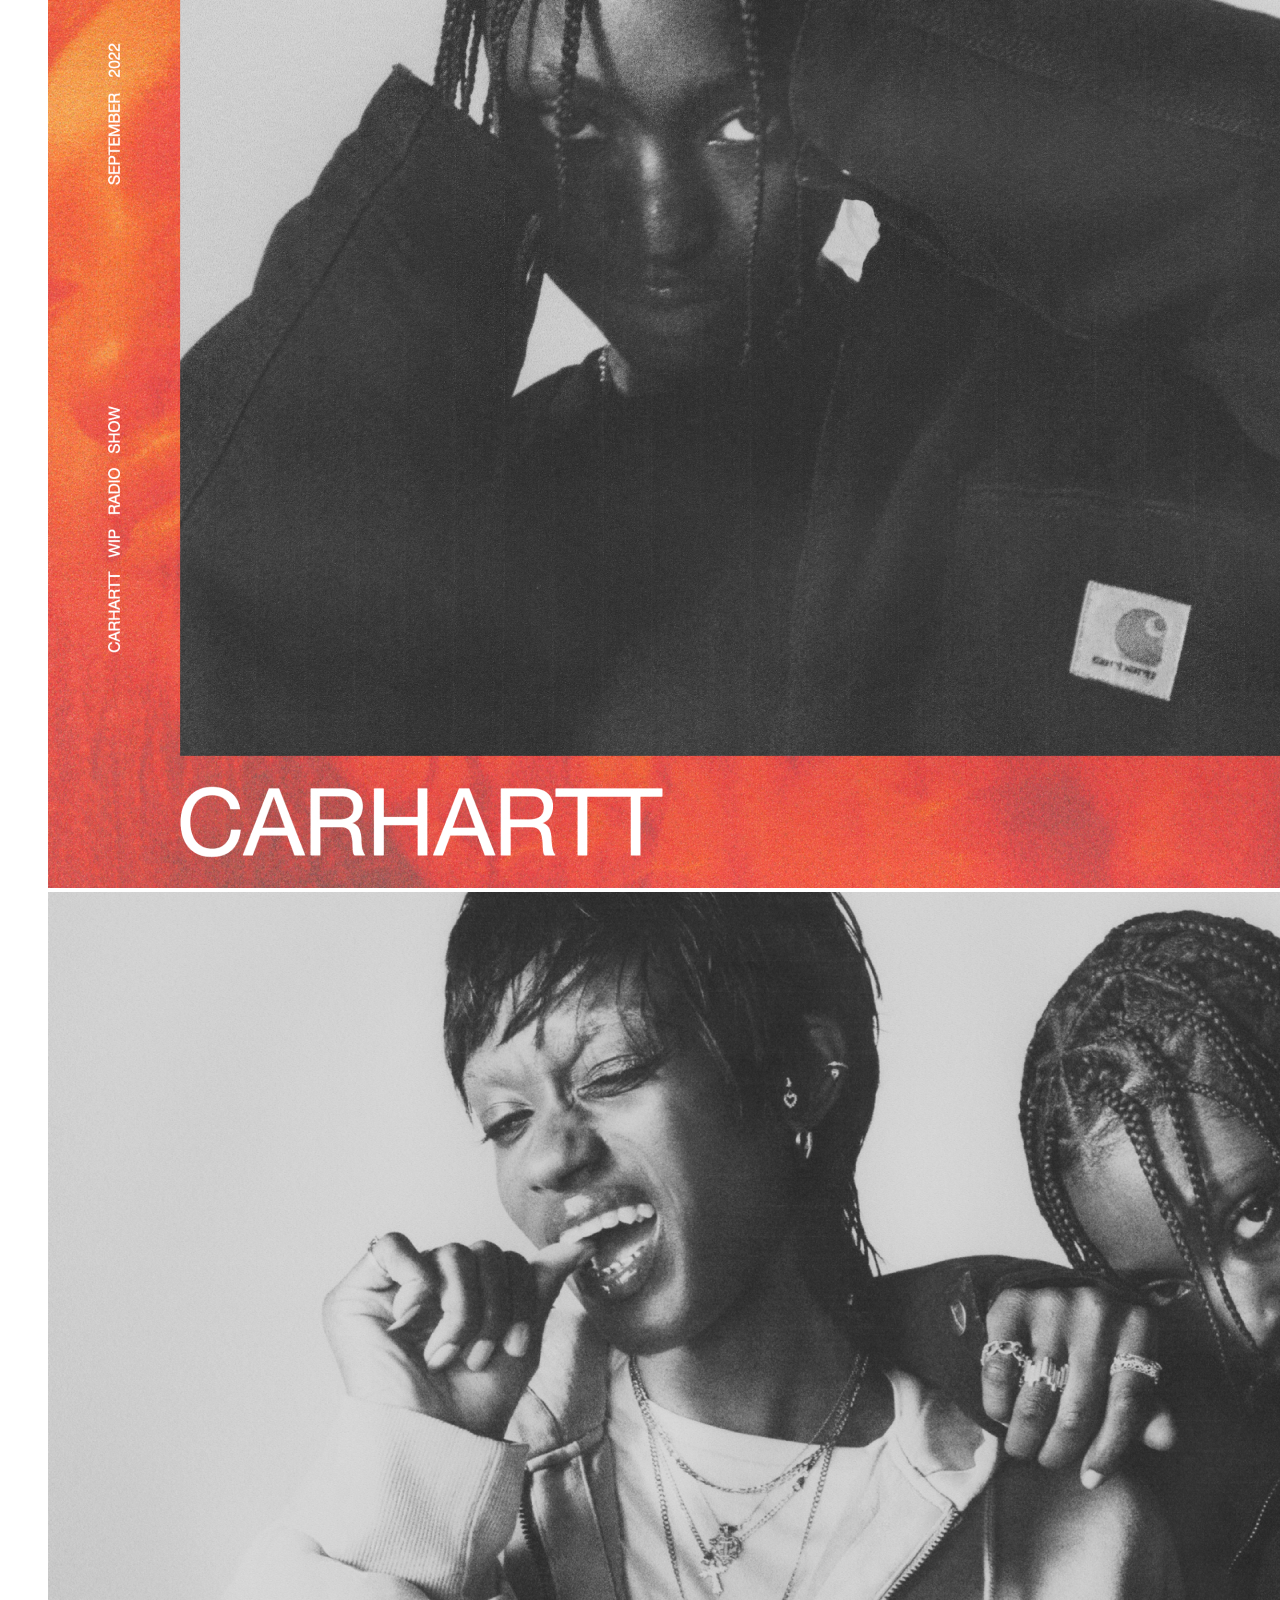
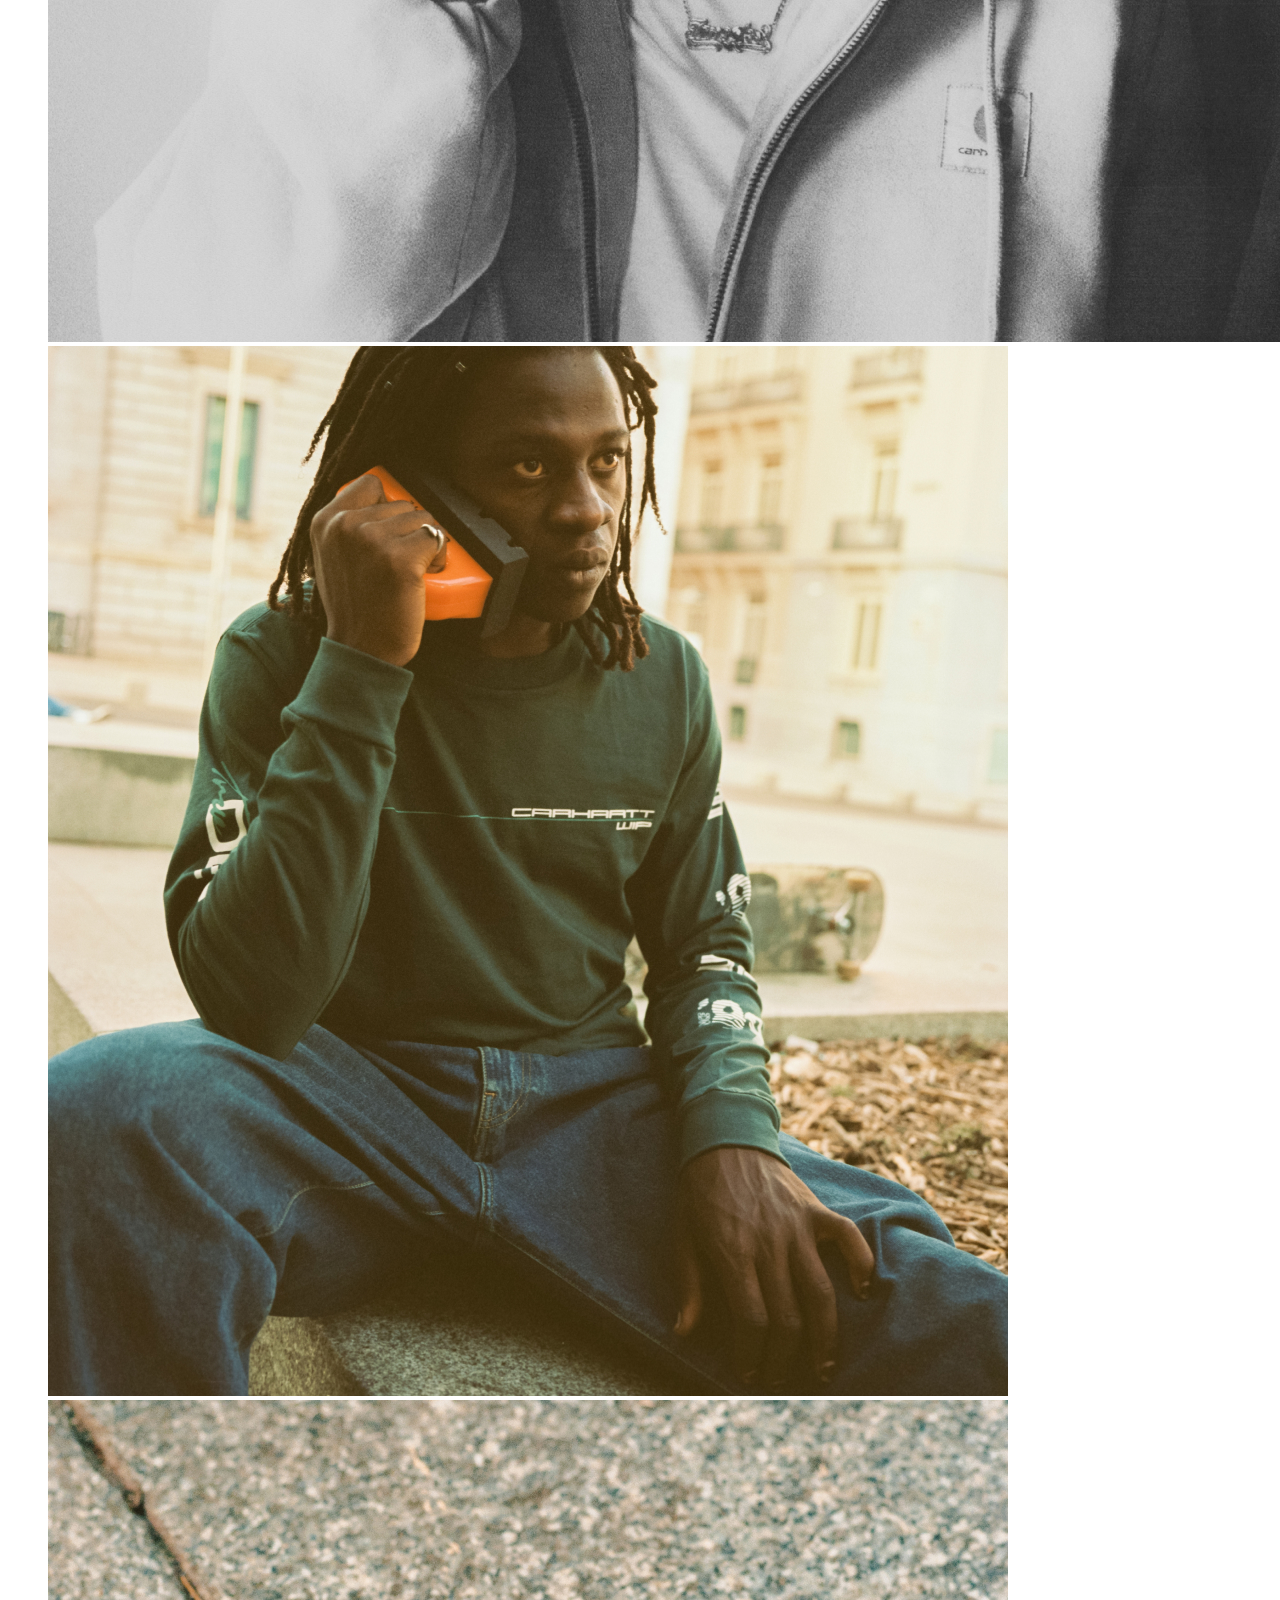
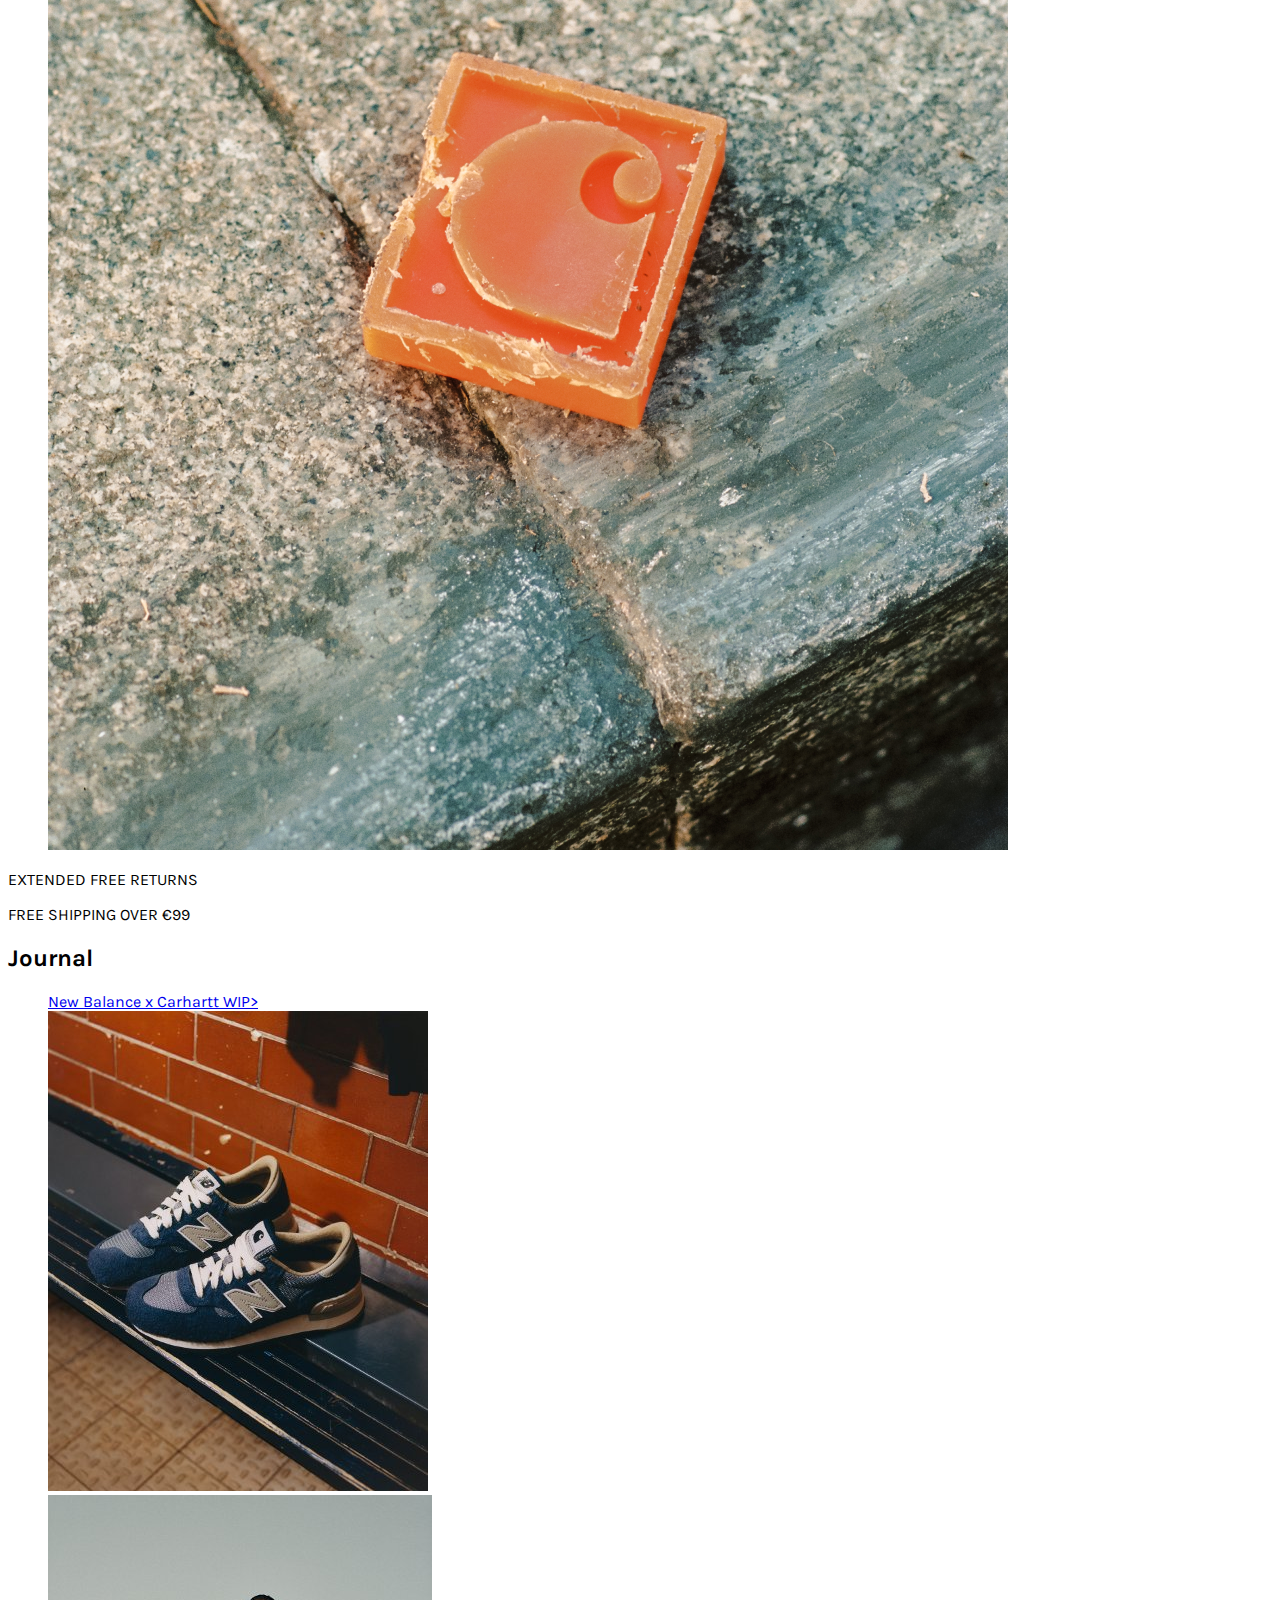
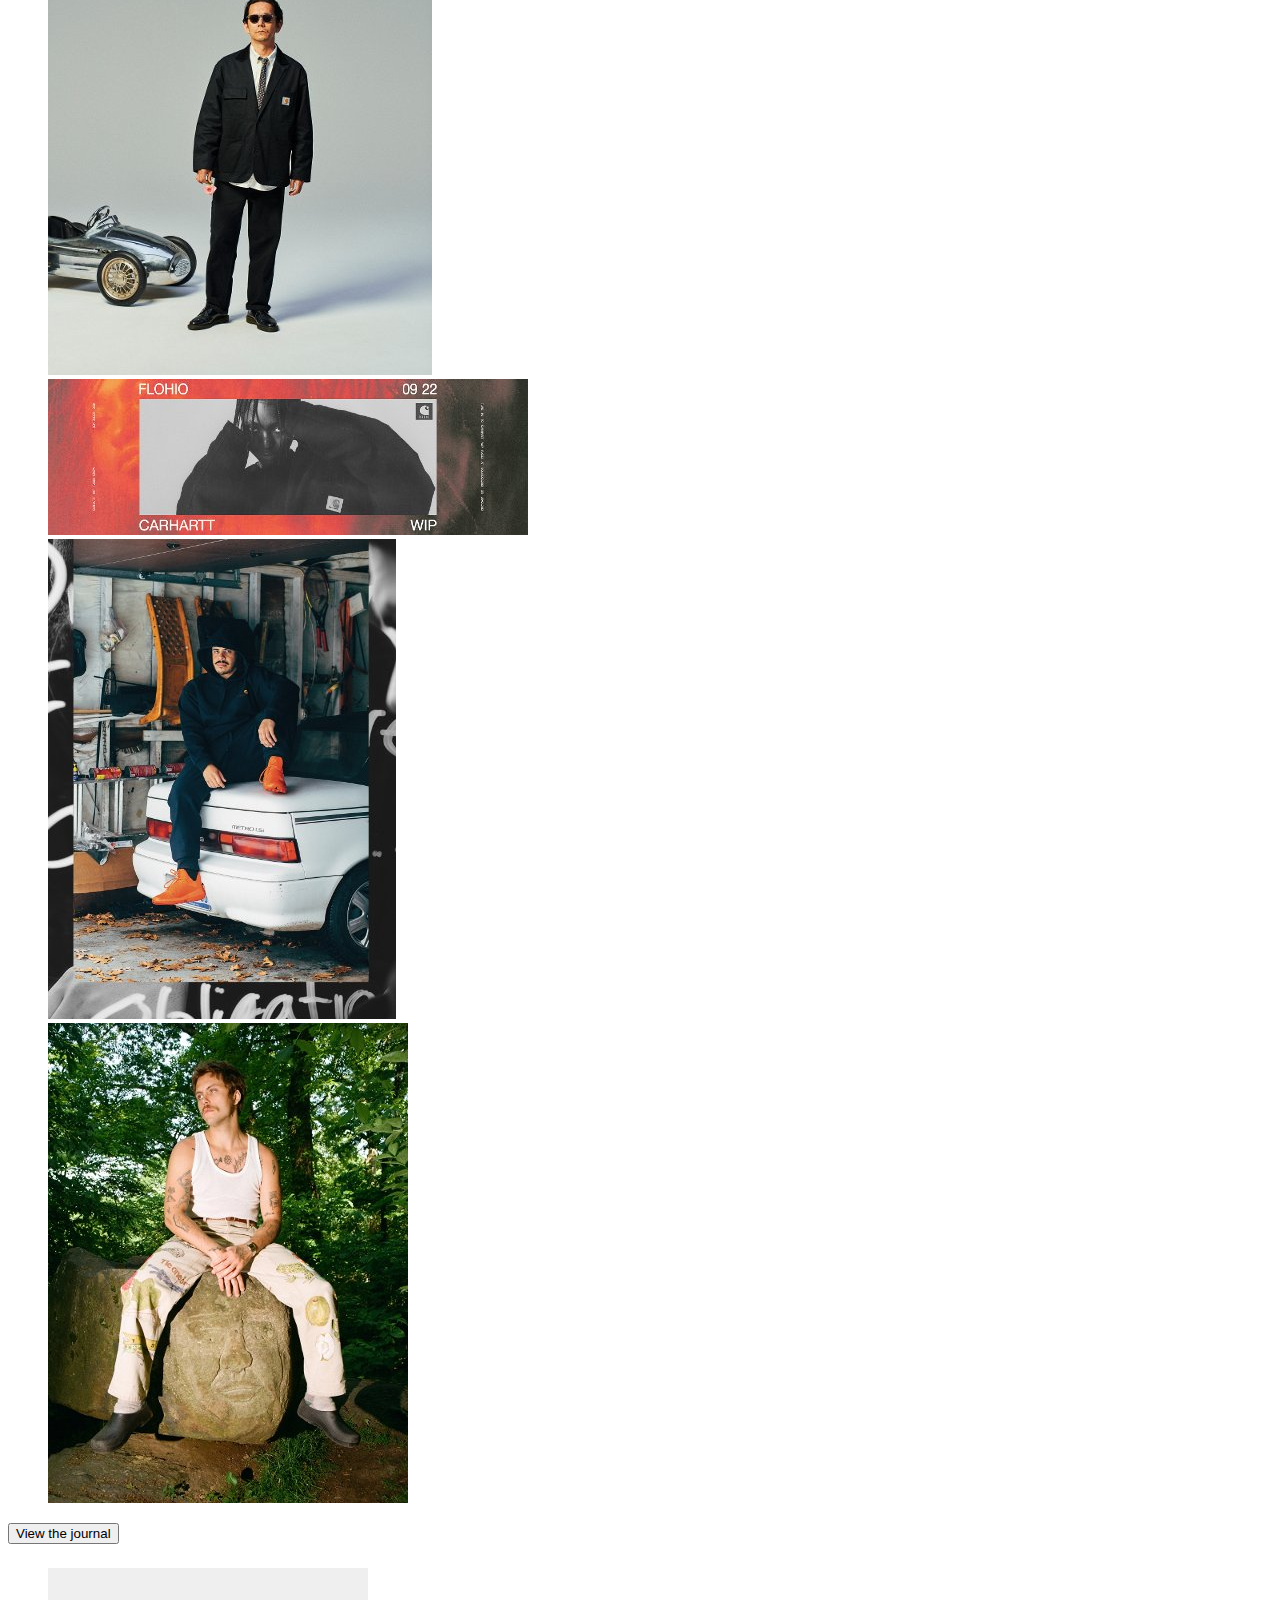
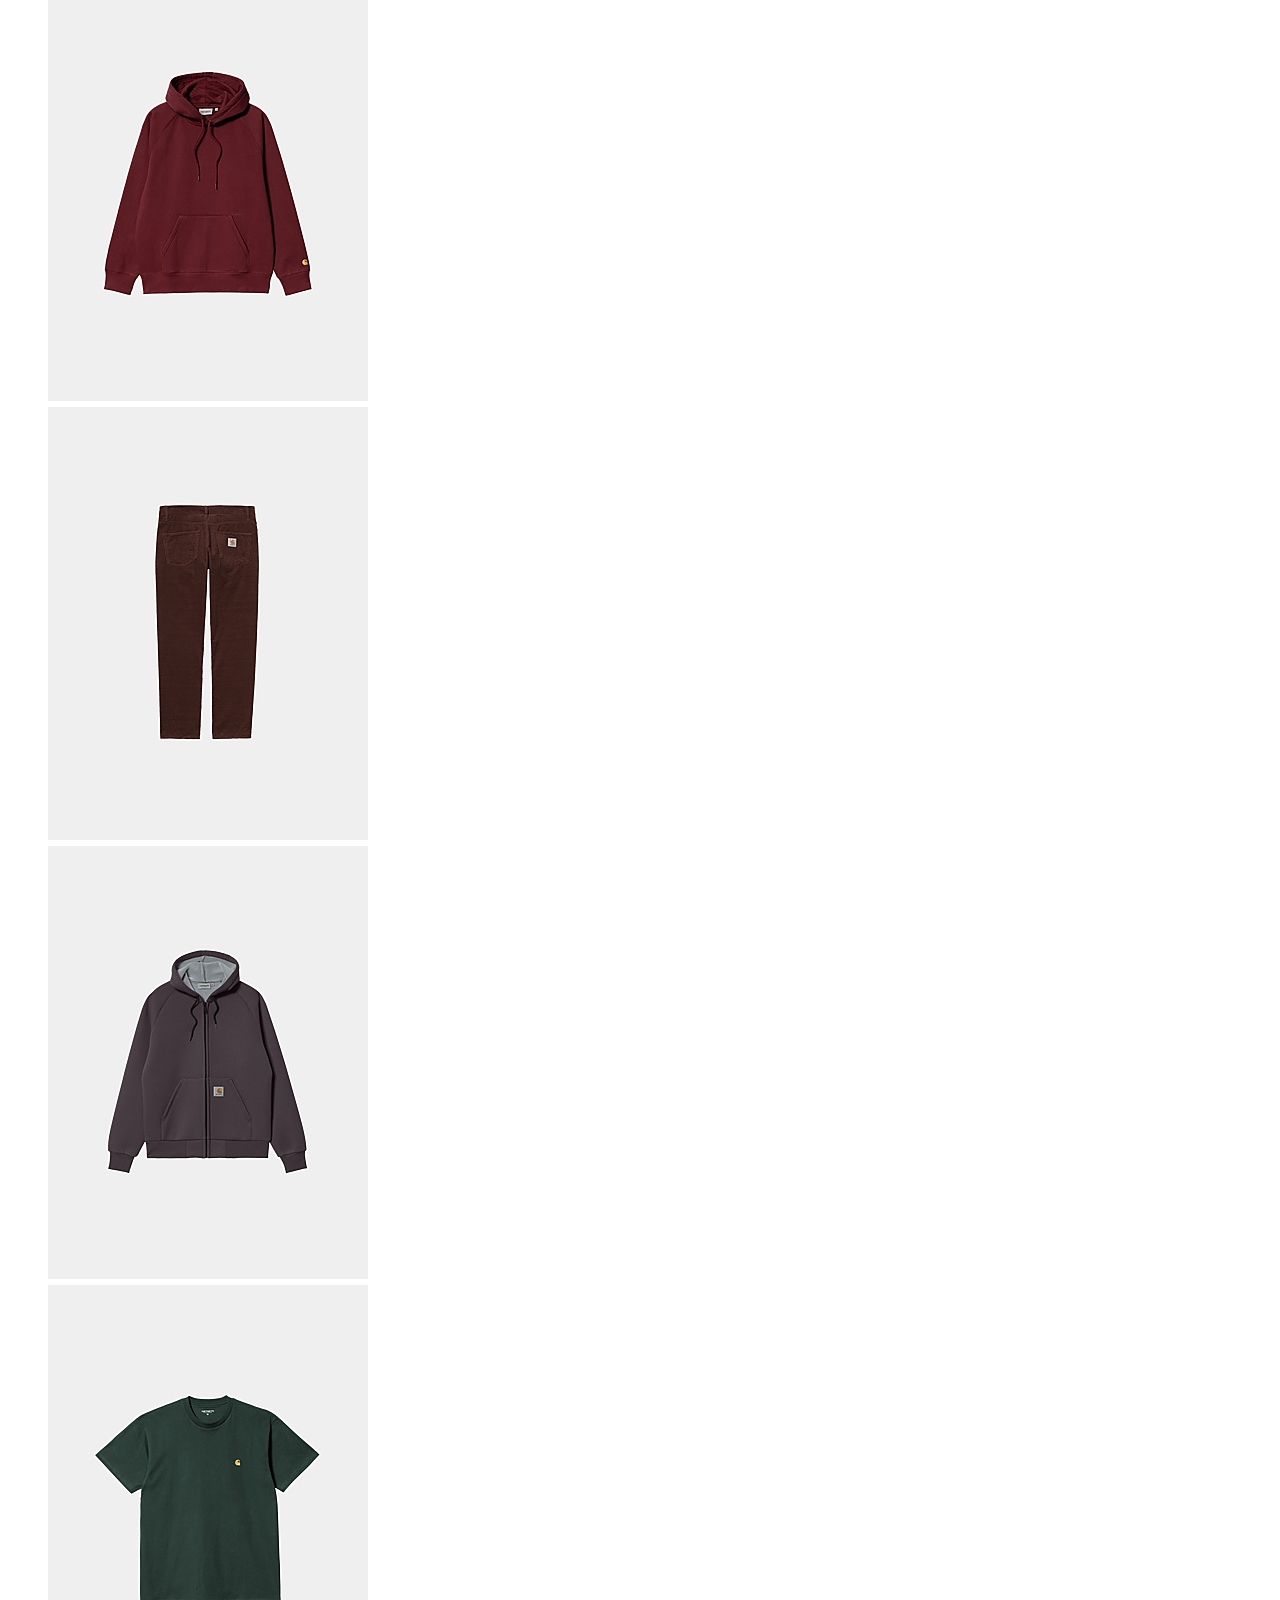
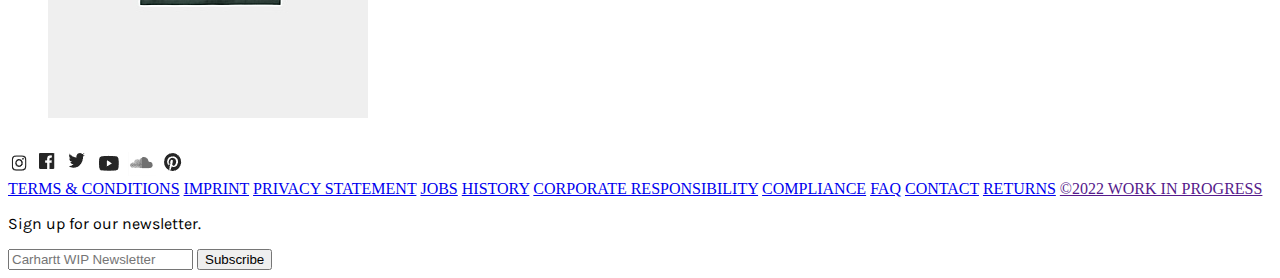
==== commit 7e00d307: "breakdown schetsen" ====
--- a/index.html
+++ b/index.html
@@ -16,7 +16,7 @@
 <body>
 
 	<header>
-		<h1>Carhartt</h1>
+		<h1 style="font-size: 0px; margin: 0px;">Carhartt</h1>
 
 		<nav>
 			<ul>
--- a/styles/style.css
+++ b/styles/style.css
@@ -7,8 +7,8 @@
   list-style: none;
 }
 
-h1, h2, h3, p {
-  font-family: 'Karla', sans-serif, Georgia, serif;
+h1, h2, h3, p, nav, ul, li {
+  font-family: 'Karla', sans-serif;
 }
 
 nav {
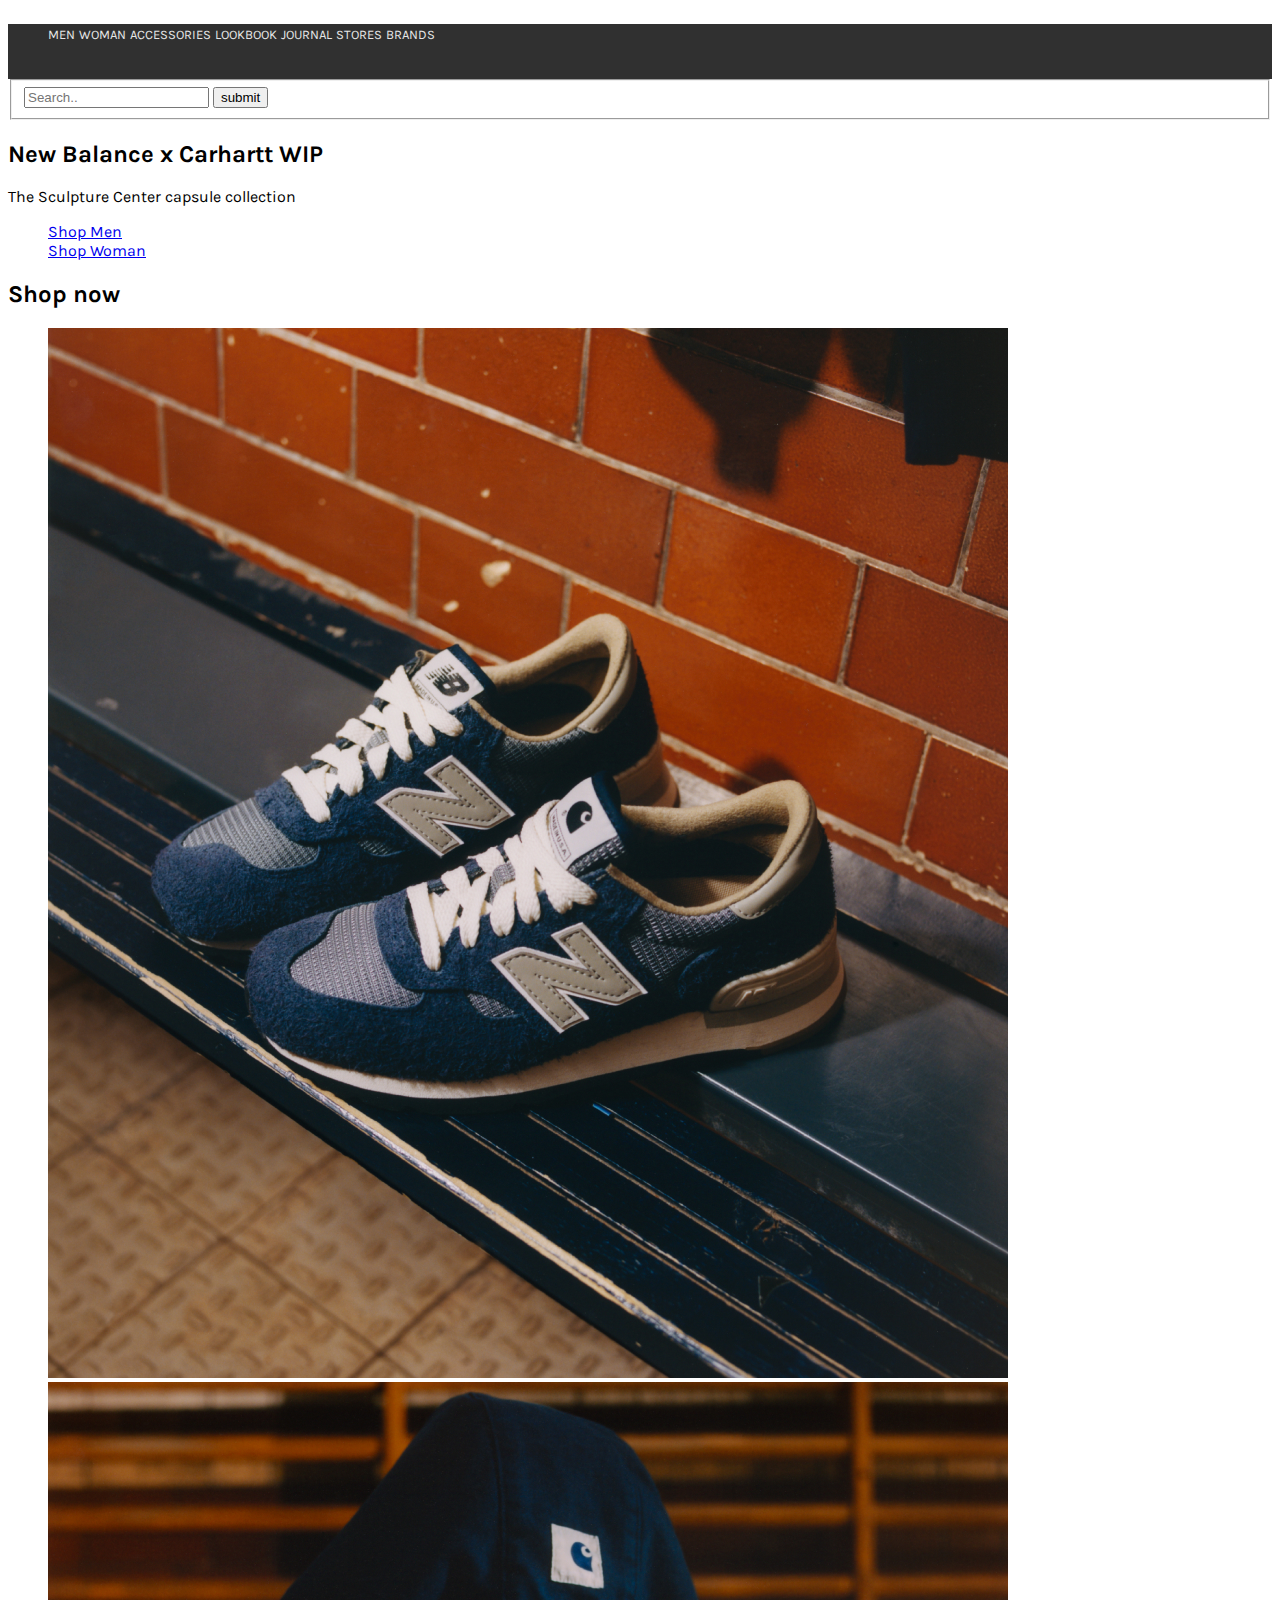
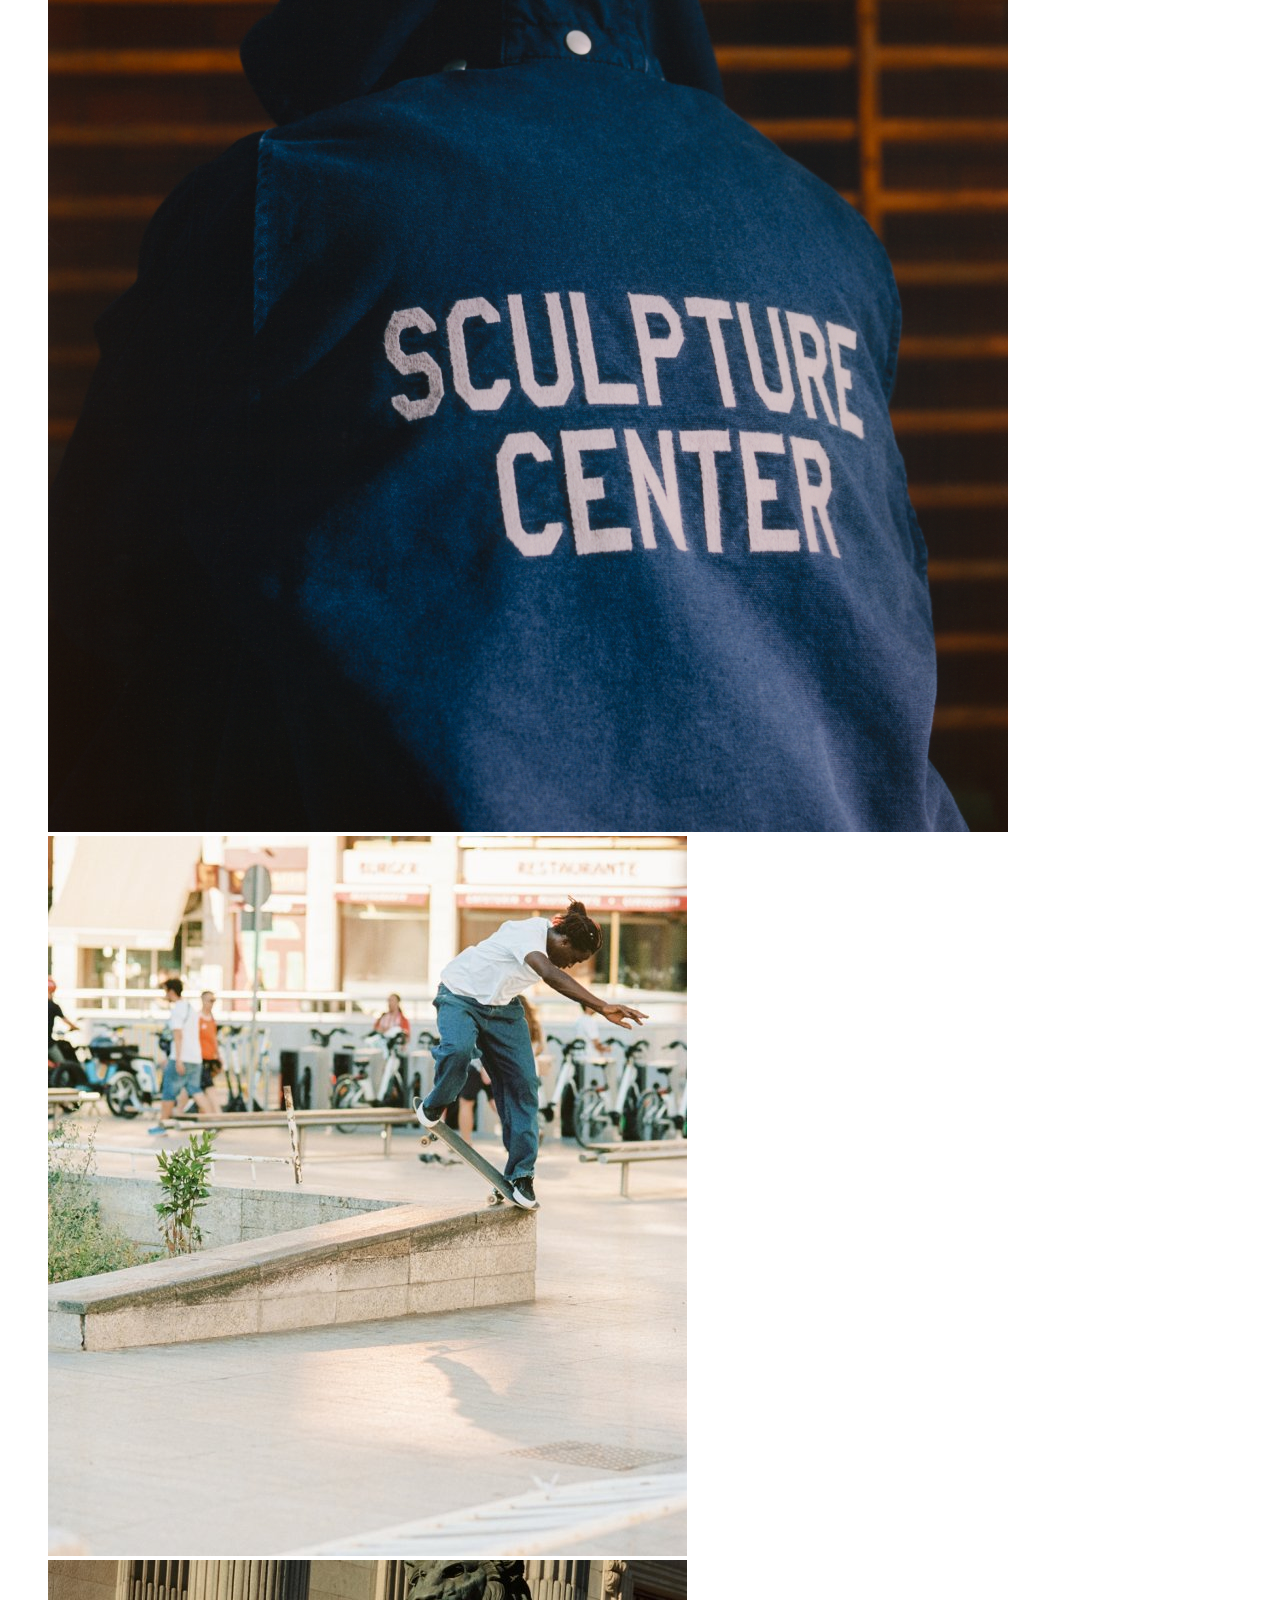
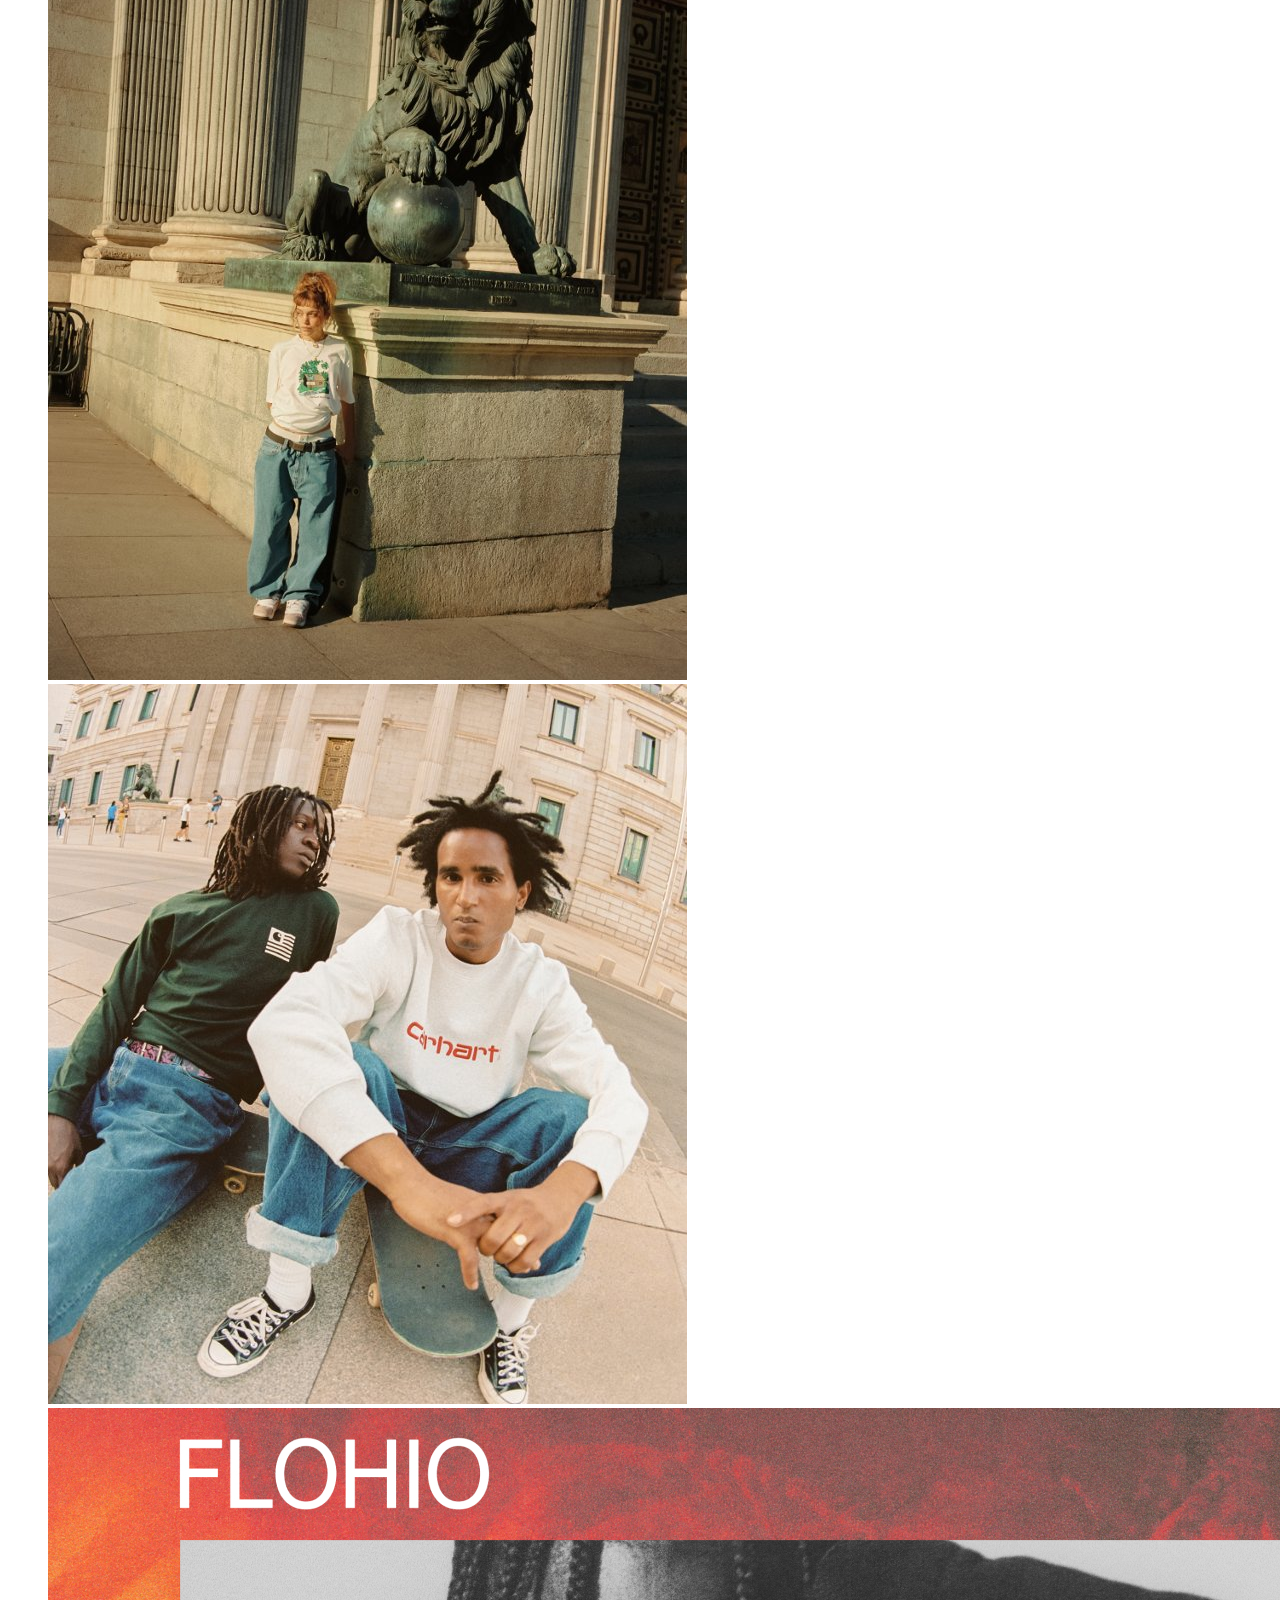
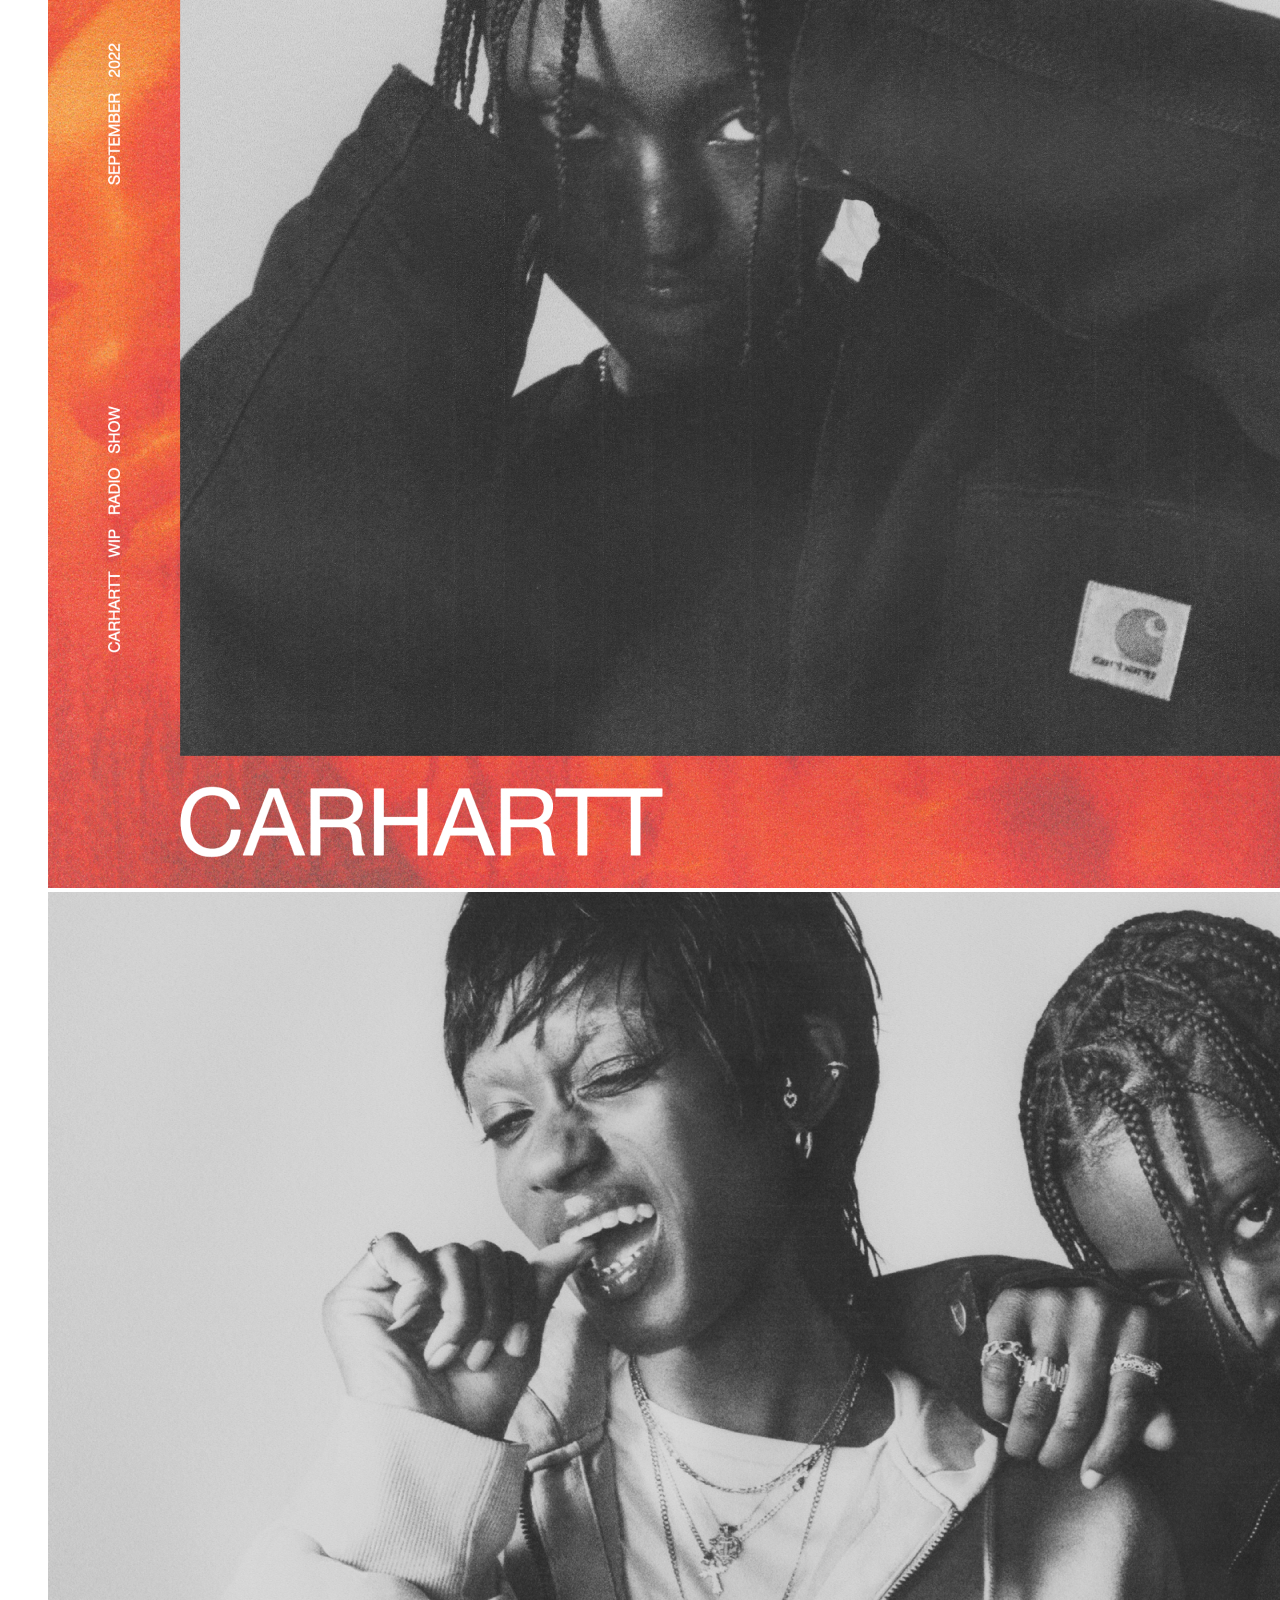
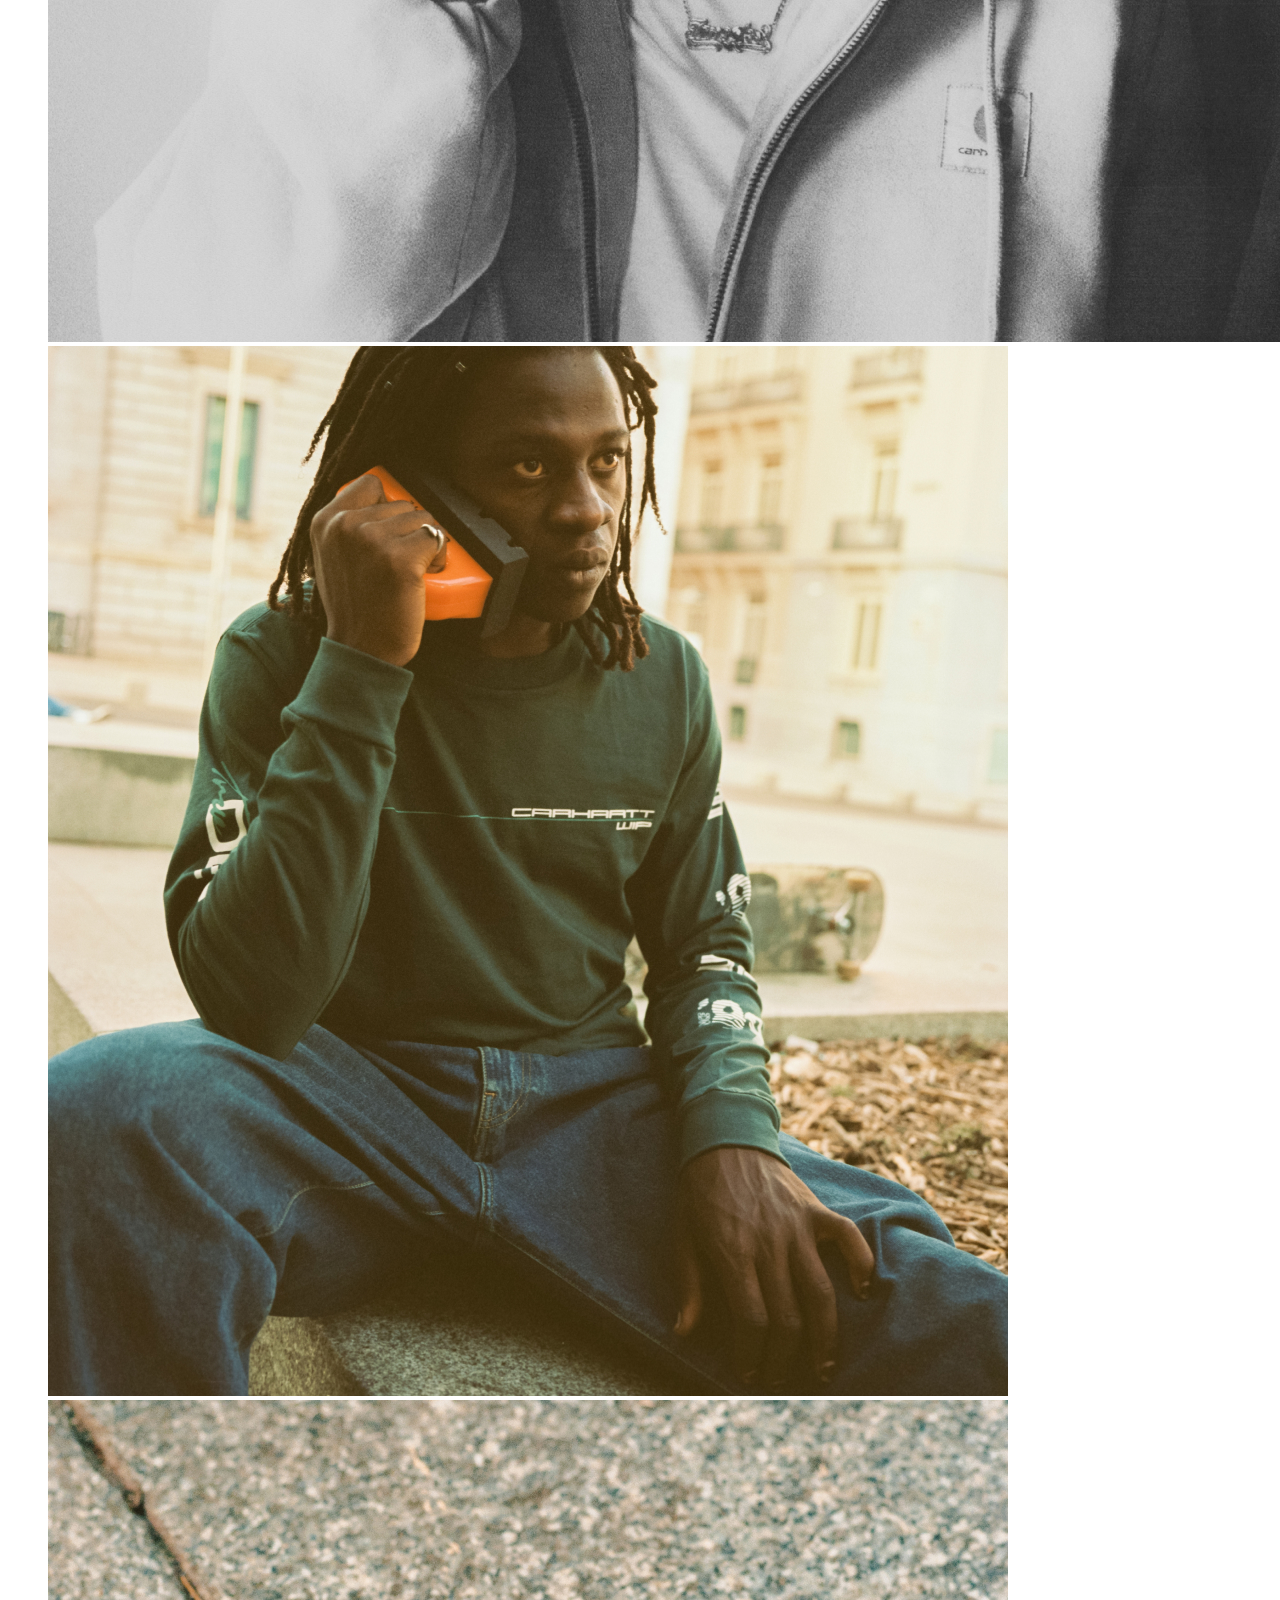
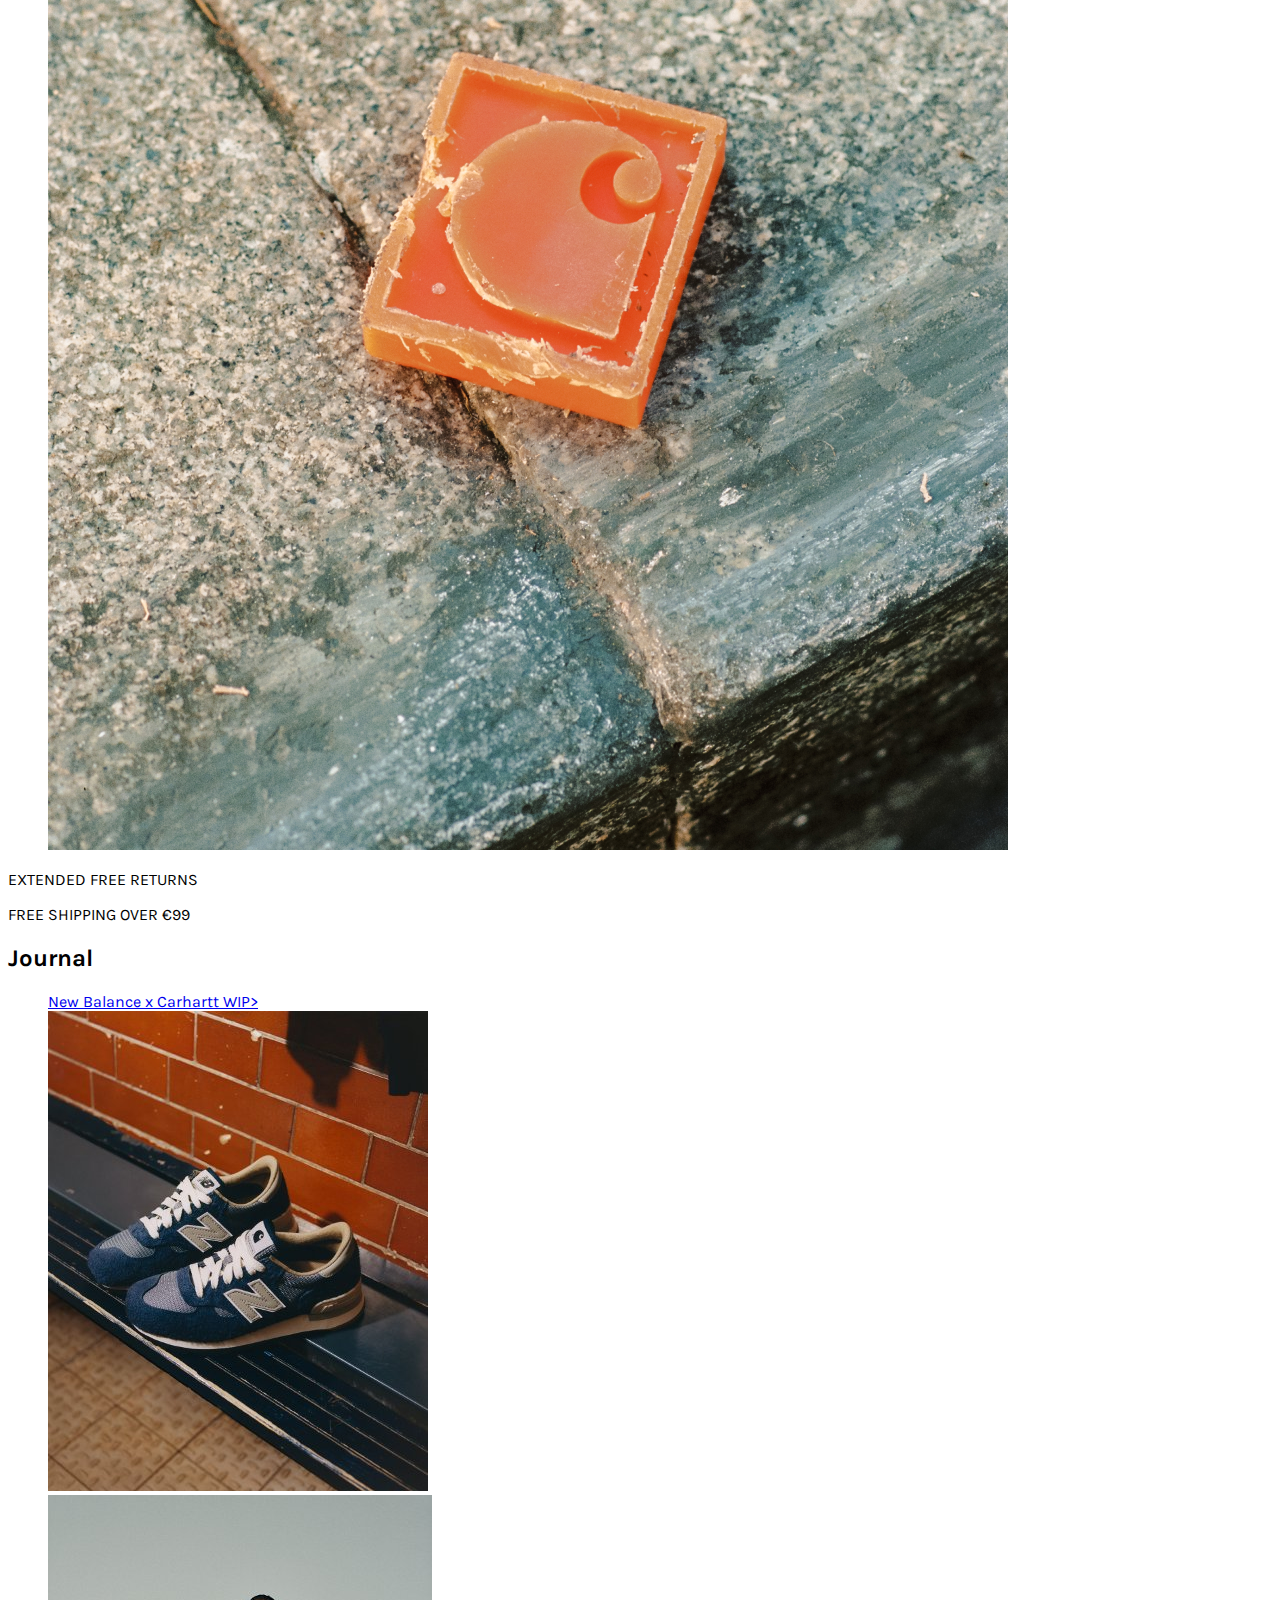
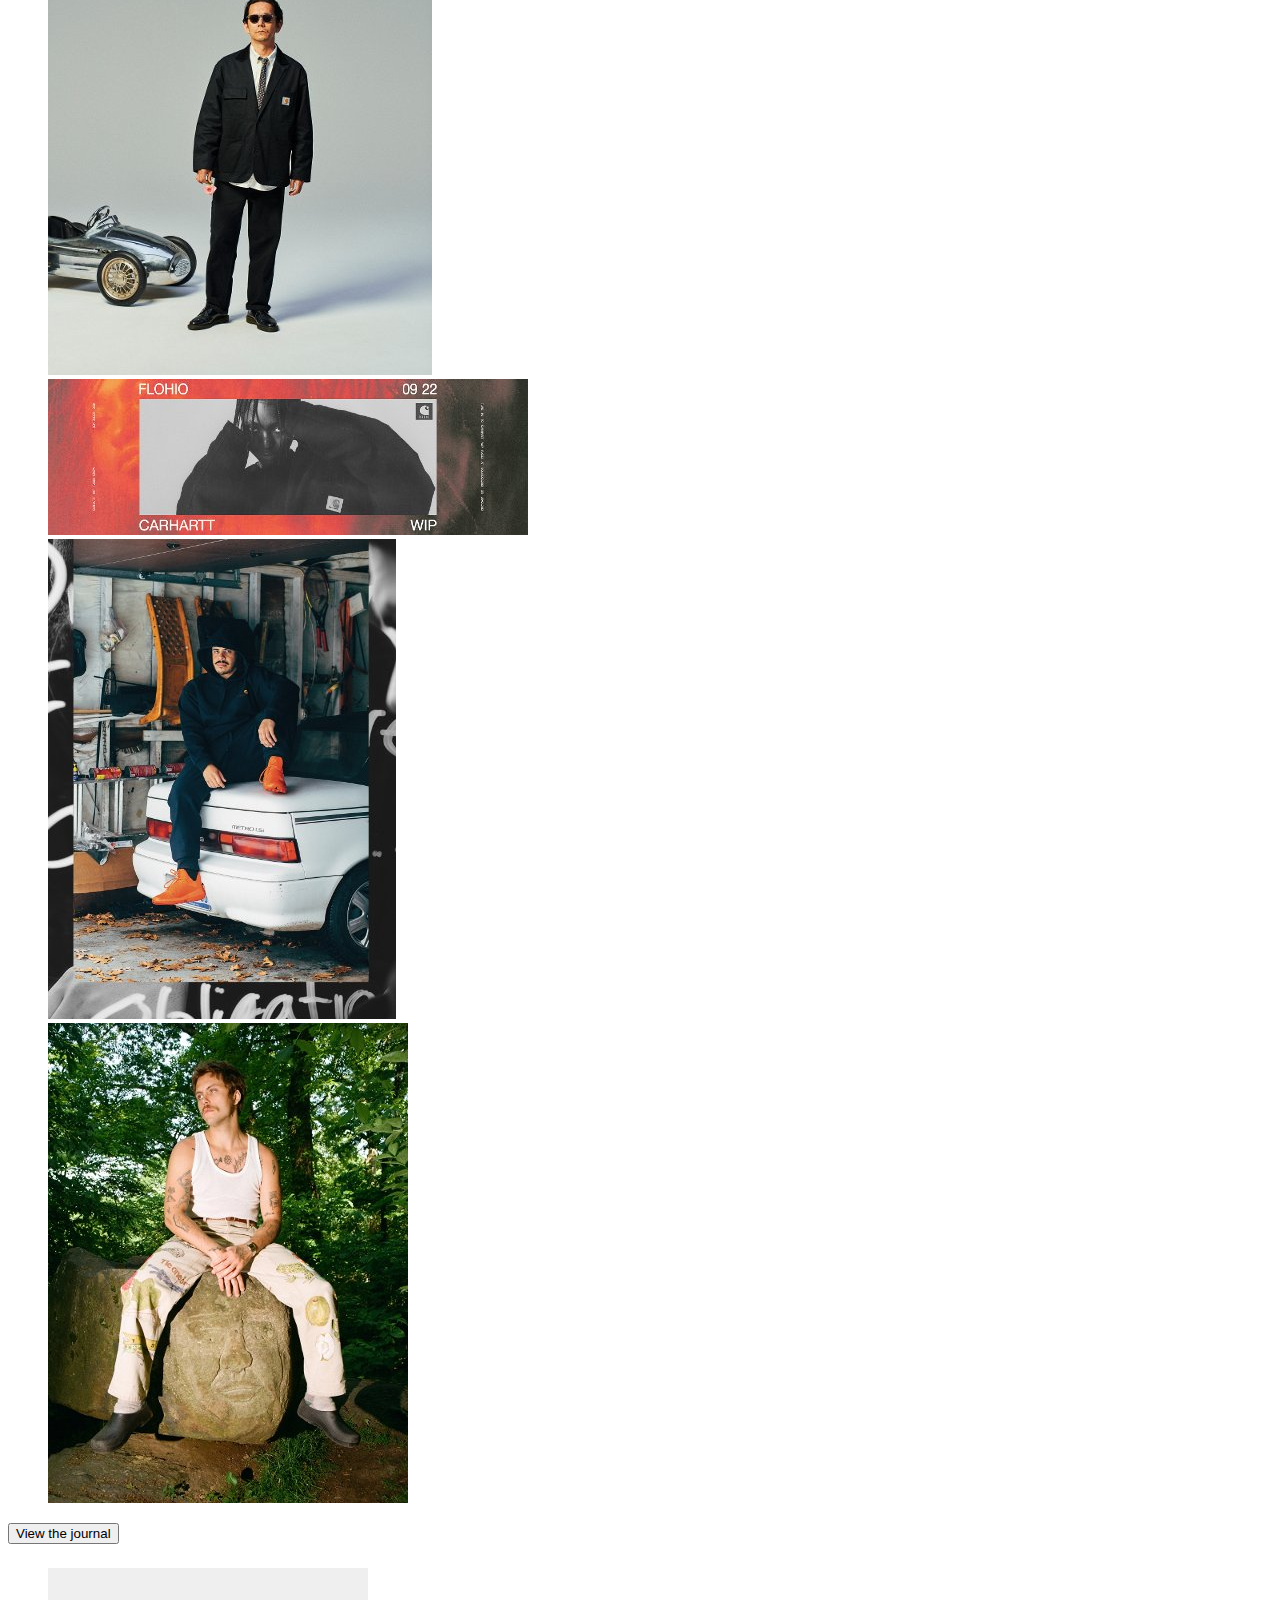
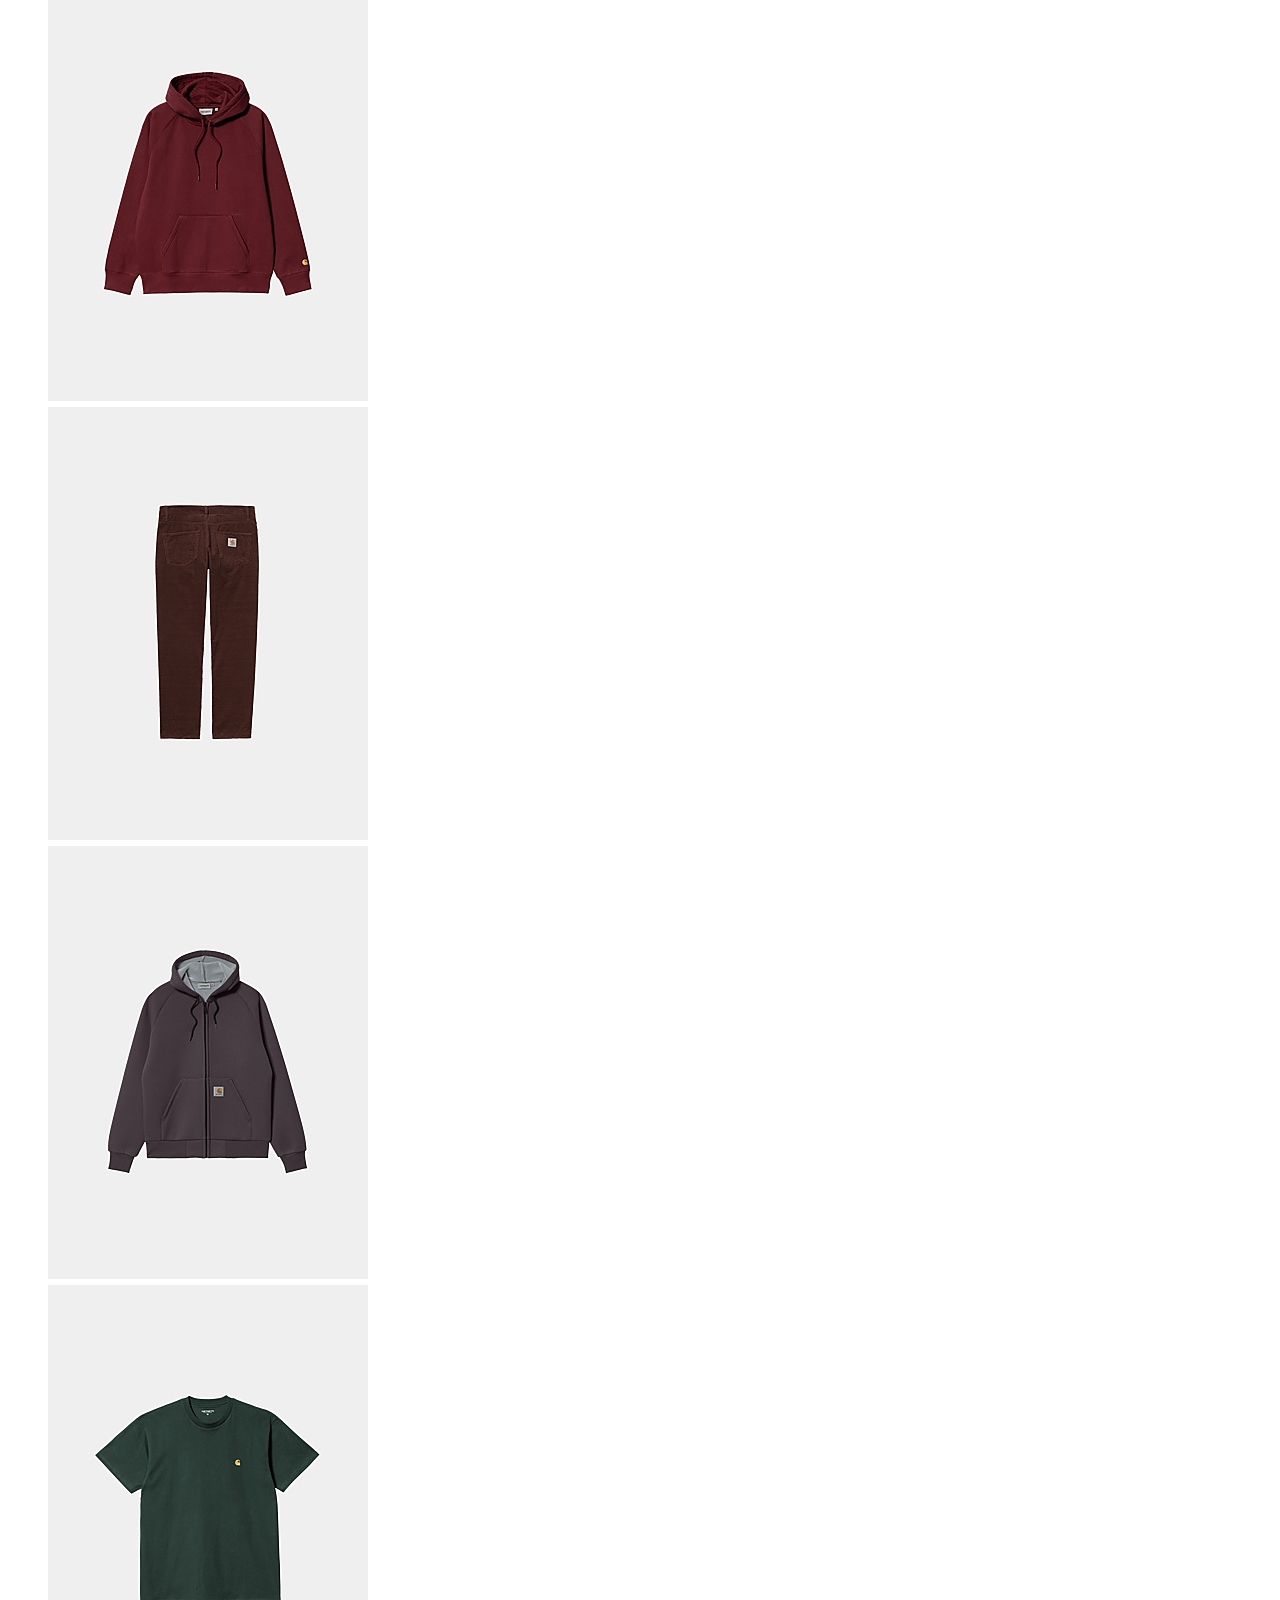
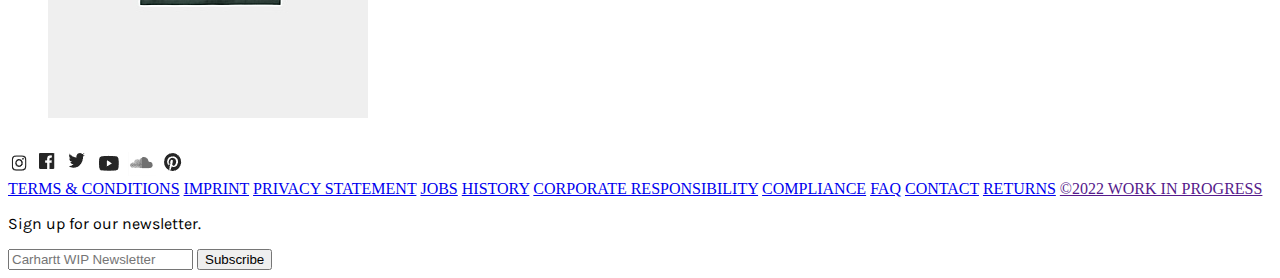
==== commit d5a898dc: "update" ====
--- a/index.html
+++ b/index.html
@@ -12,6 +12,8 @@
 	<title>Carhartt</title>
 	
 	<link href="styles/style.css" rel="stylesheet">
+	<link rel="icon" type="image/svg+xml" href="images/Carhartt-logo-icon.svg">
+</head>
 </head>
 <body>
 
@@ -20,91 +22,6 @@
 
 		<nav>
 			<ul>
-				<svg version="1.1" aria-labelledby="carhartt-logo-header" role="img" id="logo" xmlns="http://www.w3.org/2000/svg" xmlns:xlink="http://www.w3.org/1999/xlink" x="0px" y="0px" width="145px" height="26px" viewBox="0 0 337.5 72.6" style="enable-background:new 0 0 337.5 72.6;" xml:space="preserve">
-					<title id="carhartt-logo-header">Homepage</title>
-					<g>
-						<g id="c">
-							<g>
-								<g>
-									<polygon style="fill-rule:evenodd;clip-rule:evenodd;" points="67.6,59.8 63.5,72.2 60.8,72.2 57.7,61.8 54.6,72.2 52,72.2
-										47.9,59.8 50.2,59.8 53.3,70.2 56.4,59.8 59,59.8 62.1,70.2 65.3,59.8           "></polygon>
-									<path style="fill-rule:evenodd;clip-rule:evenodd;" d="M85.3,66c0,2-0.8,3.7-2.5,4.9c-1.5,1.1-3.3,1.6-5.5,1.6
-										c-2.2,0-4-0.6-5.5-1.7c-1.7-1.3-2.5-2.9-2.5-4.9c0-2,0.8-3.6,2.5-4.9c1.5-1.1,3.3-1.7,5.5-1.7c2.2,0,4,0.6,5.4,1.7
-										C84.4,62.3,85.3,64,85.3,66z M83.1,66c0-1.5-0.6-2.6-1.9-3.5c-1.1-0.8-2.4-1.2-4-1.2c-1.7,0-3.1,0.4-4.2,1.3
-										c-1.1,0.9-1.6,2-1.6,3.4c0,1.4,0.5,2.5,1.6,3.4c1.1,0.9,2.5,1.3,4.3,1.3c1.8,0,3.2-0.4,4.2-1.3C82.6,68.5,83.1,67.4,83.1,66z"></path>
-									<path style="fill-rule:evenodd;clip-rule:evenodd;" d="M102.9,72.2h-2.4l-3.4-4.7h-6.3v4.7h-2.1V59.8h9.8
-										c1.3,0,2.3,0.4,3.1,1.1c0.7,0.7,1.1,1.6,1.1,2.8c0,1.1-0.3,1.9-0.9,2.5c-0.6,0.6-1.3,1-2.3,1.1L102.9,72.2z M98.3,65.6
-										c1.6,0,2.4-0.6,2.4-1.9c0-1.4-0.9-2-2.6-2h-7.2v3.9H98.3z"></path>
-									<polygon style="fill-rule:evenodd;clip-rule:evenodd;" points="120.5,72.2 117.8,72.2 111.8,65.7 108.1,68.4 108.1,72.2
-										106.1,72.2 106.1,59.8 108.1,59.8 108.1,66.2 116.8,59.8 119.8,59.8 113.4,64.5           "></polygon>
-									<rect x="127.7" y="59.8" style="fill-rule:evenodd;clip-rule:evenodd;" width="2.1" height="12.4"></rect>
-									<polygon style="fill-rule:evenodd;clip-rule:evenodd;" points="147.8,72.2 145.3,72.2 135.8,62 135.8,72.2 133.7,72.2
-										133.7,59.8 136.3,59.8 145.8,70 145.8,59.8 147.8,59.8           "></polygon>
-									<path style="fill-rule:evenodd;clip-rule:evenodd;" d="M167,59.8c1.3,0,2.3,0.4,3,1.1c0.7,0.7,1.1,1.6,1.1,2.8
-										c0,1.2-0.4,2.2-1.2,2.8c-0.8,0.7-1.9,1-3.4,1h-7.4v4.7h-2.1V59.8H167z M166.6,65.6c1.6,0,2.4-0.6,2.4-1.9c0-1.4-0.8-2-2.5-2
-										h-7.3v3.9H166.6z"></path>
-									<path style="fill-rule:evenodd;clip-rule:evenodd;" d="M187.5,72.2h-2.4l-3.4-4.7h-6.3v4.7h-2.1V59.8h9.8
-										c1.3,0,2.3,0.4,3.1,1.1c0.7,0.7,1.1,1.6,1.1,2.8c0,1.1-0.3,1.9-0.9,2.5c-0.6,0.6-1.3,1-2.3,1.1L187.5,72.2z M182.9,65.6
-										c1.6,0,2.4-0.6,2.4-1.9c0-1.4-0.9-2-2.6-2h-7.2v3.9H182.9z"></path>
-									<path style="fill-rule:evenodd;clip-rule:evenodd;" d="M206,66c0,2-0.8,3.7-2.5,4.9c-1.5,1.1-3.3,1.6-5.5,1.6
-										c-2.2,0-4-0.6-5.5-1.7c-1.7-1.3-2.5-2.9-2.5-4.9c0-2,0.8-3.6,2.5-4.9c1.5-1.1,3.3-1.7,5.5-1.7c2.2,0,4,0.6,5.4,1.7
-										C205.2,62.3,206,64,206,66z M203.9,66c0-1.5-0.6-2.6-1.9-3.5c-1.1-0.8-2.4-1.2-4-1.2c-1.7,0-3.1,0.4-4.2,1.3
-										c-1.1,0.9-1.6,2-1.6,3.4c0,1.4,0.5,2.5,1.6,3.4c1.1,0.9,2.5,1.3,4.2,1.3c1.8,0,3.2-0.4,4.2-1.3C203.3,68.5,203.9,67.4,203.9,66
-										z"></path>
-									<path style="fill-rule:evenodd;clip-rule:evenodd;" d="M224.7,65.8c0,2-0.7,3.7-2.2,4.9c-1.4,1.2-3.4,1.9-5.7,1.9
-										c-2.2,0-4-0.6-5.5-1.7c-1.7-1.3-2.5-2.9-2.5-4.9c0-2,0.8-3.6,2.5-4.9c1.5-1.1,3.3-1.7,5.6-1.7c2.7,0,5,1,6.7,3l-1.9,1
-										c-1.3-1.4-2.9-2.1-5-2.1c-1.6,0-2.9,0.4-4,1.2c-1.2,0.9-1.9,2.1-1.9,3.5c0,1.4,0.5,2.5,1.6,3.4c1.1,0.9,2.5,1.3,4.2,1.3
-										c2.7,0,4.5-1.1,5.3-3.2h-5.8v-1.9h8.3V65.8z"></path>
-									<path style="fill-rule:evenodd;clip-rule:evenodd;" d="M242.3,72.2h-2.4l-3.4-4.7h-6.3v4.7h-2.1V59.8h9.8
-										c1.3,0,2.3,0.4,3.1,1.1c0.7,0.7,1.1,1.6,1.1,2.8c0,1.1-0.3,1.9-0.9,2.5c-0.6,0.6-1.3,1-2.3,1.1L242.3,72.2z M237.7,65.6
-										c1.6,0,2.4-0.6,2.4-1.9c0-1.4-0.9-2-2.6-2h-7.2v3.9H237.7z"></path>
-									<polygon style="fill-rule:evenodd;clip-rule:evenodd;" points="258.5,72.2 245.5,72.2 245.5,59.8 258,59.8 258,61.7
-										247.6,61.7 247.6,64.8 254.8,64.8 254.8,66.7 247.6,66.7 247.6,70.3 258.5,70.3           "></polygon>
-									<path style="fill-rule:evenodd;clip-rule:evenodd;" d="M271.9,62.7c-1.8-0.9-3.7-1.4-5.6-1.4c-1.3,0-2.2,0.2-2.9,0.4
-										c-0.7,0.3-1,0.7-1,1.2c0,0.5,0.4,0.9,1.1,1.2c0.5,0.2,1.4,0.3,2.5,0.4c1.7,0.1,2.8,0.2,3.4,0.3c1.6,0.2,2.7,0.6,3.4,1.2
-										c0.7,0.6,1.1,1.4,1.1,2.4c0,1.3-0.6,2.3-1.7,3.1c-1.2,0.7-2.8,1.1-5,1.1c-3.2,0-5.6-0.7-7.4-2.1l1.1-1.5c1.9,1.2,4,1.8,6.3,1.8
-										c1.5,0,2.6-0.2,3.4-0.6c0.8-0.4,1.1-0.9,1.1-1.6c0-0.8-0.5-1.3-1.5-1.6c-0.5-0.1-1.9-0.3-4.3-0.4c-2-0.1-3.5-0.4-4.3-0.8
-										c-1-0.5-1.4-1.3-1.4-2.4c0-1.2,0.5-2.1,1.6-2.8c1.1-0.7,2.6-1,4.6-1c2.7,0,4.9,0.6,6.7,1.8L271.9,62.7z"></path>
-									<path style="fill-rule:evenodd;clip-rule:evenodd;" d="M287.6,62.7c-1.8-0.9-3.7-1.4-5.6-1.4c-1.3,0-2.2,0.2-2.9,0.4
-										c-0.7,0.3-1,0.7-1,1.2c0,0.5,0.4,0.9,1.1,1.2c0.5,0.2,1.4,0.3,2.5,0.4c1.7,0.1,2.8,0.2,3.4,0.3c1.6,0.2,2.7,0.6,3.4,1.2
-										c0.7,0.6,1.1,1.4,1.1,2.4c0,1.3-0.6,2.3-1.7,3.1c-1.2,0.7-2.8,1.1-5,1.1c-3.2,0-5.6-0.7-7.4-2.1l1.1-1.5c1.9,1.2,4,1.8,6.3,1.8
-										c1.5,0,2.6-0.2,3.4-0.6c0.8-0.4,1.1-0.9,1.1-1.6c0-0.8-0.5-1.3-1.5-1.6c-0.5-0.1-1.9-0.3-4.3-0.4c-2-0.1-3.5-0.4-4.3-0.8
-										c-1-0.5-1.4-1.3-1.4-2.4c0-1.2,0.5-2.1,1.6-2.8c1.1-0.7,2.6-1,4.6-1c2.7,0,4.9,0.6,6.7,1.8L287.6,62.7z"></path>
-									<path style="fill-rule:evenodd;clip-rule:evenodd;" d="M331.9,38.9h1c0.5,0,0.8,0.2,0.8,0.6c0,0.5-0.4,0.7-1.1,0.7h-0.8V38.9z
-										 M331.1,42.8h0.7v-2h0.5l1.3,2h0.9l-1.3-2c0.6-0.1,1.2-0.4,1.2-1.3c0-0.9-0.5-1.3-1.6-1.3h-1.7V42.8z M335.7,40.5
-										c0,1.8-1.4,3.2-3.1,3.2c-1.7,0-3.1-1.4-3.1-3.2c0-1.8,1.4-3.2,3.1-3.2C334.3,37.3,335.7,38.8,335.7,40.5z M328.7,40.5
-										c0,2.1,1.7,3.9,3.9,3.9c2.1,0,3.9-1.7,3.9-3.9c0-2.2-1.7-3.9-3.9-3.9C330.5,36.6,328.7,38.4,328.7,40.5z"></path>
-									<path d="M34.5,44.4H12.7C12.7,44.7,0,43.3,0,25.5C0,7.6,12.7,8.2,12.7,8.2l21.7-0.1c0,0,2.6,0.2,2.6,3.6c0,4-2.6,4-2.6,4h-20
-										c0,0-6-0.3-5.9,8.8c0,5.6,0,2.9,0,2.9s0.7,8.9,6.4,9.3h19.6c0,0,2.5,0.1,2.5,3.9C37,44.4,34.5,44.4,34.5,44.4z"></path>
-									<path d="M48.7,15.6h27.9c2,0,1.5,1.8,1.5,1.8s0,13.2,0,16.8c0,2.5-3.1,2.5-3.1,2.5s-14.5,0-20.7,0c-4.6,0-4.6-4.2-4.6-4.2
-										c0-4.6,4.6-4.2,4.6-4.2h19.1c0,0,2.4,0,2.4-3.7c0-3.9-2.4-4-2.4-4s-15.2,0-23.3,0c-10.8,0.1-10.8,11.8-10.8,11.8
-										c0,11.9,10.7,12.1,10.7,12.1s28.2,0,33,0c4.6,0,4.3-4.6,4.3-4.6s0-18.5,0-25.3c0-6.8-5.9-6.4-5.9-6.4l-32.9,0
-										c0,0-2.9,0.1-2.9,3.7C45.7,15.7,48.7,15.6,48.7,15.6z"></path>
-									<path d="M94,11.2c0,0,0.3-3.1,4.6-3.1c4.3,0,4.6,3,4.6,3v29.6c0,0,0,3.6-4.4,3.6c-4.6,0-4.7-3.6-4.7-3.6V11.2z"></path>
-									<path d="M105.3,10c0-0.2,0.2-0.3,0.2-0.3s3.9-1.7,10.4-1.7c6.5,0,14.2,2.1,14.4,12c0,0-0.2,5.2-1.7,7c0,0-0.1,0.2-0.2,0.2
-										c-0.6-0.1-5.4-1.6-7.2-2.5c-0.2-0.1-0.1-0.3-0.1-0.3c0,0,1.9-4.6-0.7-7.9c-2.5-3.2-11.5-2.4-13.3-1.4c0,0-0.2,0.1-0.3-0.2
-										C106.4,14.5,105.3,10.7,105.3,10C105.3,10,105.3,10.7,105.3,10z"></path>
-									<path d="M136.1,3.1c0,0,0-3.1,4.7-3.1c4.5,0,4.6,3.1,4.6,3.1v38.1c0,0-0.1,3.2-4.6,3.2c-4.7,0-4.7-3.2-4.7-3.2V3.1z"></path>
-									<path d="M146.9,10.6c0,0-0.1-0.1,0.6-0.5c0,0,2-1.5,10.8-1.9c8.9,0,17.5,3,17.5,16.9c0,0-0.7,10.2-3.9,17.9
-										c0,0-0.2,1.1-1.5,1.1c-1.3,0-7.5,0-7.5,0s-1.8,0.4-1.1-1.2c0.7-1.6,4.8-11.2,4.8-16.6c0-5.2-1.5-11.2-11.8-11.2
-										c0,0-3.5,0-6,1.2c0,0-1.1,0.6-1.3-0.4C147.2,15.1,146.7,11.9,146.9,10.6C146.9,10.6,146.7,11.9,146.9,10.6z"></path>
-									<path d="M281,3.5c0,0,0-3.5,4.1-3.5c4,0,4.1,3.5,4.1,3.5v4.7h10.5c0,0,2.4,0.1,2.4,3.7c0,3.6-2.3,3.7-2.3,3.7h-10.6v25.1
-										c0,0-0.1,3.7-4.1,3.7c-4,0-4.1-3.7-4.1-3.7v-25h-4.5c0,0-2.3,0-2.3-3.8c0-3.7,2.2-3.8,2.2-3.8l4.6,0.1V3.5z"></path>
-									<path d="M314.6,3.5c0,0,0-3.5,4.1-3.5c4,0,4.1,3.5,4.1,3.5v4.6h11.5c0,0,3.2-0.1,3.2,3.8c0,3.7-3.1,3.8-3.1,3.8h-11.6v25.1
-										c0,0-0.1,3.7-4.1,3.7c-4,0-4.1-3.7-4.1-3.7v-25h-4.5c0,0-2.3-0.1-2.3-3.8c0-3.7,2.2-3.8,2.2-3.8l4.6,0.1V3.5z"></path>
-									<path d="M233.6,11.2c0,0,0.3-3.1,4.6-3.1c4.3,0,4.6,3,4.6,3v29.6c0,0,0,3.6-4.4,3.6c-4.6,0-4.7-3.6-4.7-3.6V11.2z"></path>
-									<path d="M244.9,10c0-0.2,0.2-0.3,0.2-0.3s3.9-1.7,10.4-1.7c6.5,0,14.2,2.1,14.4,12c0,0-0.2,5.2-1.7,7c0,0-0.1,0.2-0.2,0.2
-										c-0.6-0.1-5.4-1.6-7.2-2.5c-0.2-0.1-0.1-0.3-0.1-0.3c0,0,1.9-4.6-0.7-7.9c-2.5-3.2-11.5-2.4-13.3-1.4c0,0-0.2,0.1-0.3-0.2
-										C246,14.5,244.9,10.7,244.9,10C244.9,10,244.9,10.7,244.9,10z"></path>
-									<path d="M188.2,15.6h27.9c2,0,1.5,1.8,1.5,1.8s0,13.2,0,16.8c0,2.5-3.1,2.5-3.1,2.5s-14.5,0-20.7,0c-4.6,0-4.6-4.2-4.6-4.2
-										c0-4.6,4.6-4.2,4.6-4.2H213c0,0,2.4,0,2.4-3.7c0-3.9-2.4-4-2.4-4s-15.2,0-23.3,0c-10.8,0.1-10.8,11.8-10.8,11.8
-										c0,11.7,10.7,12,10.7,12s28.1,0,33,0c4.6,0,4.4-4.6,4.4-4.6s0-18.5,0-25.3c0-6.8-5.9-6.4-5.9-6.4l-32.9,0c0,0-2.9,0.1-2.9,3.7
-										C185.2,15.7,188.2,15.6,188.2,15.6z"></path>
-								</g>
-							</g>
-						</g>
-					</g>
-				</svg>
 				<a href="https://www.carhartt-wip.com/en/men"><li>MEN</li></a>
 				<a href="https://www.carhartt-wip.com/en/women"><li>WOMAN</li></a>
 				<a href="https://www.carhartt-wip.com/en/men-accessories"><li>ACCESSORIES</li></a>
@@ -212,6 +129,6 @@
 
 		</section>
 	</footer>
-	<script src="scripts/script.js"></script>
+	<script defer src="scripts/script.js"></script>
 </body>
 </html>
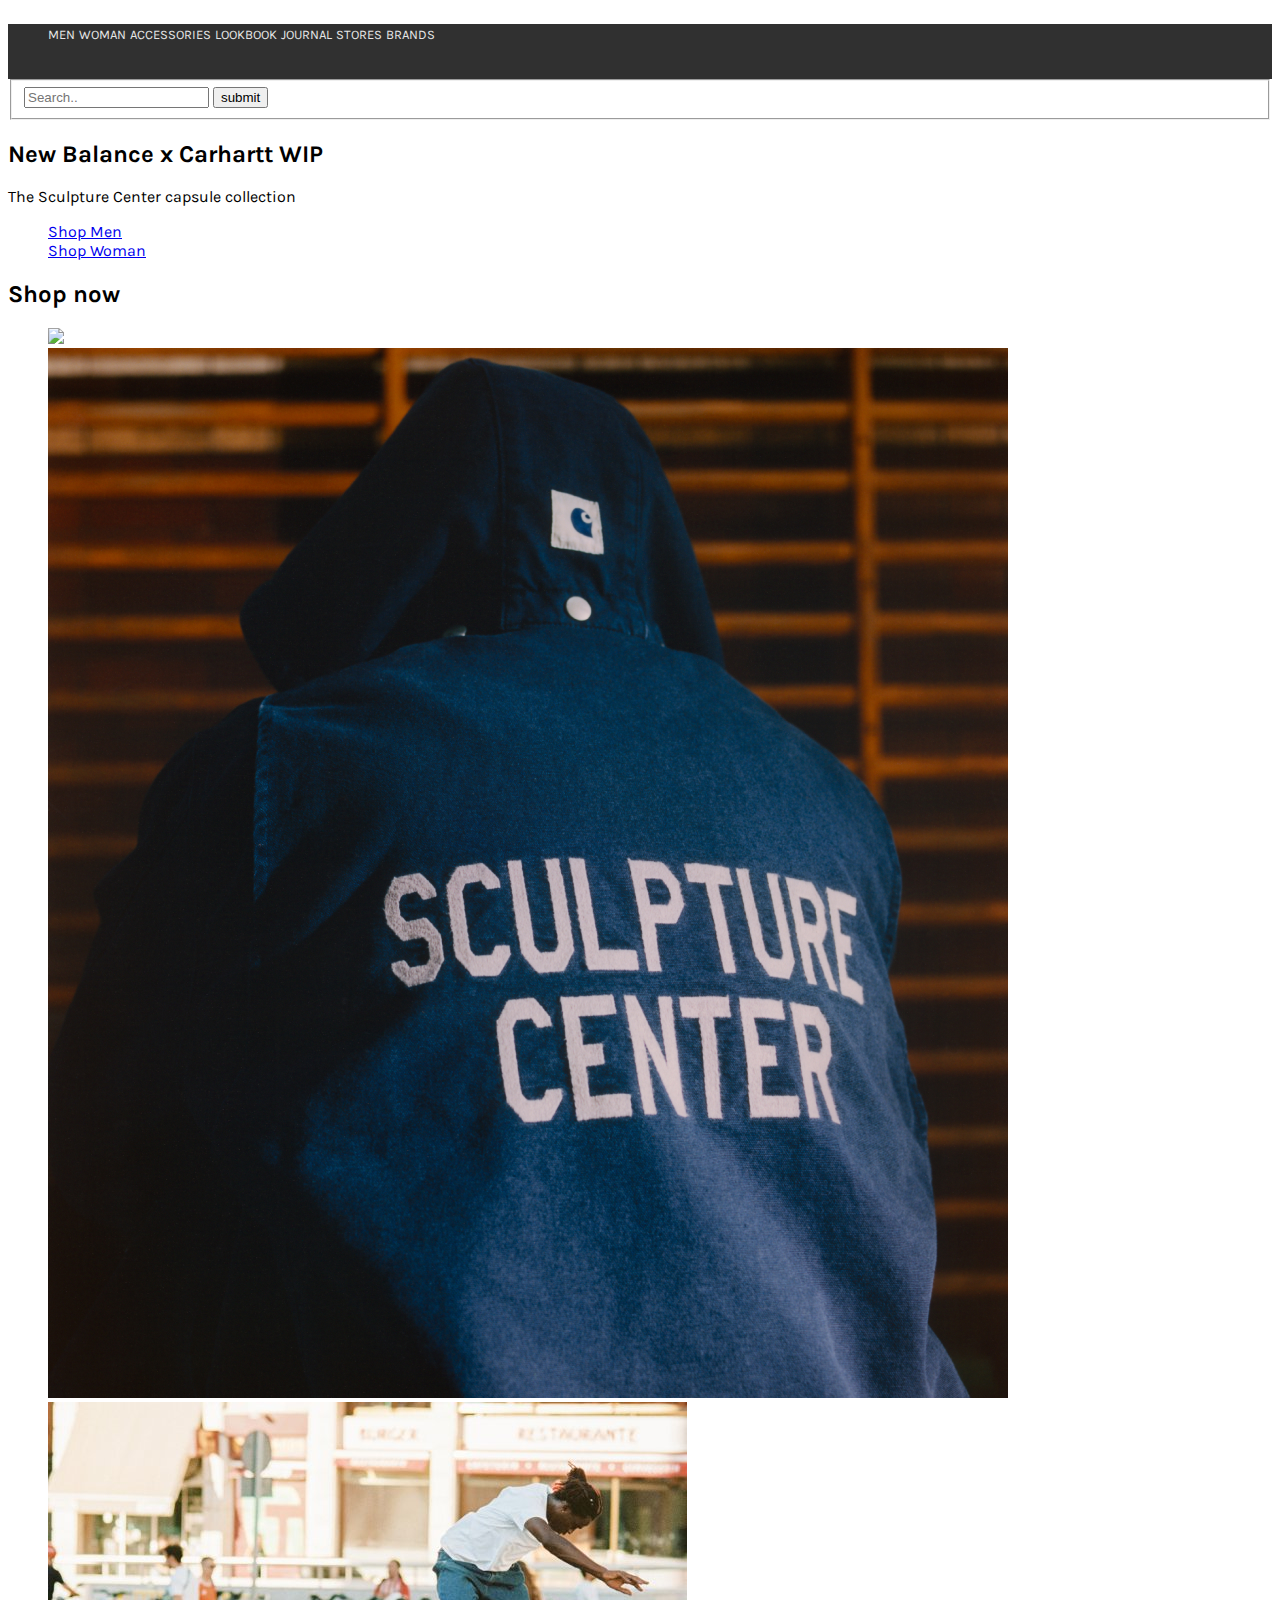
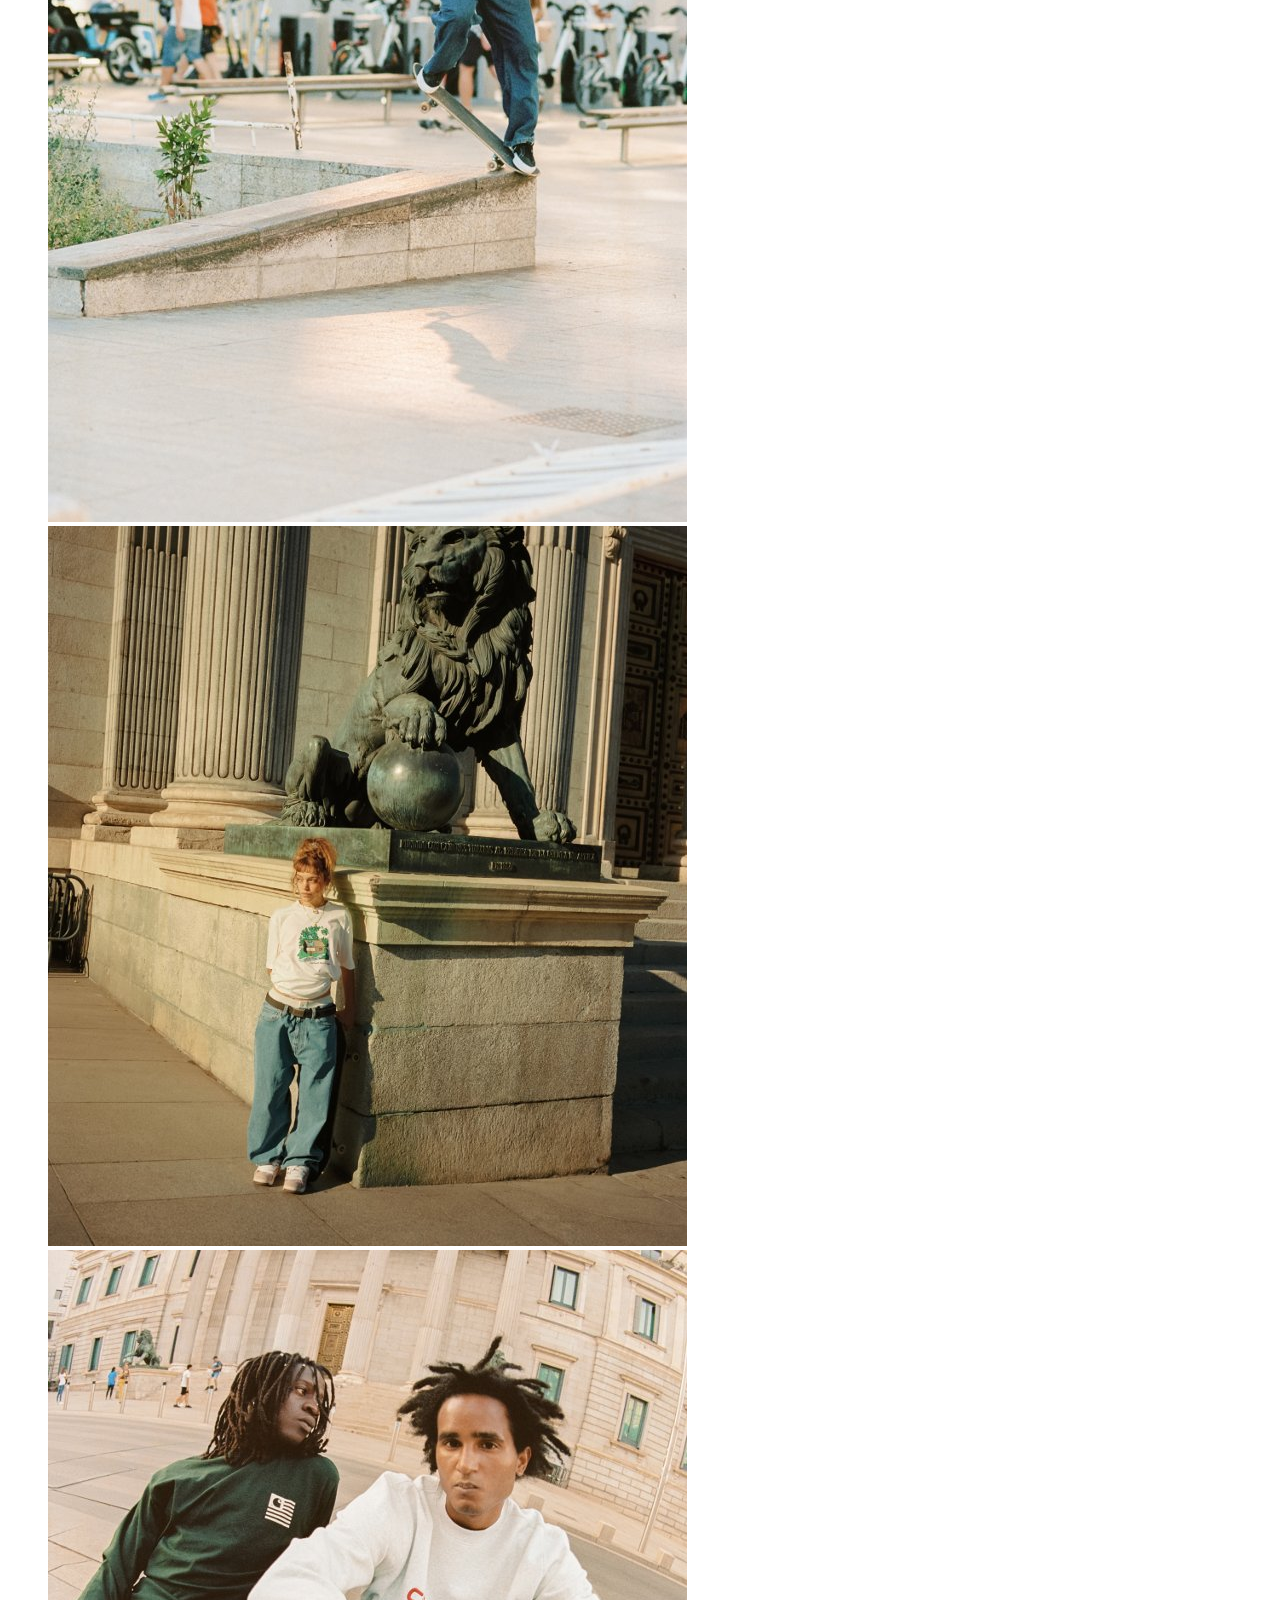
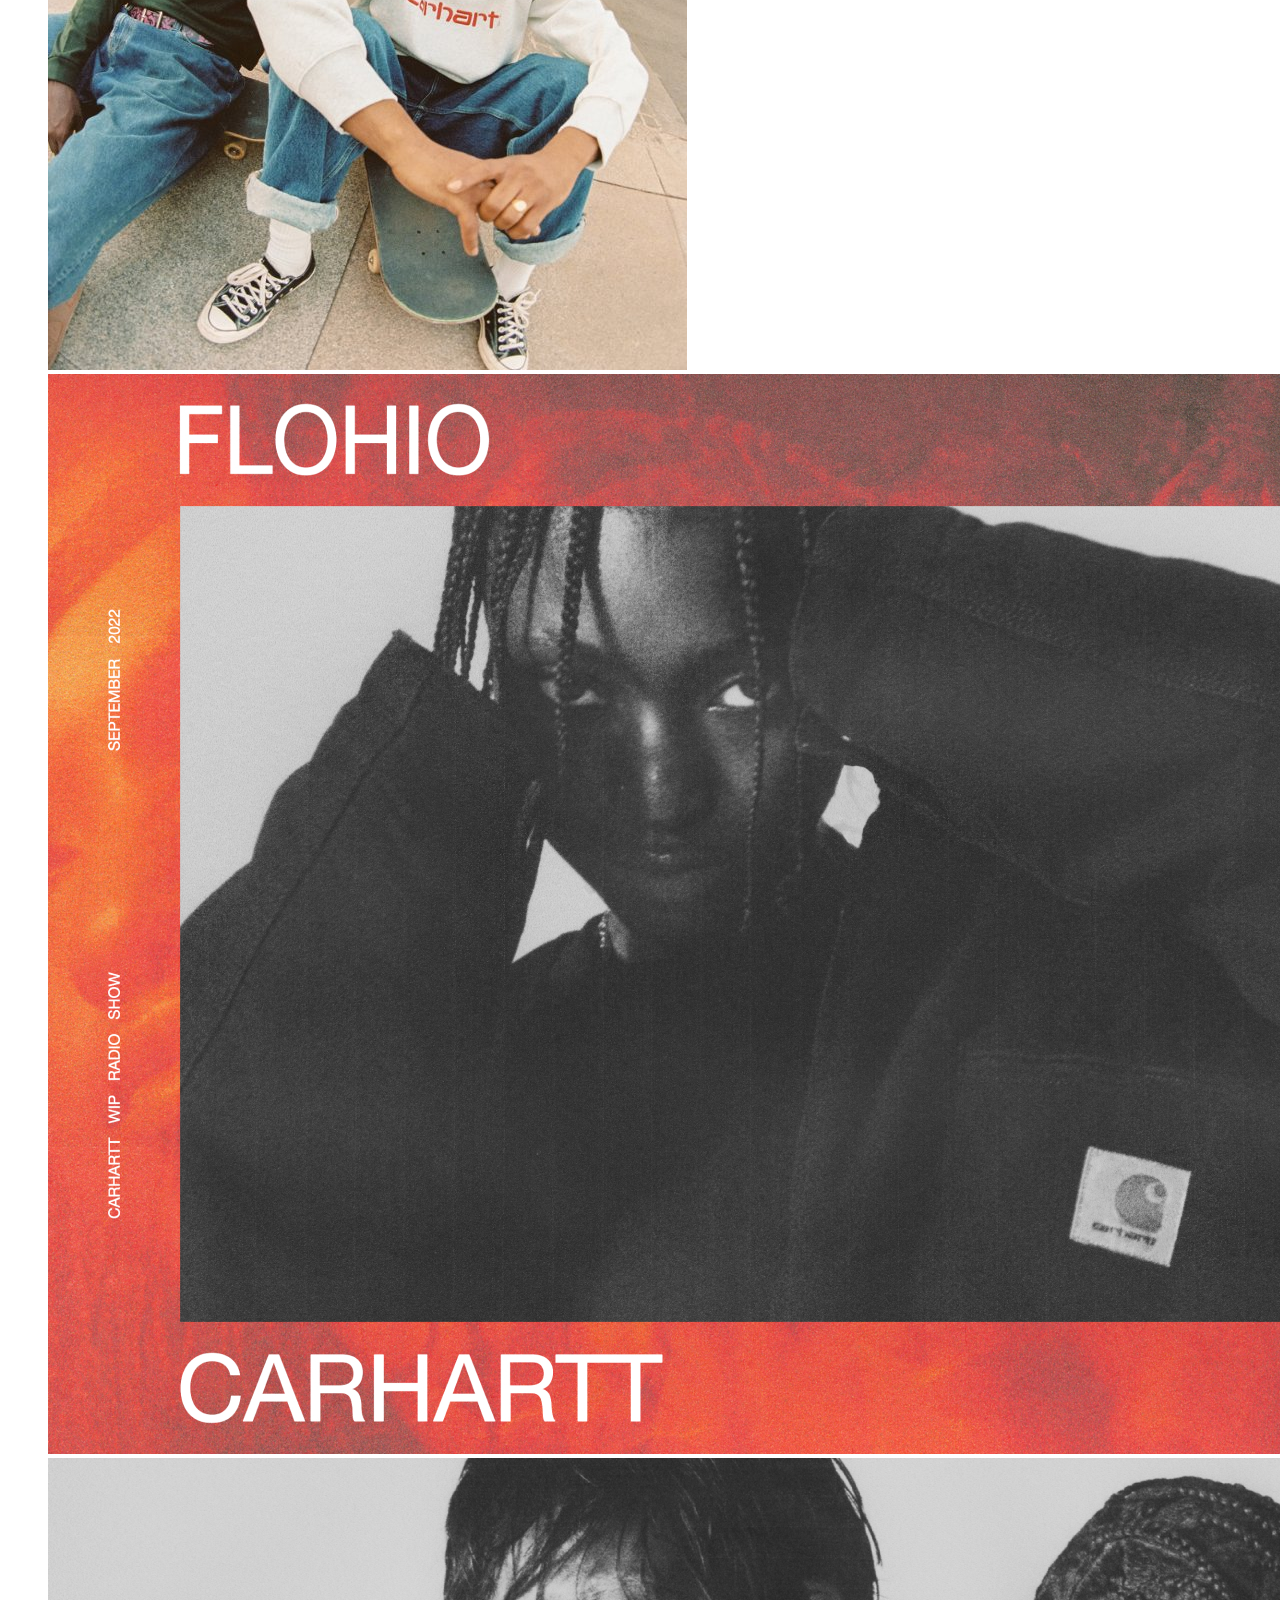
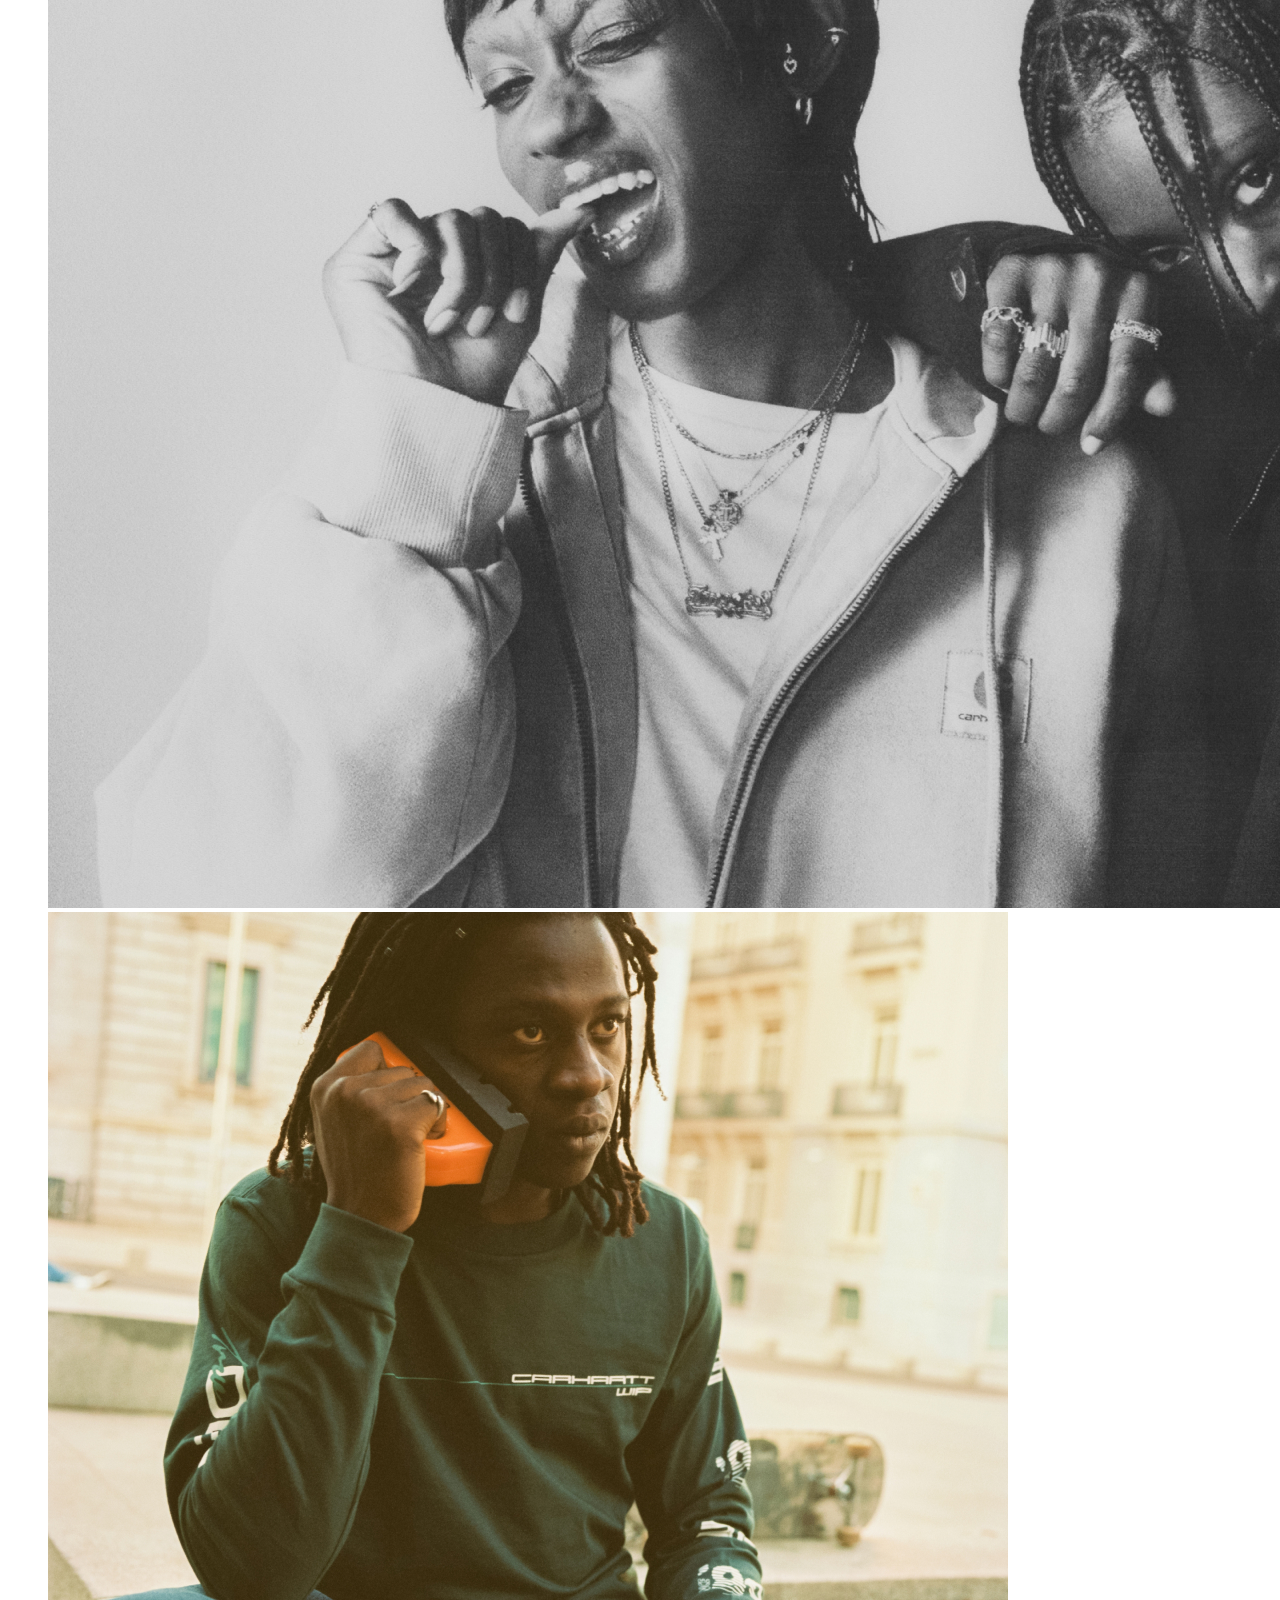
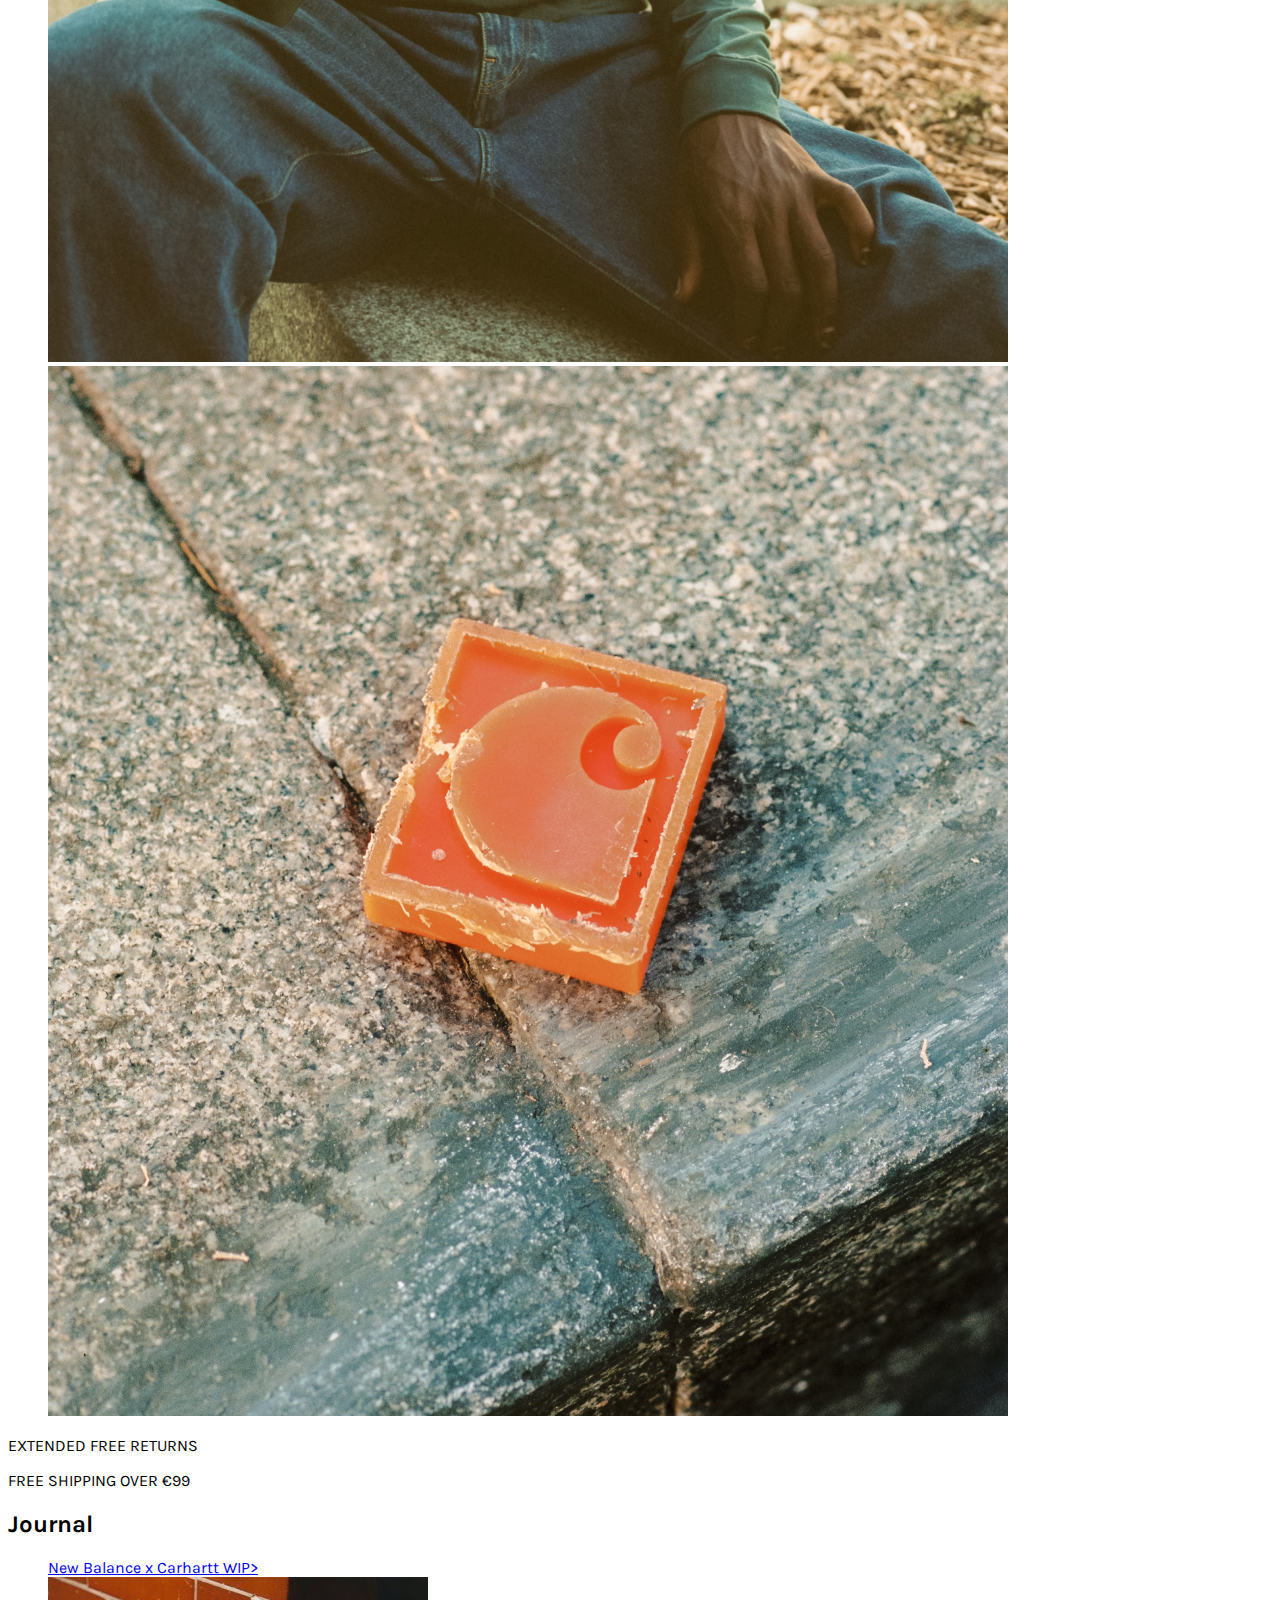
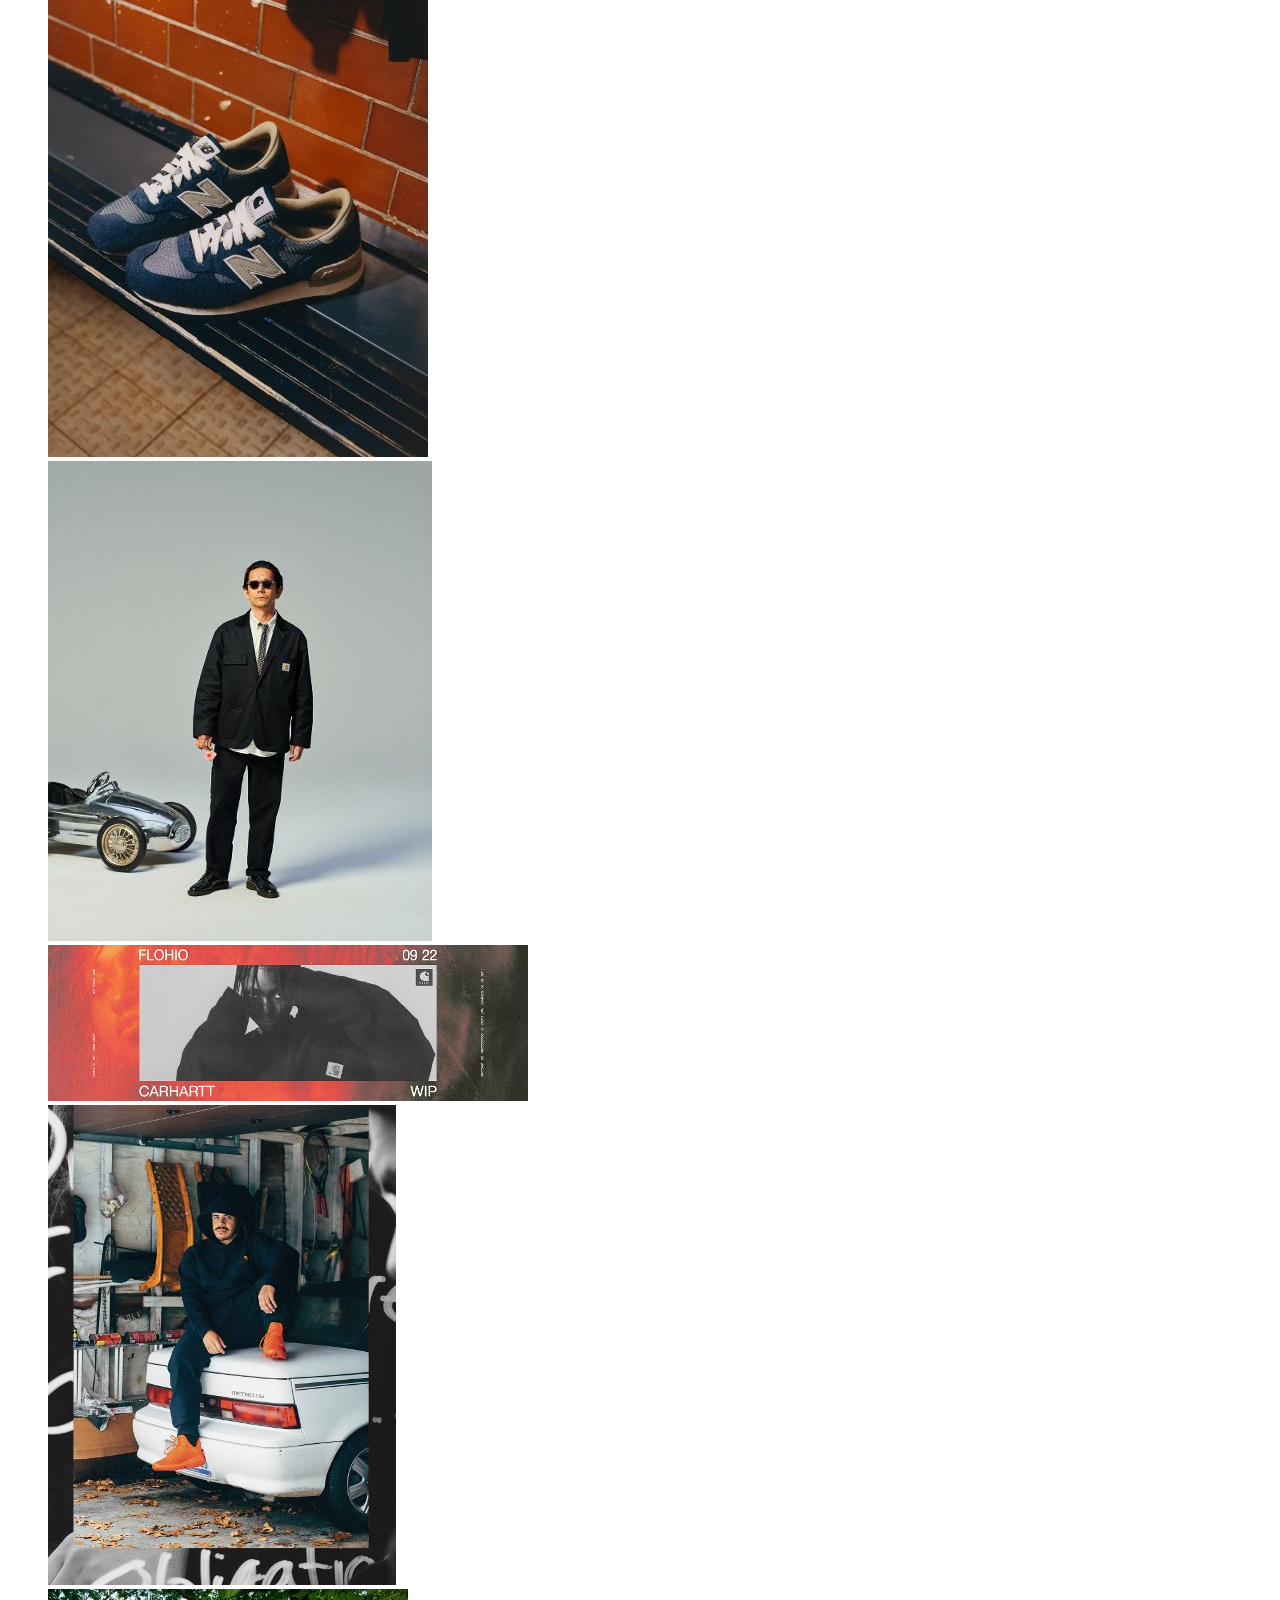
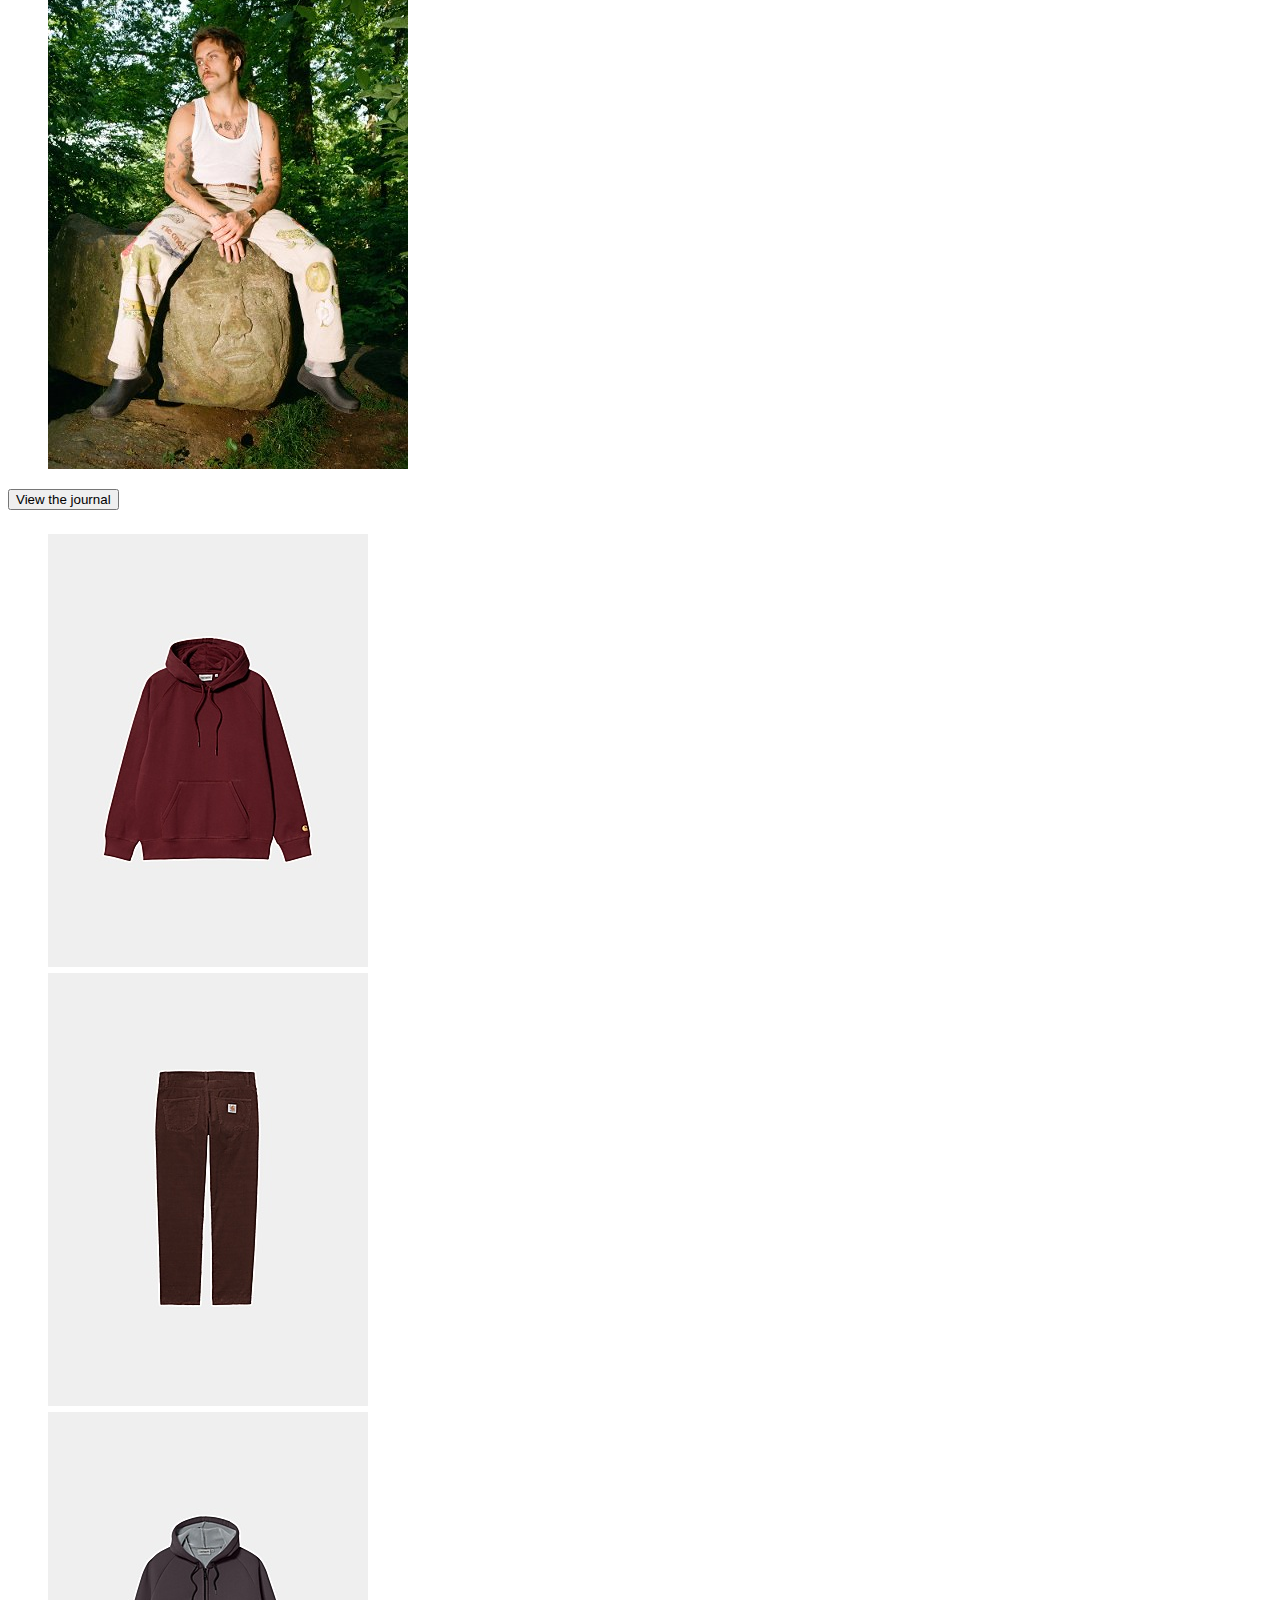
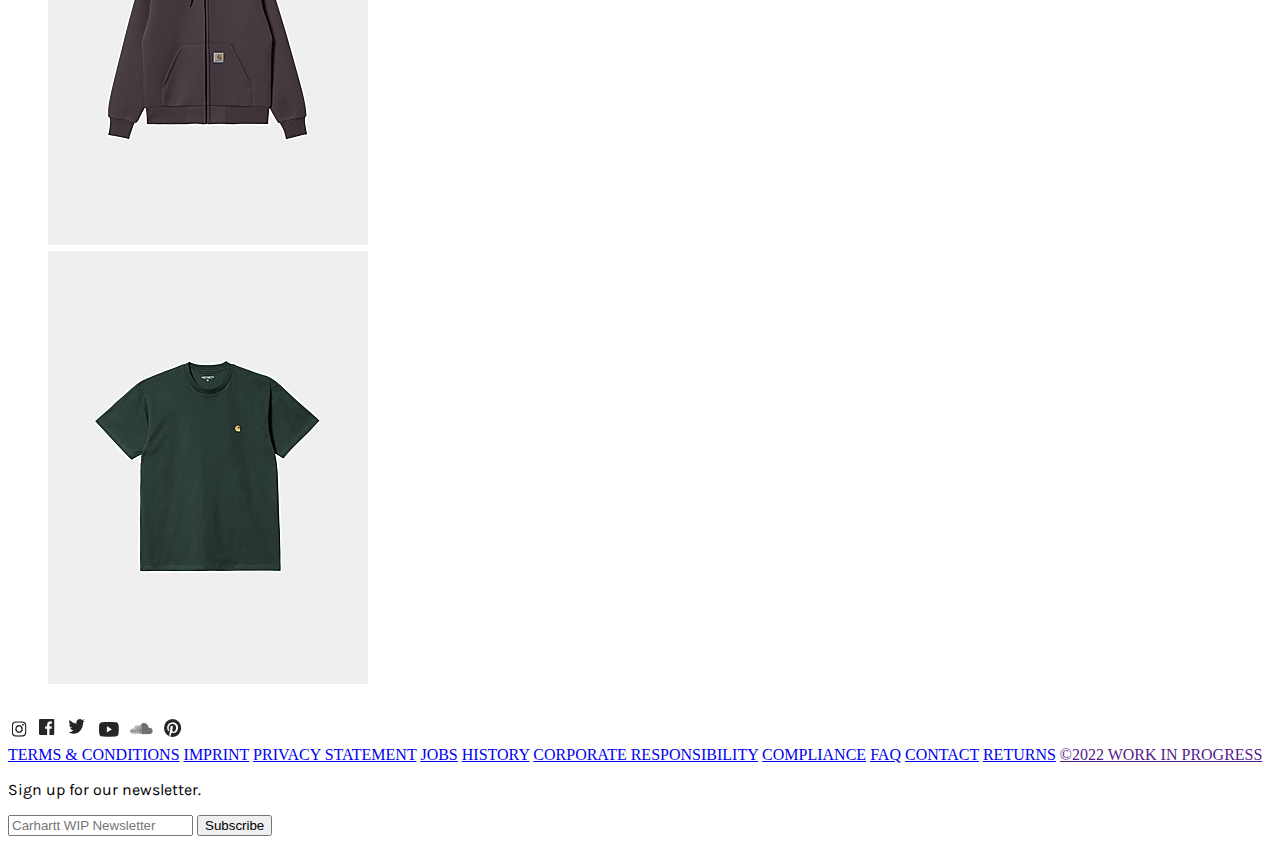
==== commit ee4adf32: "Update index.html" ====
--- a/index.html
+++ b/index.html
@@ -55,7 +55,7 @@
 		<section>
 			<h2>Shop now</h2>
 			<ul>
-				<li><a href="https://www.carhartt-wip.com/en/men-shoes/sculpture-center-990-v1-dark-navy-pussywillow-gray-31_1?_gl=1*17h6bzb*_up*MQ..&gclid=CjwKCAjwg5uZBhATEiwAhhRLHmDYAk2AMtx1HeUz3d0ManiVivOeeUGECfJxeEFx7QV3BuUHoGcsZhoCMtQQAvD_BwE"><img a src="/images/foto1.jfif"></a></li>
+				<li><a href="https://www.carhartt-wip.com/en/men-shoes/sculpture-center-990-v1-dark-navy-pussywillow-gray-31_1?_gl=1*17h6bzb*_up*MQ..&gclid=CjwKCAjwg5uZBhATEiwAhhRLHmDYAk2AMtx1HeUz3d0ManiVivOeeUGECfJxeEFx7QV3BuUHoGcsZhoCMtQQAvD_BwE"><img a src="_/images/foto1.jfif"></a></li>
 				<li><a href="https://www.carhartt-wip.com/en/men-collaborations-new-balance-x-carhartt-wip"><img a src="/images/foto2.jfif"></a>
 				<li><a href="https://www.carhartt-wip.com/en/men-featured-10?_gl=1*14f82u8*_up*MQ..&gclid=CjwKCAjwg5uZBhATEiwAhhRLHiJgBPxZhSueaJqJFqdvono1cUfOs9-2xG2CKrWxFUrQlstOe60IDxoCmKMQAvD_BwE"><img a src="/images/foto3.jfif"></a>
 				<li><a href="https://www.carhartt-wip.com/en/women-featured-7?_gl=1*z2uula*_up*MQ..&gclid=CjwKCAjwg5uZBhATEiwAhhRLHiJgBPxZhSueaJqJFqdvono1cUfOs9-2xG2CKrWxFUrQlstOe60IDxoCmKMQAvD_BwE"><img a src="/images/foto4.jfif"></a>
